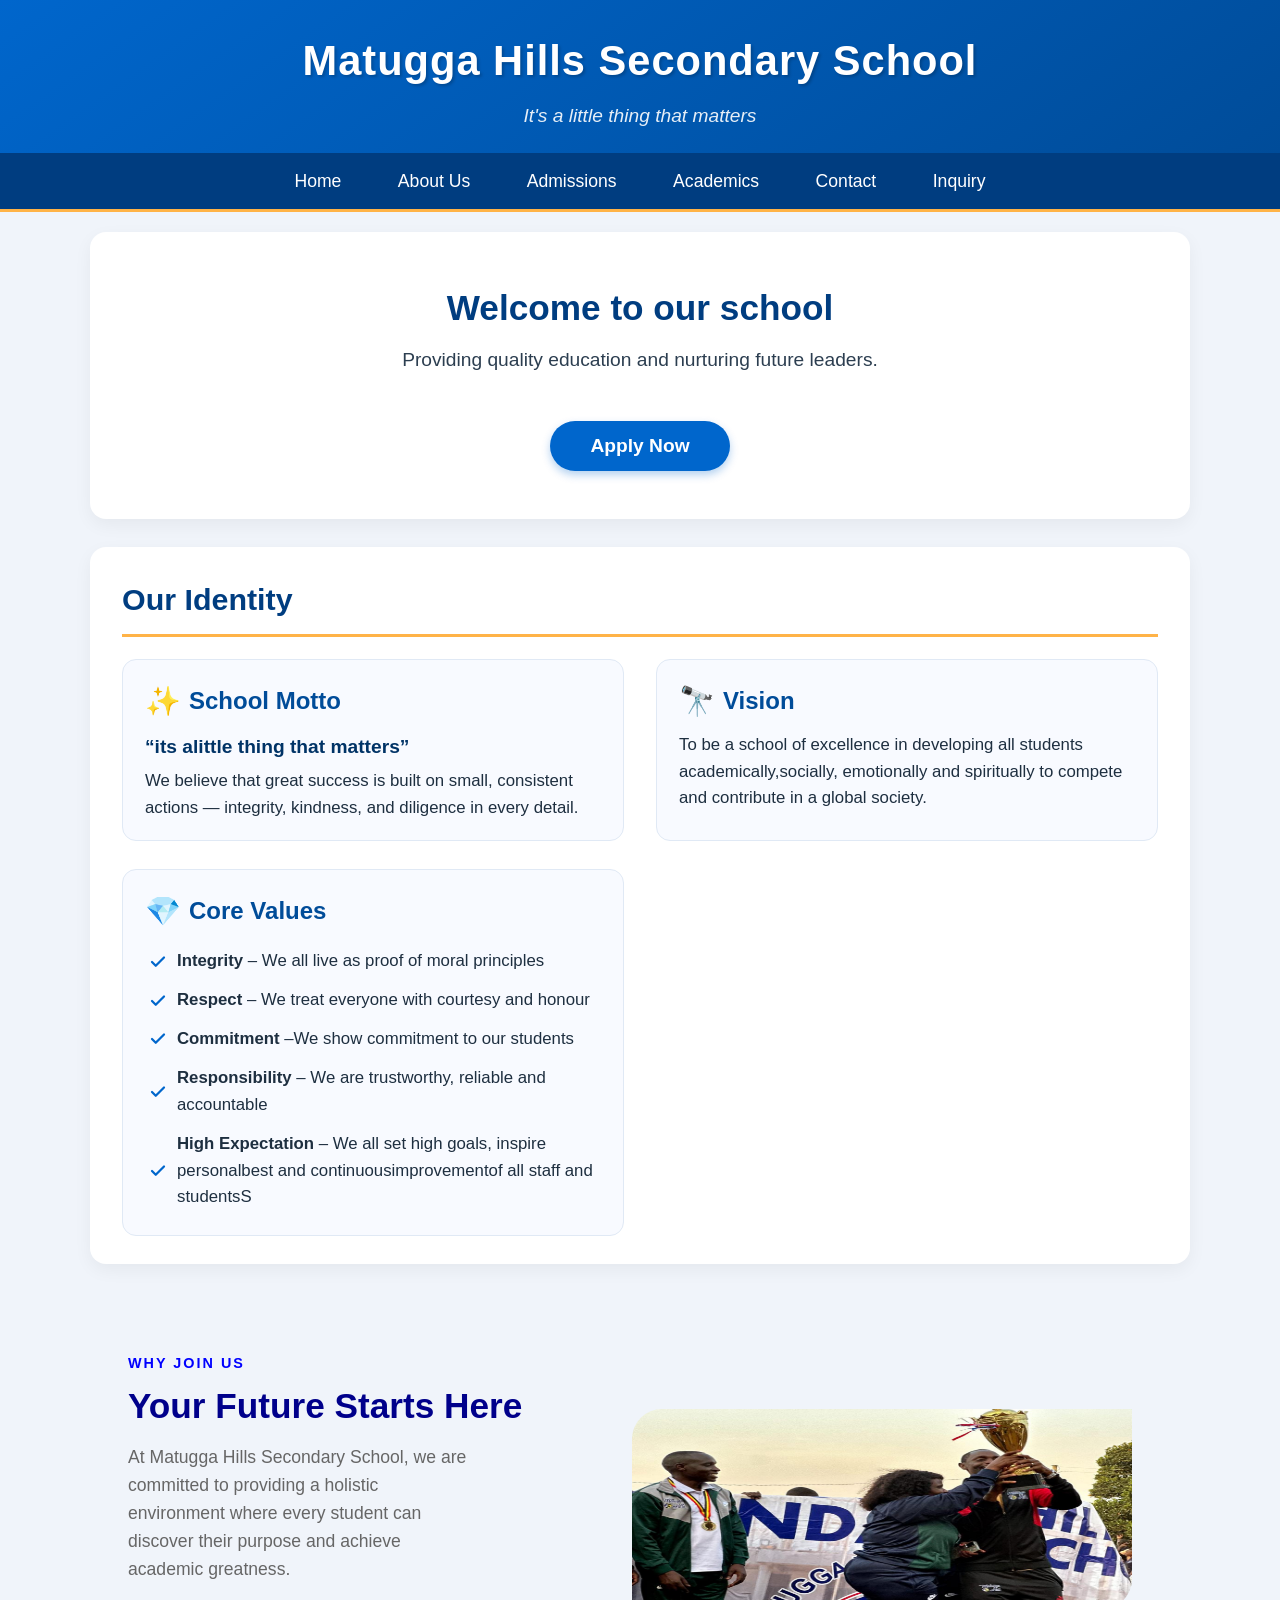
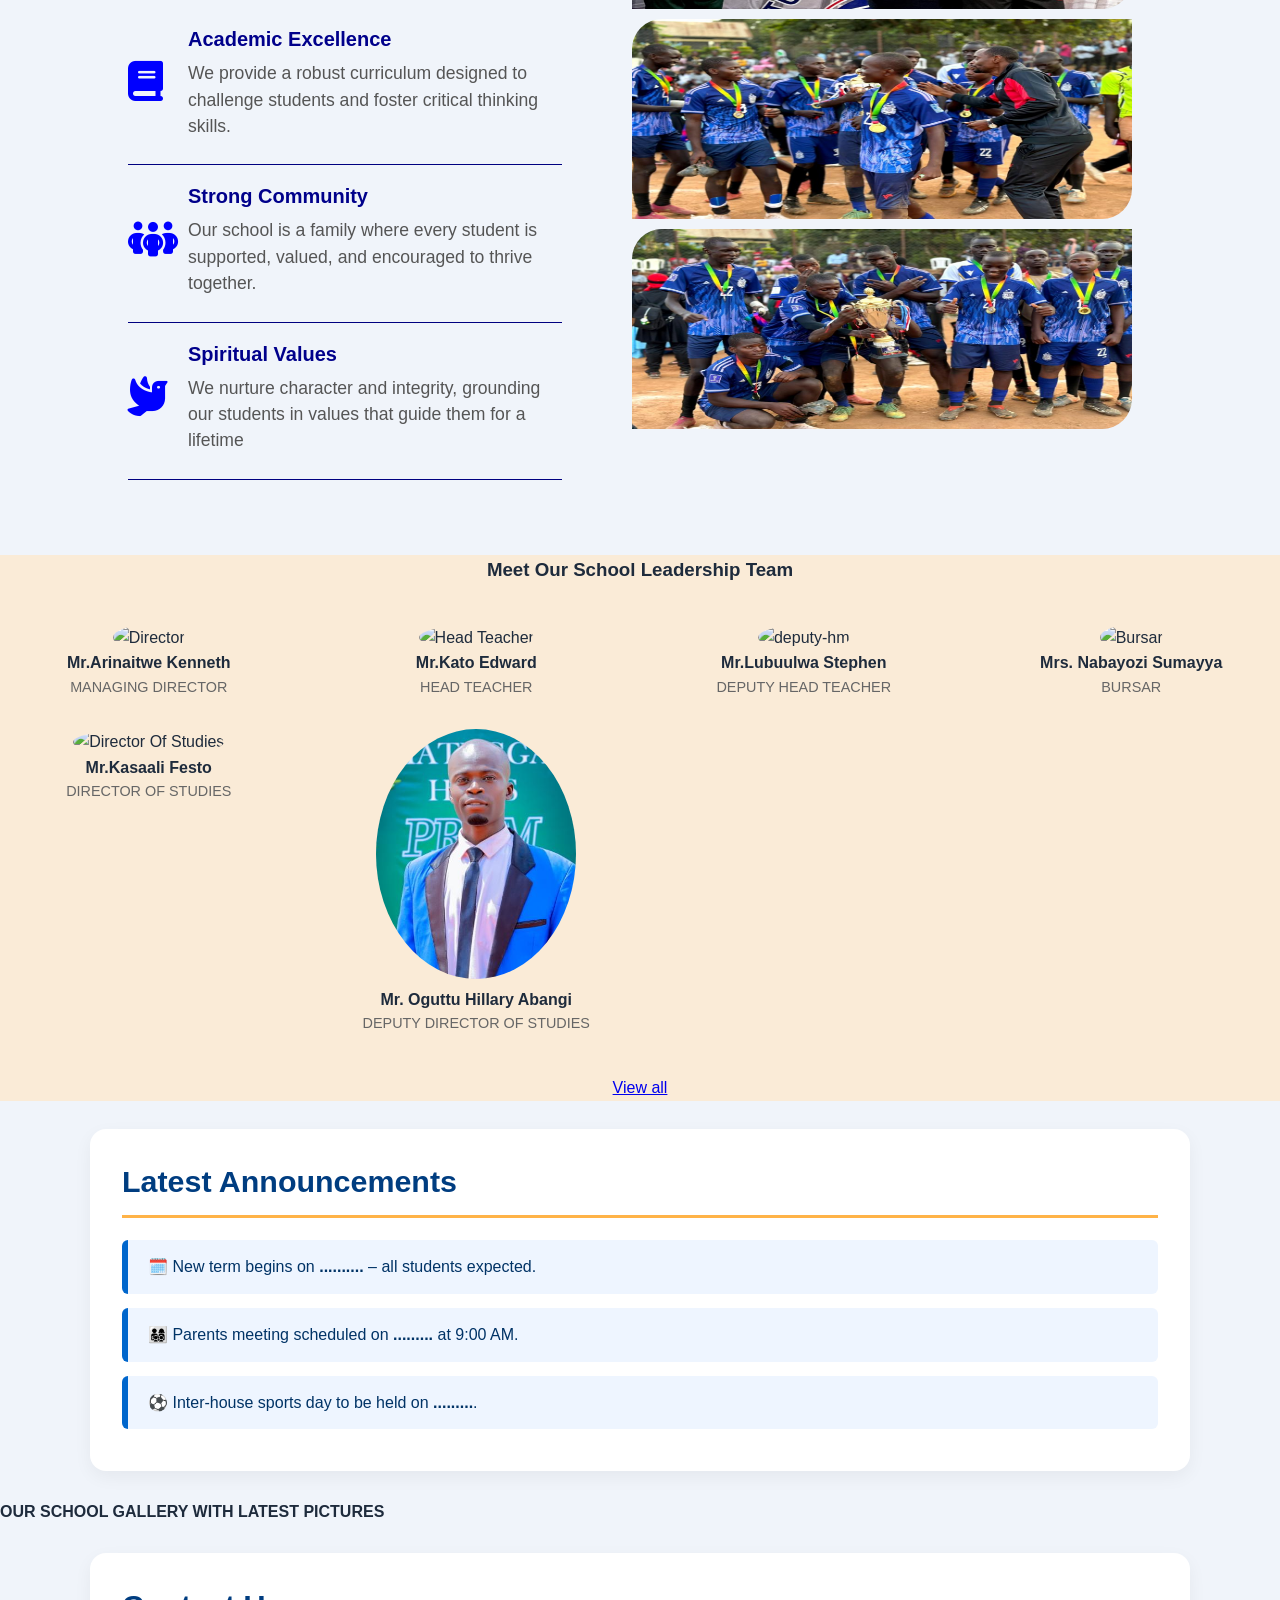
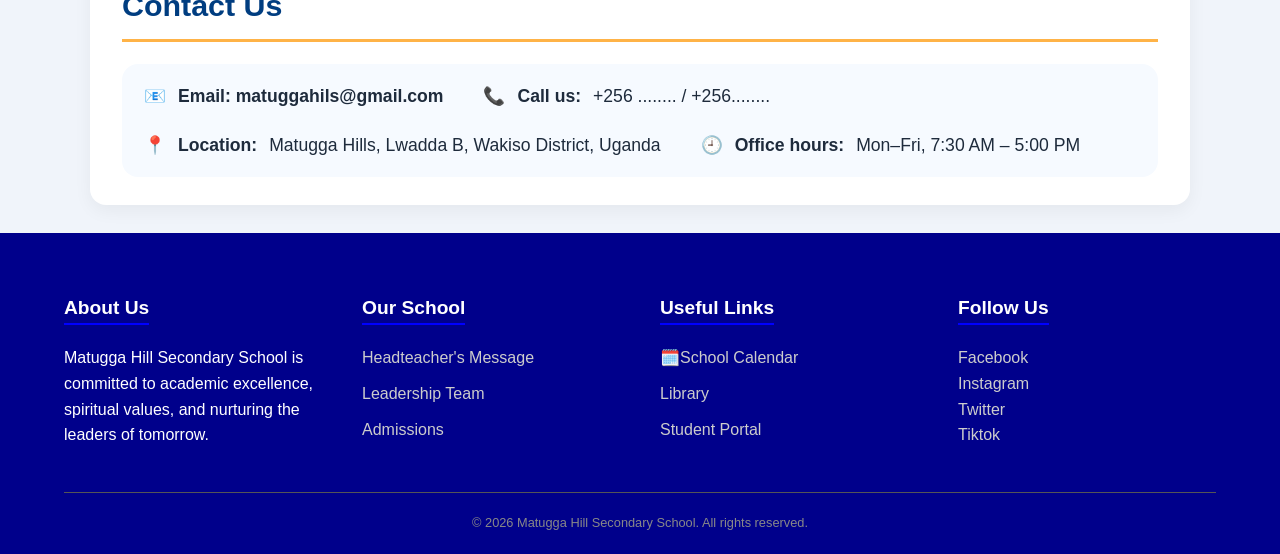
==== index.html @ 51998e9c "Merge branch 'main' of https://github.com/Ibrah17/MATUGGA-HILLS" ====
<!DOCTYPE html>
<html lang="en">
<head>
    <meta charset="UTF-8">
    <link rel="stylesheet" href="https://cdnjs.cloudflare.com/ajax/libs/font-awesome/6.4.2/css/all.min.css">
    <meta name="viewport" content="width=device-width, initial-scale=1.0">
    <title>MATUGGA HILLS SECONDARY SCHOOL</title>
    <style>
        /* reset & base */
        * {
            margin: 0;
            padding: 0;
            box-sizing: border-box;
            font-family: 'Segoe UI', Roboto, Arial, sans-serif;
        }

        :root{
            --secondary: #00008b;
            --primary: #0000ff;
            --tertiary: #f4f7f6;
        }

        body {
            background-color: #f0f4fa;
            line-height: 1.6;
            color: #1e2b3c;
        }

        header {
            background: linear-gradient(145deg, #0066cc, #004c99);
            color: white;
            padding: 28px 20px 22px;
            text-align: center;
            box-shadow: 0 4px 12px rgba(0,0,0,0.15);
        }
        header h1 {
            font-size: 2.6rem;
            letter-spacing: 1px;
            font-weight: 600;
            text-shadow: 2px 2px 3px rgba(0,0,0,0.2);
        }
        header p {
            font-size: 1.2rem;
            font-style: italic;
            opacity: 0.9;
            margin-top: 6px;
        }

        /* navigation */
        nav {
            background: #003d80;
            padding: 14px 10px;
            text-align: center;
            border-bottom: 3px solid #ffb347;
        }
        nav a {
            color: white;
            text-decoration: none;
            margin: 0 22px;
            font-weight: 500;
            font-size: 1.1rem;
            padding: 6px 4px;
            transition: 0.2s;
            border-bottom: 2px solid transparent;
        }
        nav a:hover {
            border-bottom-color: #ffb347;
            color: #ffe28a;
        }

        .hero {
            background: white;
            padding: 48px 30px;
            text-align: center;
            margin: 20px auto 10px;
            max-width: 1100px;
            border-radius: 16px;
            box-shadow: 0 6px 18px rgba(0, 0, 0, 0.05);
        }
        .hero h2 {
            font-size: 2.2rem;
            color: #003d80;
        }
        .hero p {
            font-size: 1.2rem;
            color: #2c3e50;
            margin-top: 8px;
        }
        .hero button {
            background: #0066cc;
            color: white;
            border: none;
            padding: 14px 40px;
            font-size: 1.2rem;
            font-weight: 600;
            border-radius: 50px;
            margin-top: 20px;
            cursor: pointer;
            transition: 0.25s;
            box-shadow: 0 4px 8px rgba(0, 102, 204, 0.3);
        }
        .hero button:hover {
            background: #004c99;
            transform: scale(1.02);
            box-shadow: 0 8px 14px rgba(0, 70, 140, 0.35);
        }

        /* sections */
        .section {
            max-width: 1100px;
            margin: 28px auto;
            background: white;
            padding: 28px 32px;
            border-radius: 16px;
            box-shadow: 0 6px 18px rgba(0, 0, 0, 0.05);
            transition: 0.15s;
        }
        .section h2 {
            color: #003d80;
            border-bottom: 3px solid #ffb347;
            padding-bottom: 10px;
            margin-bottom: 22px;
            font-size: 1.9rem;
            font-weight: 600;
        }

        /* announcement cards */
        .announcement {
            background: #eef5ff;
            padding: 14px 20px;
            margin: 14px 0;
            border-left: 6px solid #0066cc;
            border-radius: 6px;
            font-weight: 500;
            color: #003366;
        }

        /* new blocks: motto, vision, values, history */
        .grid-2col {
            display: grid;
            grid-template-columns: 1fr 1fr;
            gap: 28px 32px;
        }
        .info-card {
            background: #f8faff;
            padding: 18px 22px;
            border-radius: 14px;
            border: 1px solid #e0e9f5;
            transition: 0.1s;
        }
        .info-card h3 {
            color: #004c99;
            font-size: 1.5rem;
            margin-bottom: 8px;
            display: flex;
            align-items: center;
            gap: 8px;
        }
        .info-card h3 i {
            font-style: normal;
            font-size: 1.8rem;
        }
        .info-card p, .info-card li {
            font-size: 1.05rem;
            color: #1e2f40;
        }
        .info-card ul {
            list-style: none;
            padding-left: 4px;
        }
        .info-card ul li {
            padding: 6px 0 6px 28px;
            background: url('data:image/svg+xml;utf8,<svg xmlns="http://www.w3.org/2000/svg" width="18" height="18" viewBox="0 0 24 24" fill="none" stroke="%230066cc" stroke-width="3" stroke-linecap="round" stroke-linejoin="round"><polyline points="20 6 9 17 4 12"></polyline></svg>') left center no-repeat;
            background-size: 18px;
        }

        .history-block {
            background: #f2f8ff;
            padding: 18px 24px;
            border-radius: 14px;
            border-left: 6px solid #ffb347;
            margin-top: 6px;
        }
        .history-block p {
            font-size: 1.05rem;
            line-height: 1.7;
        }

        /* contact */
        .contact-details {
            display: flex;
            flex-wrap: wrap;
            gap: 20px 40px;
            font-size: 1.1rem;
            background: #f6faff;
            padding: 18px 22px;
            border-radius: 16px;
        }
        .contact-details p {
            display: flex;
            align-items: center;
            gap: 12px;
        }
        .contact-details i {
            font-style: normal;
            font-weight: 600;
            color: #004c99;
        }

        
        /*footer {
            background: #1a2633;
            color: #d4dce6;
            text-align: center;
            padding: 22px 12px;
            margin-top: 20px;
            font-size: 1rem;
            border-top: 4px solid #ffb347;
        }
        footer p {
            opacity: 0.9;
        }*/

        .site-footer {
            background-color: var(--secondary);
            color: #ffffff;
            padding: 60px 5% 20px;
        }

.footer-grid {
    display: grid;
    grid-template-columns: repeat(auto-fit, minmax(200px, 1fr));
    gap: 40px;
    margin-bottom: 40px;
}

.footer-col h5 {
    margin-bottom: 20px;
    font-size: 1.2rem;
    color: #fff;
    border-bottom: 2px solid var(--primary);
    display: inline-block;
}

.footer-col ul {
    list-style: none;
    padding: 0;
}

.footer-col ul li {
    margin-bottom: 10px;
}

.footer-col a {
    color: #cccccc;
    text-decoration: none;
    transition: 0.3s;
}

.footer-col a:hover {
    color: #ffffff;
}

.footer-bottom {
    text-align: center;
    border-top: 1px solid #555;
    padding-top: 20px;
    font-size: 0.8rem;
    color: #888;
}


       
        /*@media (max-width: 700px) {
            .grid-2col {
                grid-template-columns: 1fr;
                gap: 20px;
            }
            header h1 {
                font-size: 2rem;
            }
            nav a {
                margin: 0 12px;
                font-size: 1rem;
            }
            .section {
                padding: 20px 16px;
            }
        }*/
        
        .announcements {
            background: #eef5ff;
            padding: 14px 20px;
            margin: 14px 0;
            border-left: 6px solid #0066cc;
            border-radius: 6px;
            font-weight: 500;
            color: #003366;
        }
        .announcement {
            background: #eef5ff;
            padding: 14px 20px;
            margin: 14px 0;
            border-left: 6px solid #0066cc;
            border-radius: 6px;
            font-weight: 500;
            color: #003366;
        }
        
        button:hover {
            background: black;
        }
        #inquiryForm{
           display:none;
        }
        #inquiryForm input,
        #inquiryForm textarea{
            width:100%;
            padding:12px;
            margin:8px 0 18px;
            border:1px solid #ccc;
            border-radius:6px;
            font-size:16px;
        }
        #inquiryForm textarea{
            resize:vertical;
        }

        #inquiryForm button{
            background:#0066cc;
            color:white;
            border:none;
            padding:12px 24px;
            border-radius:6px;
            cursor:pointer;
            margin-right:10px;
        }

        #inquiryForm button:hover{
            background:#004c99;
        }
        #aboutSection{
            display:none;
        }

        .leadership {
            display: grid;
            grid-template-columns: repeat(auto-fit, minmax(250px, 1fr)); /* Auto-fits cards based on screen size */
            gap: 30px; /* Space between cards */
            padding: 40px 0;
        }

/*.leader-card {
    background: #fff;
    padding: 20px;
    border-radius: 15px;
    text-align: center;
    box-shadow: 0 4px 10px rgba(0, 0, 0, 0.1);
    transition: transform 0.3s ease; / Smooth hover effect /
}*/

.leader-card:hover {
    transform: translateY(-10px); /* Lifts the card slightly when hovered */
}
leader-card p {
    color: #6B7280;
    font-size: 1rem;
    text-transform: uppercase;
    letter-spacing: 1px;
}

.leader-card img {
    width: 200px;
    height: 250px;
    border-radius: 50%; /* Makes the image a perfect circle */
    object-fit: cover;
    /*margin-bottom: 15px;
    border: 4px solid var(--secondary);*/
}
.leadership-section{
    background-color:#FAEBD7;
}
.leader-card h5 {
    margin: 10px 0 5px;
    font-size: 1.2rem;
    color: var(--primary);
}

.leader-card h6 {
    margin: 0;
    color: #666;
    font-weight: normal;
    text-transform: uppercase;
    font-size: 0.9rem;
}
.leadership-section{
    align-items: center;
    justify-content: center;
    text-align: center;
}

/* Why Us */
.why-us{
    display: flex;
    align-items: center;
    justify-content: space-between;
    gap: 50px;
    padding: 60px 10%;
}

.intro-block{
    margin-bottom: 40px;
}

.intro-block h4{
    color: var(--primary);
    font-size: 0.9rem;
    letter-spacing: 2px;
    text-transform: uppercase;
    margin-bottom: 10px;
}

.intro-block h5{
    font-size: 2.2rem;
    color: var(--secondary);
    margin: 0 0 15px 0;
    line-height: 1.2;
}

.intro-block p{
    font-size: 1.1rem;
    color: #666;
    max-width: 80%;
    line-height: 1.6;
}

.content-container{
    flex: 1;
}

.image-gallery{
    display: flex;
    flex-direction: column;
    gap: 20px;
    justify-content: center;
    padding: 20px;
}

.rounded-corner-img{
    margin-top: -10px;
    width: 500px;
    height: 200px;
    border-radius: 30px 0 30px 0;
}

.why-list {
    padding: 0;
    list-style: none;
}

.why-list li {
    margin-bottom: 15px;
    font-size: 1.1rem;
    display: flex;
    align-items: center;
    gap: 20px;
    padding-bottom: 25px;
    border-bottom: 1px solid navy;
}

.why-list li i {
    color: var(--primary);
    margin-right: 15px;
    width: 25px;
    font-size: 2.5rem;
}

.list-text h4{
    margin: 0 0 5px 0;
    font-size: 1.25rem;
    color: var(--secondary);
}

.list-text p{
    margin: 0;
    color: #555;
    line-height: 1.5;
}

/* Mobile Responsive Layout for "Why Us" Section */
@media (max-width: 768px) {
    .why-us {
        flex-direction: column; /* Switches from side-by-side to stacked */
        padding: 40px 5%;      /* Adjust padding for smaller screens */
        gap: 30px;
    }

    .image-gallery {
        order: 2; /* Ensures images appear AFTER the text/list */
        width: 100%;
        align-items: center;
    }

    .rounded-corner-img {
        width: 100%;       /* Make images fill the phone screen width */
        height: auto;      /* Maintain aspect ratio */
        max-width: 400px;  /* Keep them from getting too huge */
    }

    .content-container {
        order: 1; /* Ensures text/list appears BEFORE the images */
    }
}

    </style>
</head>
<body>
    <header>
        <h1>Matugga Hills Secondary School</h1>
        <p>It's a little thing that matters</p>
    </header>
    <nav>
        <a href="#">Home</a>
        <a href="About us.html" onclick="showAbout(); return false;">About Us</a>
        <a href="#">Admissions</a>
        <a href="#">Academics</a>
        <a href="#">Contact</a>
       <a href="#" onclick="showInquiry(); return false;">Inquiry</a>
    </nav>

    <section class="hero">
        <h2>Welcome to our school</h2>
        <p>Providing quality education and nurturing future leaders.</p>
        <br>
        <button onclick="showMessage()">Apply Now</button>
    </section>

    <section class="section">
        <h2>Our Identity</h2>
        <div class="grid-2col">
            
            <div class="info-card">
                <h3><i>✨</i> School Motto</h3>
                <p style="font-size: 1.2rem; font-weight: 600; color: #003366;">“its alittle thing that matters”</p>
                <p style="margin-top: 6px;">We believe that great success is built on small, consistent actions — integrity, kindness, and diligence in every detail.</p>
            </div>
            
            <div class="info-card">
                <h3><i>🔭</i> Vision</h3>
                <p>To be a school of excellence in developing all students academically,socially, emotionally and spiritually to compete and contribute in a global society.</p>
            </div>
           
            <div class="info-card" style="grid-column: span 1;">
                <h3><i>💎</i> Core Values</h3>
                <ul>
                    <li><strong>Integrity</strong> – We all live as proof of moral principles</li>
                    <li><strong>Respect</strong> – We treat everyone with courtesy and honour</li>
                    <li><strong>Commitment</strong> –We show commitment to our students</li>
                    <li><strong>Responsibility</strong> – We are trustworthy, reliable and accountable</li>
                    <li><strong>High Expectation</strong> – We all set high goals, inspire personalbest and continuousimprovementof all staff and studentsS</li>
                </ul>
            </div>
       
    </section>
    
    <section class="why-us scroll-reveal">
            <!---Left column: For texts and list-->
        <div class="content-container">
            <div class="intro-block">
                <h4>WHY JOIN US</h4>
                <h5>Your Future Starts Here</h5>
                <p>At Matugga Hills Secondary School, we are committed to providing a holistic environment where every student can discover their purpose and achieve academic greatness.</p>
           </div>
            <ul class="why-list">
                <li>
                    <i class="fa-solid fa-book"></i>
                    <div class="list-text">
                        <h4>Academic Excellence</h4>
                        <p>We provide a robust curriculum designed to challenge students and foster critical thinking skills.</p>
                   </div>
                </li>
                <li>
                    <i class="fa-solid fa-people-group"></i> 
                    <div class="list-text">
                        <h4>Strong Community</h4>
                        <p>Our school is a family where every student is supported, valued, and encouraged to thrive together.</p>
                    </div>
                </li>
                <li>
                    <i class="fa-solid fa-dove"></i> 
                    <div class="list-text">
                        <h4>Spiritual Values</h4>
                        <p>We nurture character and integrity, grounding our students in values that guide them for a lifetime</p>
                    </div>
                </li>
            </ul>
        </div>

            <!-- Right column: Image area-->
        <div class="image-gallery">
            <img src="/assets/images/join-us1.jpg" alt="why join us image" class="rounded-corner-img">
            <img src="/assets/images/join-us2.jpg" alt="why join us image" class="rounded-corner-img">
            <img src="/assets/images/join-us3.jpg" alt="why join us image" class="rounded-corner-img">
        </div>
    </section>


    <section class="leadership-section">
        <h3>Meet Our School Leadership Team</h3>
        <div class="leadership">
            <div class="leader-card">
                <img src="/assets/images/director.jpg" alt="Director">
                <h4>Mr.Arinaitwe Kenneth </h4>
                <h6>Managing Director</h6>
            </div>

            <div class="leader-card">
                <img src="/assets/images/headteacher.jpg" alt="Head Teacher">
                <h4>Mr.Kato Edward </h4>
                <h6>Head Teacher</h6>
            </div>

            <div class="leader-card">
                <img src="/assets/images/lstephen.JPG" alt="deputy-hm">
                <h4>Mr.Lubuulwa Stephen </h4>
                <h6>Deputy Head Teacher</h6>
            </div>

            <div class="leader-card">
                <img src="/assets/images/bursar2.jpg" alt="Bursar">
                <h4>Mrs. Nabayozi Sumayya </h4>
                <h6>Bursar</h6>
            </div>

            <div class="leader-card">
                <img src="/assets/images/festo.JPG" alt="Director Of Studies">
                <h4>Mr.Kasaali Festo </h4>
                <h6>Director Of Studies</h6>
            </div>

            <div class="leader-card">
                <img src="/assets/images/me.jpg" alt="Director">
                <h4>Mr. Oguttu Hillary Abangi</h4>
                <h6>Deputy Director Of Studies</h6>
            </div>
        </div>
        <a href="staff.html" class="view-more">View all</a>
    </section>

    
    <section class="section">
        <h2>Latest Announcements</h2>
        <div class="announcement">
            🗓️ New term begins on <strong>..........</strong> – all students expected.
        </div>
        <div class="announcement">
            👨‍👩‍👧‍👦 Parents meeting scheduled on <strong>.........</strong> at 9:00 AM.
        </div>
        <div class="announcement">
            ⚽ Inter-house sports day to be held on <strong>.........</strong>.
        </div>
    </section>

    <section class="gallery scroll-reveal">
        <h4>OUR SCHOOL GALLERY WITH LATEST PICTURES</h4>
    
        <div class="gallery-grid">
            
        </div>
    </section>
    
    <section class="section">
        <h2>Contact Us</h2>
        <div class="contact-details">
            <p><i>📧</i> <strong>Email: matuggahils@gmail.com</strong></p>
            <p><i>📞</i> <strong>Call us:</strong> +256 ........ / +256........</p>
            <p><i>📍</i> <strong>Location:</strong> Matugga Hills, Lwadda B, Wakiso District, Uganda</p>
            <p><i>🕘</i> <strong>Office hours:</strong> Mon–Fri, 7:30 AM – 5:00 PM</p>
        </div>
    </section>

    <!-- Inquiry Form -->
    <section class="section" id="inquiryForm">

        <h2>Inquiry Form</h2>

        <form>
            <div class="grid-2col">
                <div>
                    <label>Parent's Name</label>
                    <input type="text" required>
                </div>

                <div>
                    <label>Child's Name</label>
                    <input type="text" required>
                </div>

                <div>
                    <label>Email Address</label>
                    <input type="email" required>
                </div>

                <div>
                    <label>Telephone Number</label>
                    <input type="tel" required>
                </div>

                <div>
                    <label>Student's Class</label>
                    <input type="text" required>
                </div>

                <div>
                    <label>Date of Birth</label>
                    <input type="date" required>
                </div>

            </div>

            <label>Your Message</label>

            <textarea rows="5" required></textarea>

            <br><br>

            <button type="submit">Submit</button>

            <button type="button" onclick="hideInquiry()">&times;</button>

        </form>

    </section>


     <footer class="site-footer">
            <div class="footer-grid">
                <div class="footer-col">
                    <h5>About Us</h5>
                    <p>Matugga Hill Secondary School is committed to academic excellence, spiritual values, and nurturing the leaders of tomorrow.</p>
                </div>

                <div class="footer-col">
                    <h5>Our School</h5>
                    <ul>
                        <li><a href="#">Headteacher's Message</a></li>
                        <li><a href="staff.html">Leadership Team</a></li>
                        <li><a href="#">Admissions</a></li>
                    </ul>
                </div>

                <div class="footer-col">
                    <h5>Useful Links</h5>
                    <ul>
                        <li><a href="#"> 🗓️School Calendar</a></li>
                        <li><a href="#">Library</a></li>
                        <li><a href="#">Student Portal</a></li>
                    </ul>
                </div>

                <div class="footer-col">
                    <h5>Follow Us</h5>
                    <div class="social-links">
                        <a href="#">Facebook</a> <br>
                        <a href="#">Instagram</a> <br>
                        <a href="#">Twitter</a> <br>
                         <a href="#">Tiktok</a> <br>
                    </div>
                </div>
            </div>

            <div class="footer-bottom">
                <p>&copy; 2026 Matugga Hill Secondary School. All rights reserved.</p>
            </div>
        </footer>
        <script src="main.js"></script>

   <script>
        function showMessage() {
            alert("Admissions portal coming soon! Stay tuned for the 2026 intake.");
        }

        function showInquiry() {
            document.getElementById("inquiryForm").style.display = "block";
            document.getElementById("inquiryForm").scrollIntoView({
                behavior: "smooth"
            });
        }

        function hideInquiry() {
            document.getElementById("inquiryForm").style.display = "none";
        }
        function showAbout() {
            document.getElementById("aboutSection").style.display = "block";

            document.getElementById("aboutSection").scrollIntoView({
                behavior: "smooth"
           });
        }

        function hideAbout() {
            document.getElementById("aboutSection").style.display = "none";
        }
        
    </script>
</body>
</html>
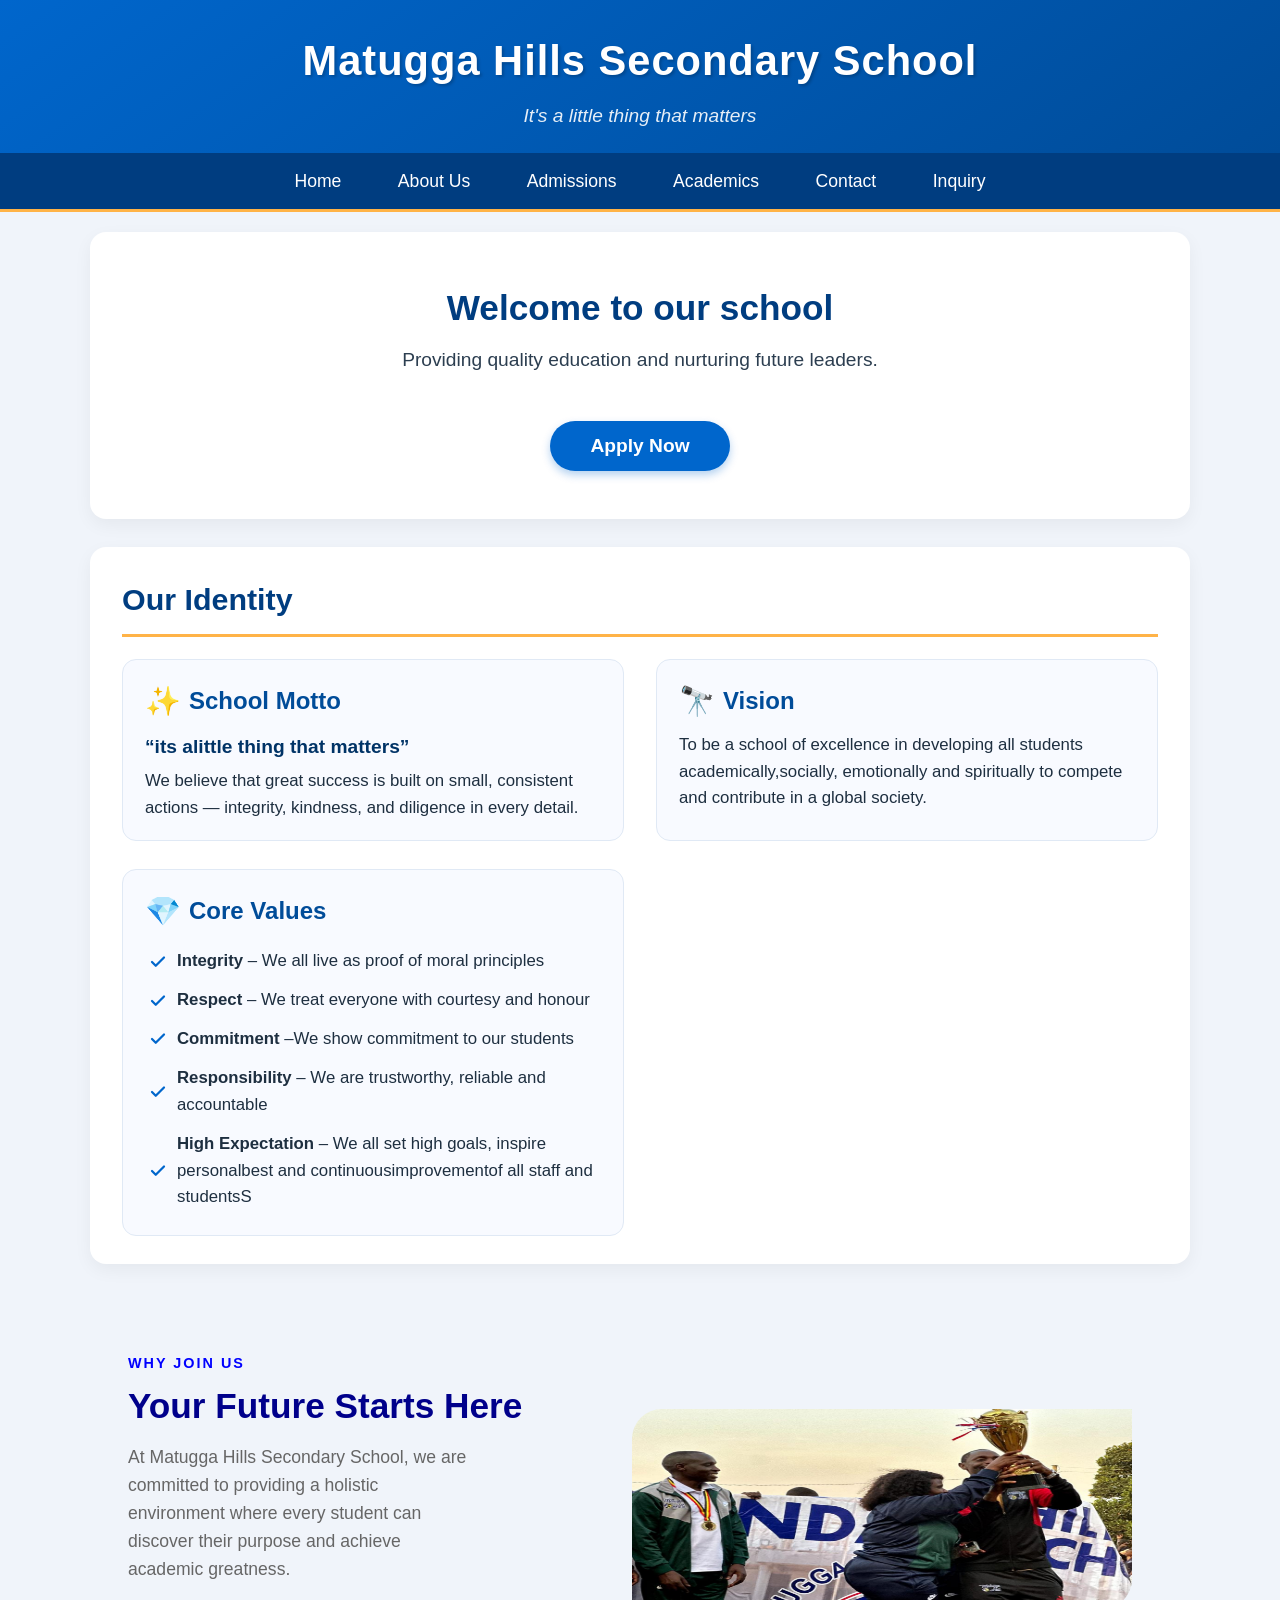
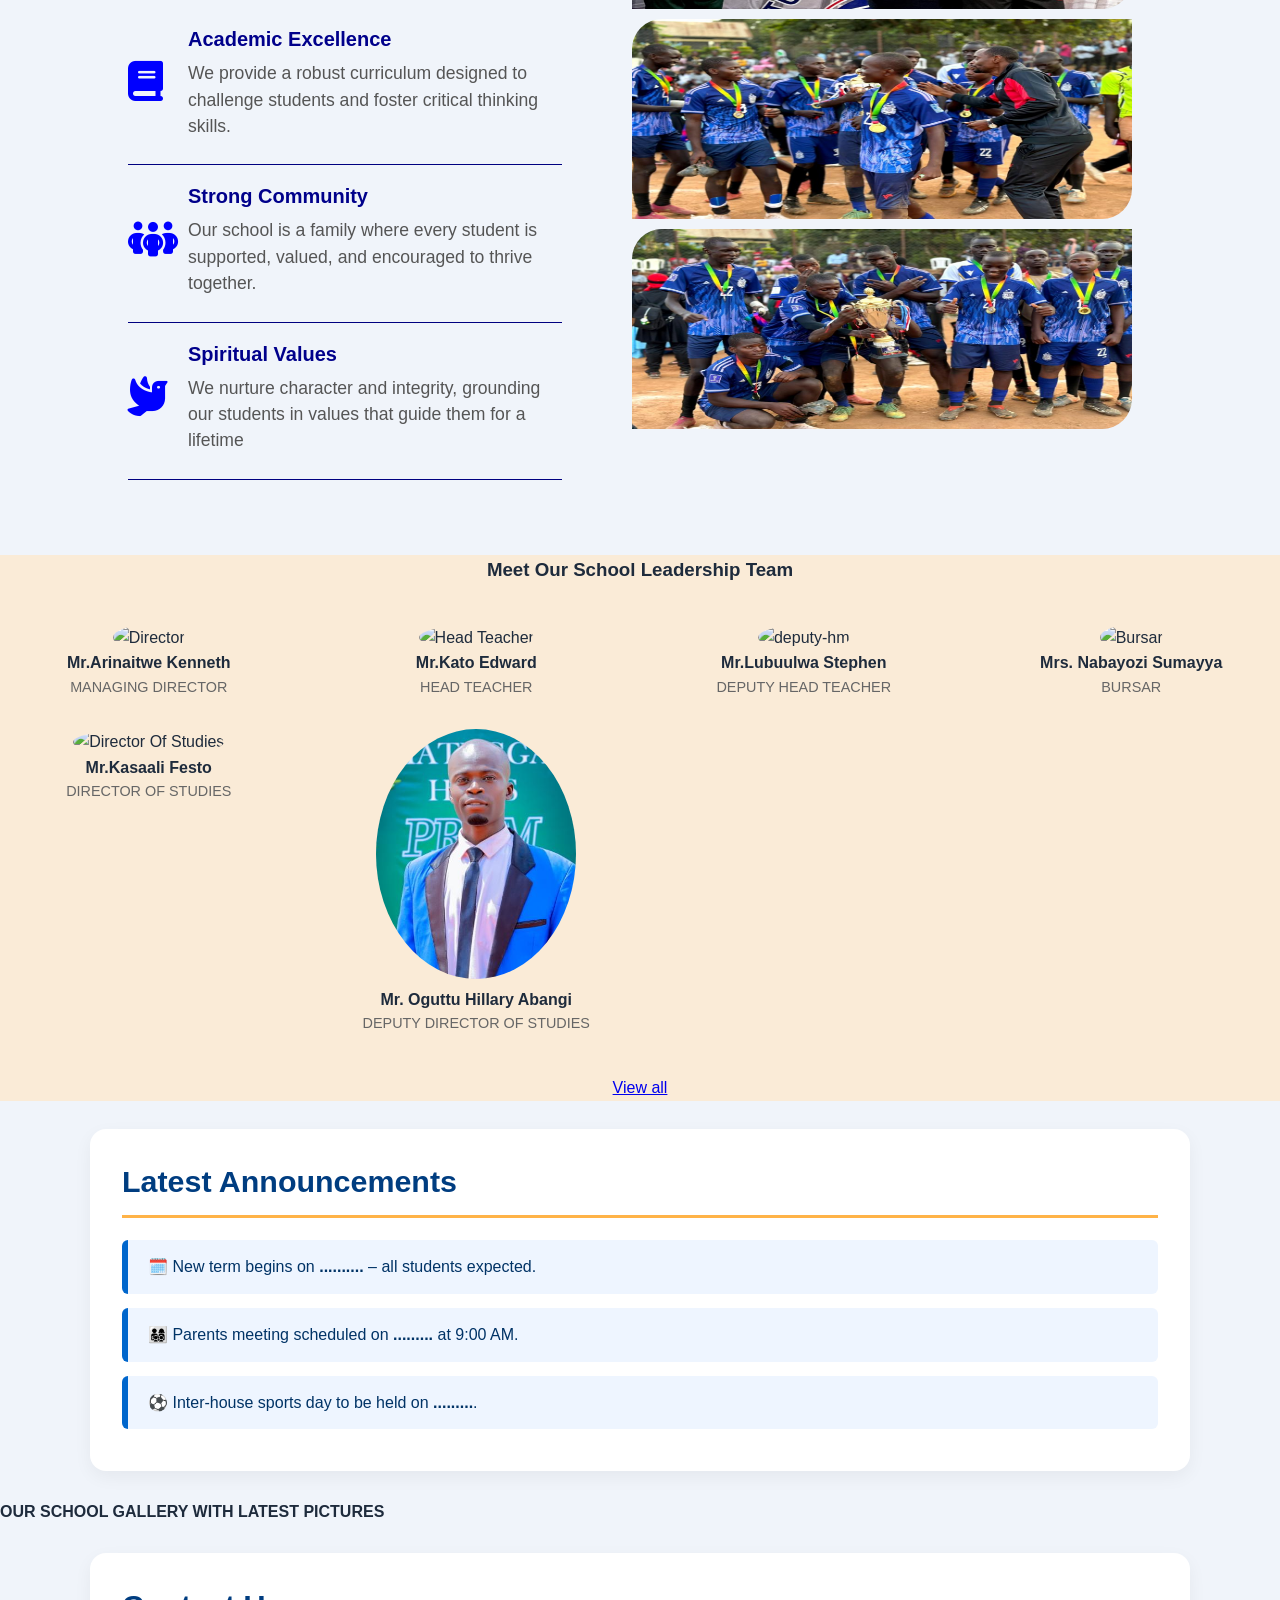
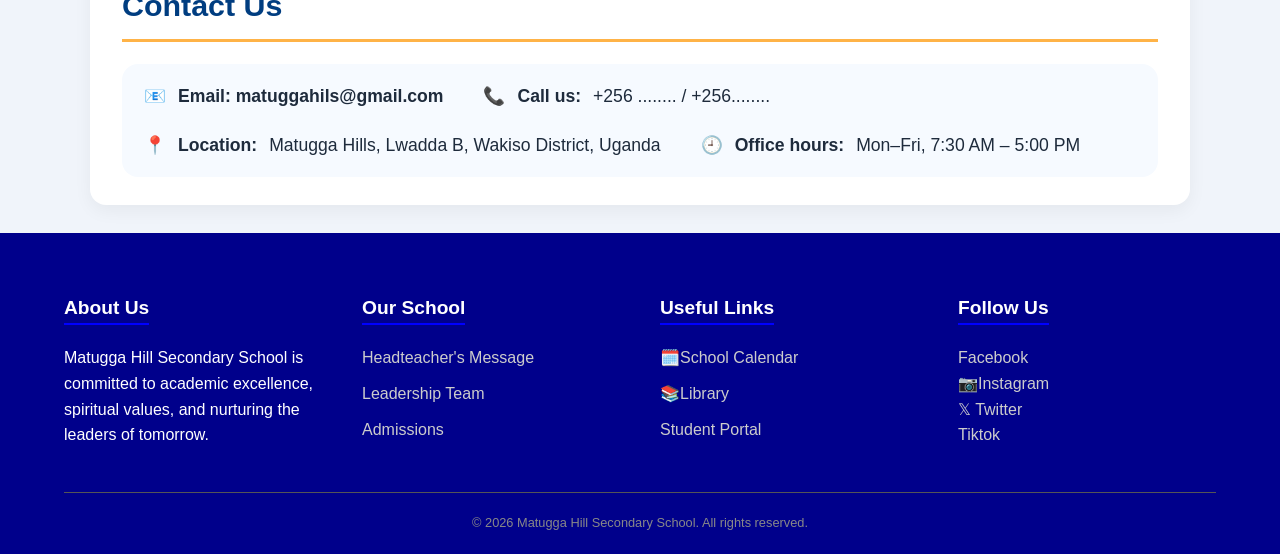
==== commit 46ed6f75: "me" ====
--- a/index.html
+++ b/index.html
@@ -523,7 +523,7 @@
         <a href="#">Home</a>
         <a href="About us.html" onclick="showAbout(); return false;">About Us</a>
         <a href="#">Admissions</a>
-        <a href="#">Academics</a>
+        <a href="academics.html">Academics</a>
         <a href="#">Contact</a>
        <a href="#" onclick="showInquiry(); return false;">Inquiry</a>
     </nav>
@@ -753,7 +753,7 @@
                     <h5>Useful Links</h5>
                     <ul>
                         <li><a href="#"> 🗓️School Calendar</a></li>
-                        <li><a href="#">Library</a></li>
+                        <li><a href="#">📚Library</a></li>
                         <li><a href="#">Student Portal</a></li>
                     </ul>
                 </div>
@@ -762,9 +762,9 @@
                     <h5>Follow Us</h5>
                     <div class="social-links">
                         <a href="#">Facebook</a> <br>
-                        <a href="#">Instagram</a> <br>
-                        <a href="#">Twitter</a> <br>
-                         <a href="#">Tiktok</a> <br>
+                        <a href="#">📷Instagram</a> <br>
+                        <a href="#">𝕏 Twitter</a> <br>
+                         <a href="https://www.tiktok.com/@matuggahills?is_from_webapp=1&sender_device=pc">Tiktok</a> <br>
                     </div>
                 </div>
             </div>
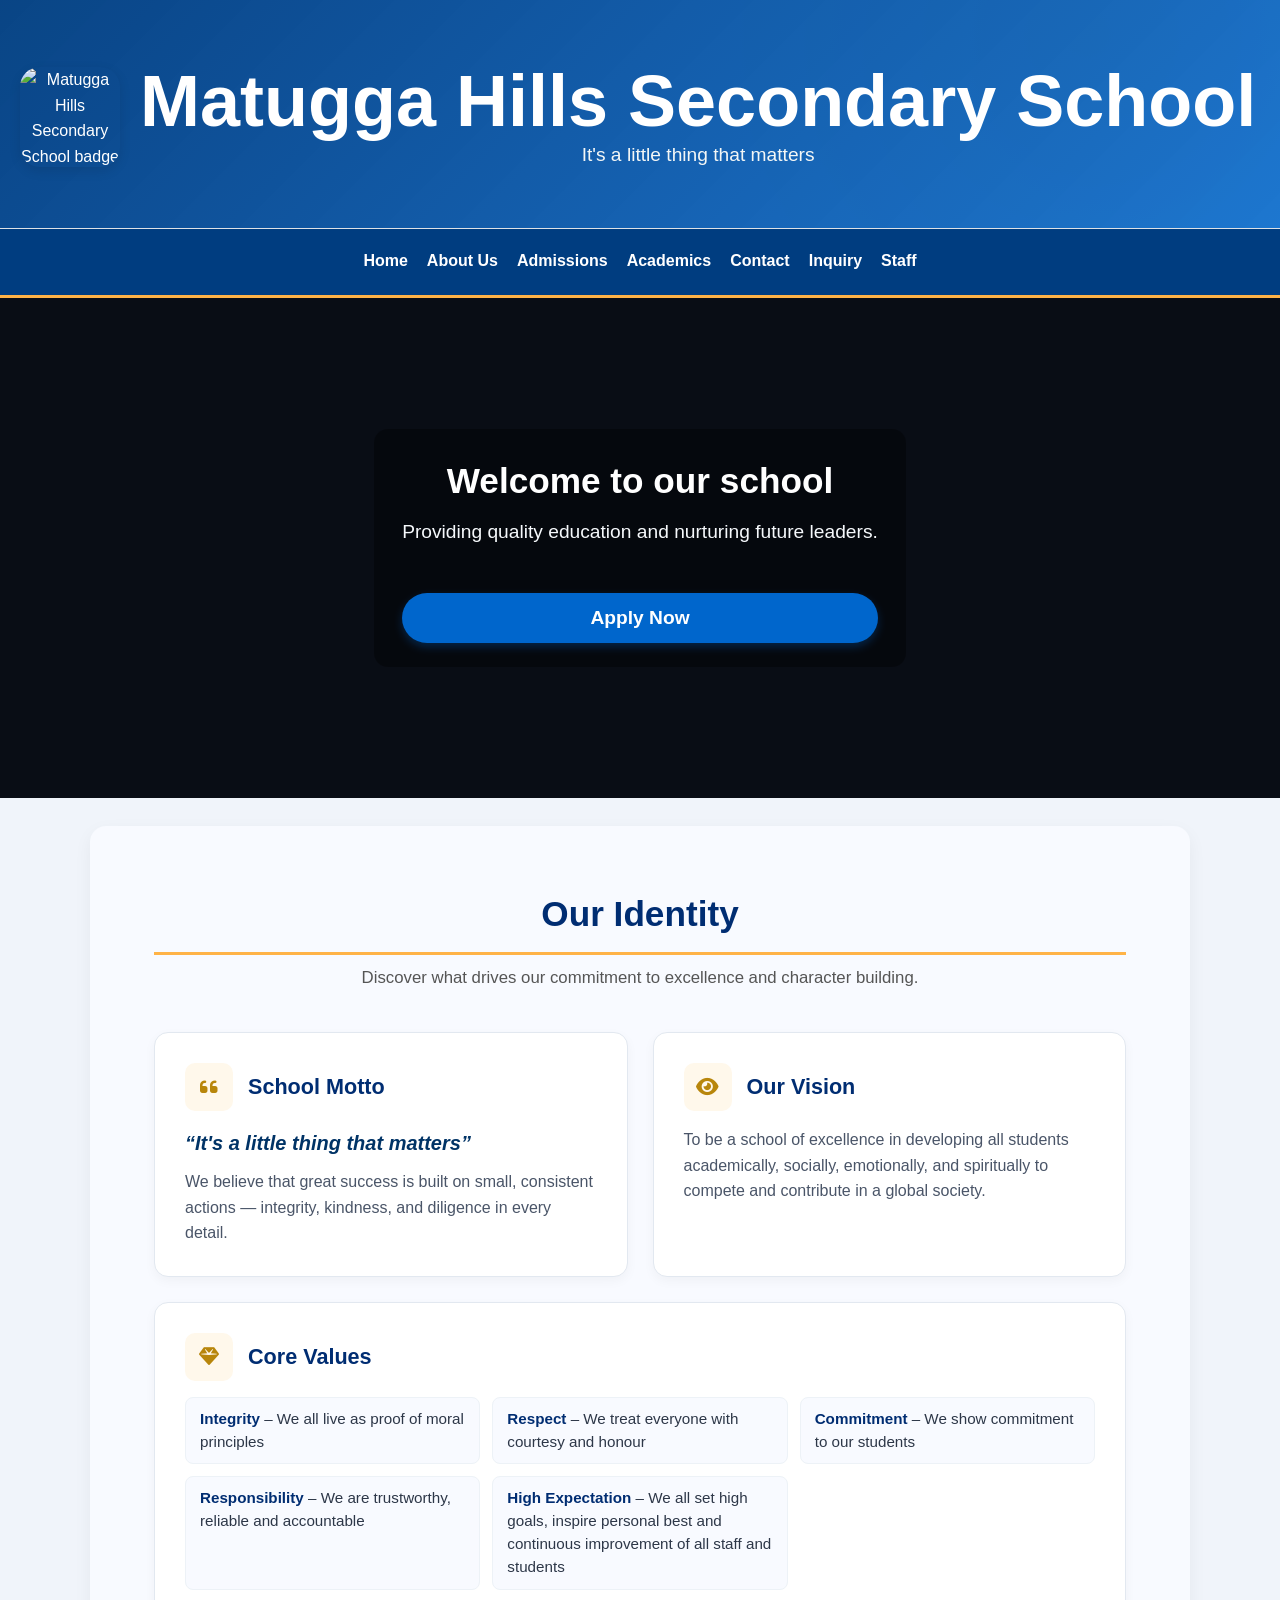
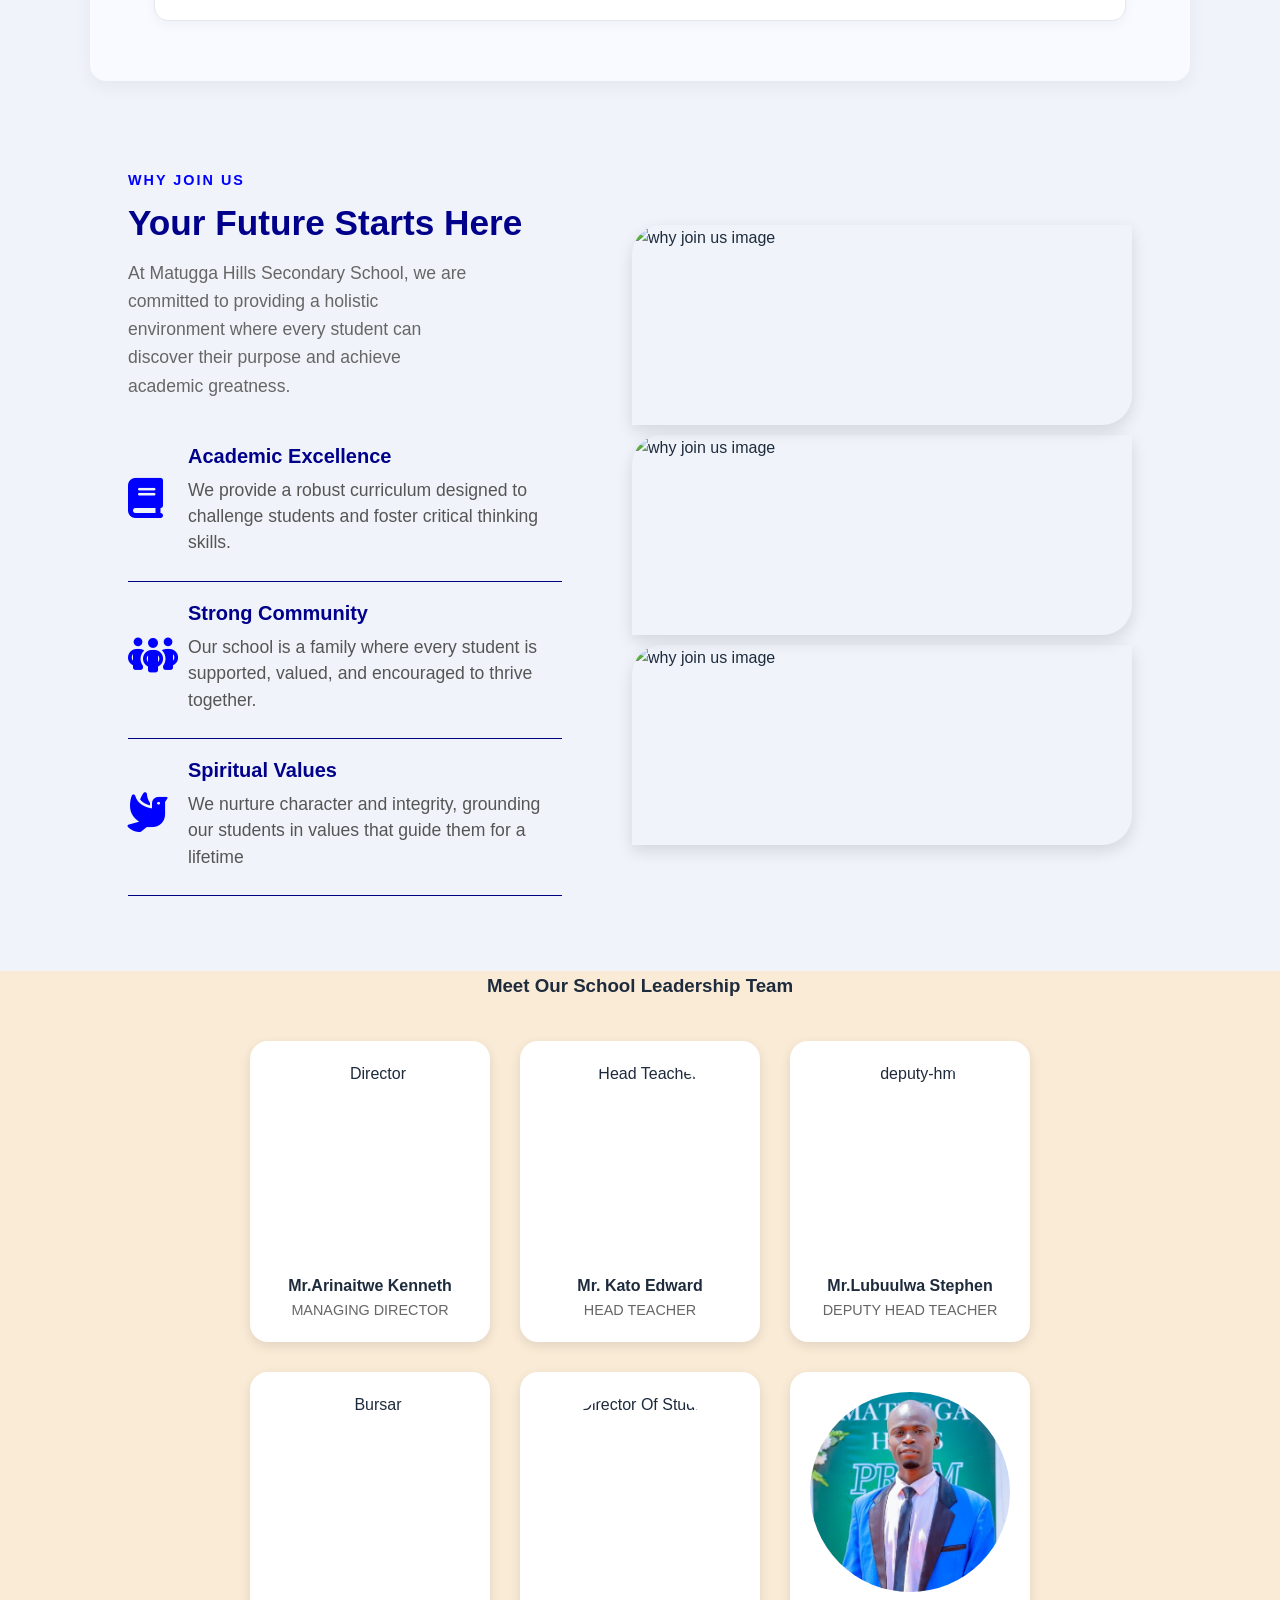
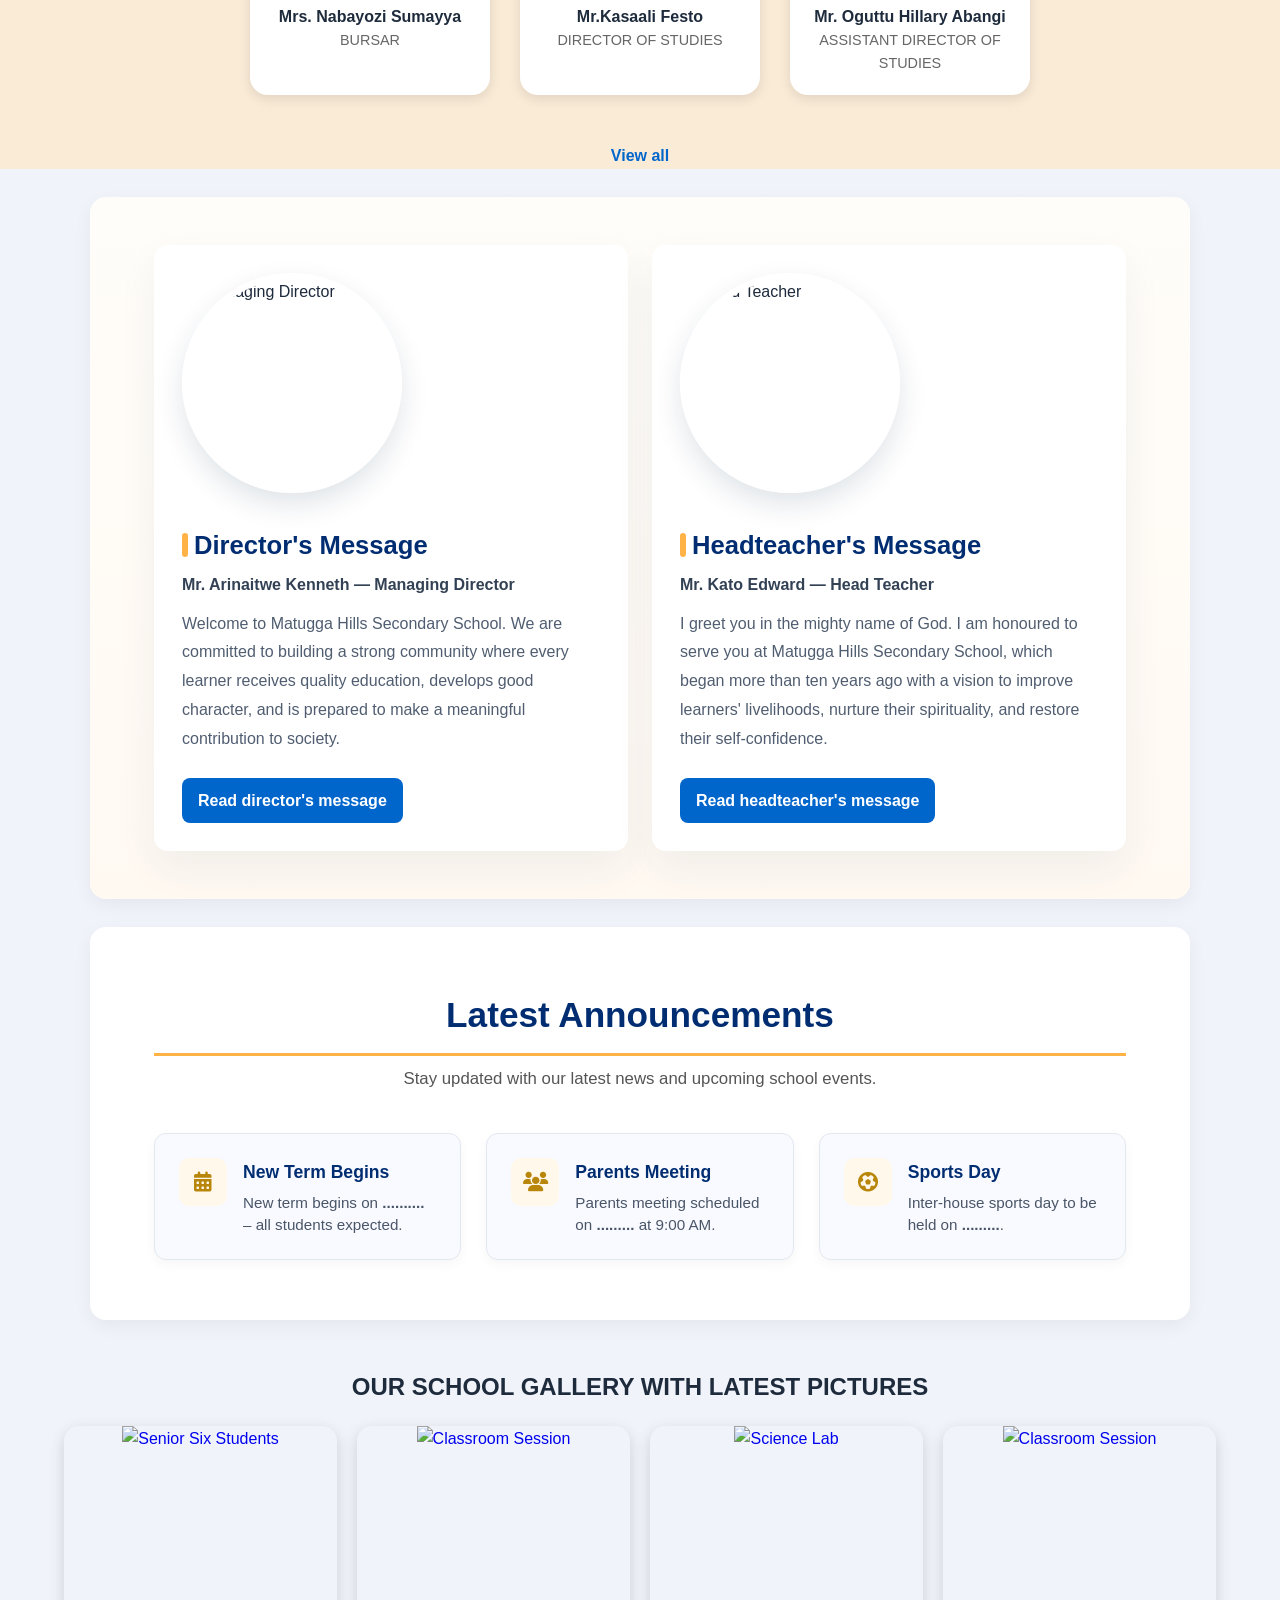
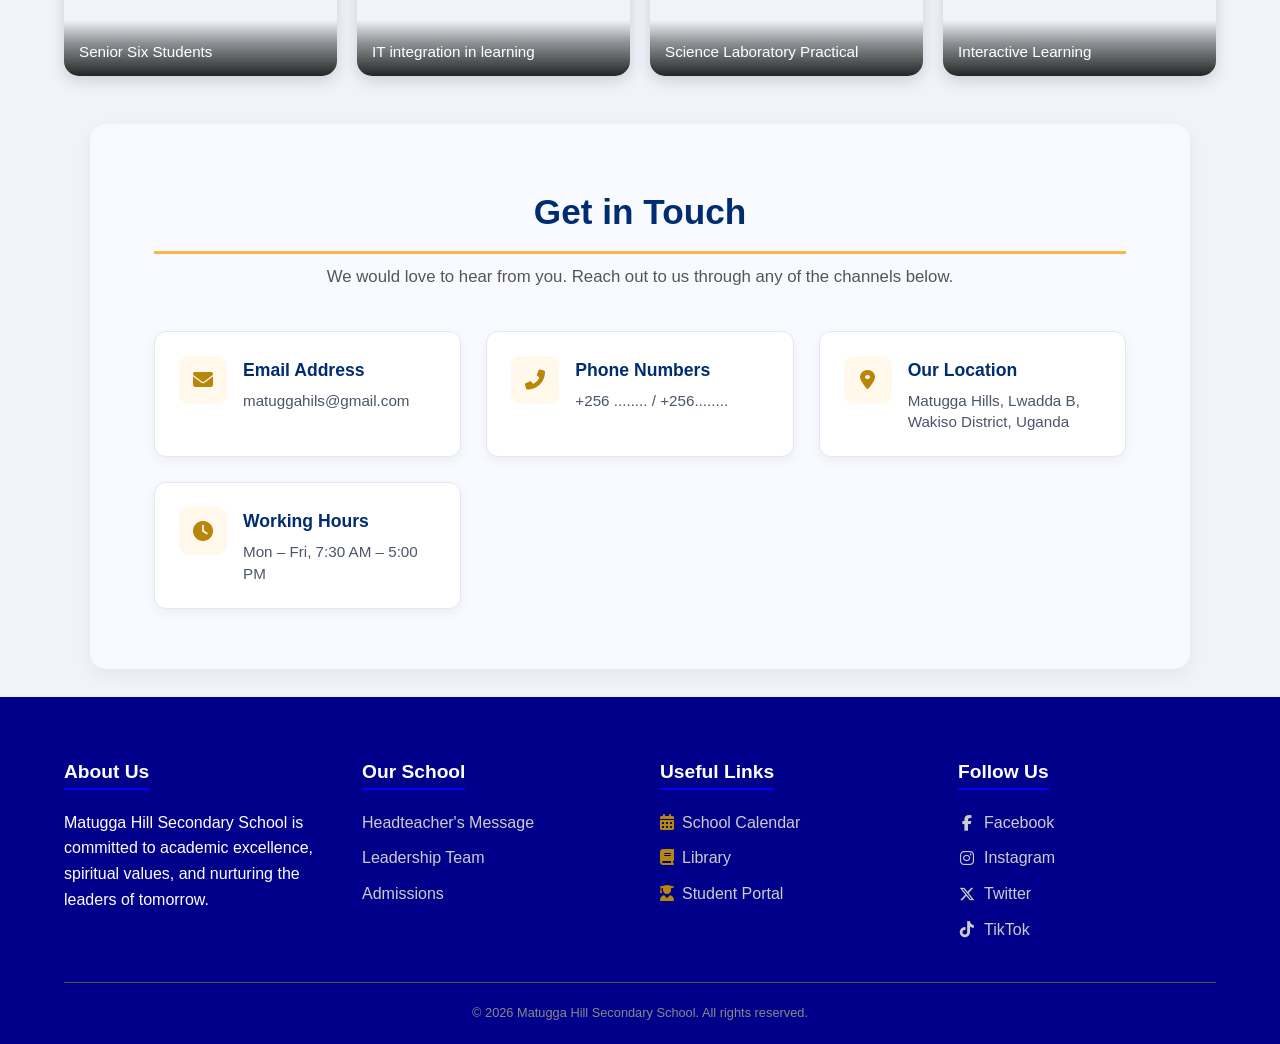
==== commit a823d110: "Merge branch 'main' of https://github.com/Ibrah17/MATUGGA-HILLS" ====
--- a/index.html
+++ b/index.html
@@ -4,565 +4,101 @@
     <meta charset="UTF-8">
     <link rel="stylesheet" href="https://cdnjs.cloudflare.com/ajax/libs/font-awesome/6.4.2/css/all.min.css">
     <meta name="viewport" content="width=device-width, initial-scale=1.0">
+    <link rel="icon" href="assets/images/budge.jpg" type="image/jpeg">
     <title>MATUGGA HILLS SECONDARY SCHOOL</title>
-    <style>
-        /* reset & base */
-        * {
-            margin: 0;
-            padding: 0;
-            box-sizing: border-box;
-            font-family: 'Segoe UI', Roboto, Arial, sans-serif;
-        }
-
-        :root{
-            --secondary: #00008b;
-            --primary: #0000ff;
-            --tertiary: #f4f7f6;
-        }
-
-        body {
-            background-color: #f0f4fa;
-            line-height: 1.6;
-            color: #1e2b3c;
-        }
-
-        header {
-            background: linear-gradient(145deg, #0066cc, #004c99);
-            color: white;
-            padding: 28px 20px 22px;
-            text-align: center;
-            box-shadow: 0 4px 12px rgba(0,0,0,0.15);
-        }
-        header h1 {
-            font-size: 2.6rem;
-            letter-spacing: 1px;
-            font-weight: 600;
-            text-shadow: 2px 2px 3px rgba(0,0,0,0.2);
-        }
-        header p {
-            font-size: 1.2rem;
-            font-style: italic;
-            opacity: 0.9;
-            margin-top: 6px;
-        }
-
-        /* navigation */
-        nav {
-            background: #003d80;
-            padding: 14px 10px;
-            text-align: center;
-            border-bottom: 3px solid #ffb347;
-        }
-        nav a {
-            color: white;
-            text-decoration: none;
-            margin: 0 22px;
-            font-weight: 500;
-            font-size: 1.1rem;
-            padding: 6px 4px;
-            transition: 0.2s;
-            border-bottom: 2px solid transparent;
-        }
-        nav a:hover {
-            border-bottom-color: #ffb347;
-            color: #ffe28a;
-        }
-
-        .hero {
-            background: white;
-            padding: 48px 30px;
-            text-align: center;
-            margin: 20px auto 10px;
-            max-width: 1100px;
-            border-radius: 16px;
-            box-shadow: 0 6px 18px rgba(0, 0, 0, 0.05);
-        }
-        .hero h2 {
-            font-size: 2.2rem;
-            color: #003d80;
-        }
-        .hero p {
-            font-size: 1.2rem;
-            color: #2c3e50;
-            margin-top: 8px;
-        }
-        .hero button {
-            background: #0066cc;
-            color: white;
-            border: none;
-            padding: 14px 40px;
-            font-size: 1.2rem;
-            font-weight: 600;
-            border-radius: 50px;
-            margin-top: 20px;
-            cursor: pointer;
-            transition: 0.25s;
-            box-shadow: 0 4px 8px rgba(0, 102, 204, 0.3);
-        }
-        .hero button:hover {
-            background: #004c99;
-            transform: scale(1.02);
-            box-shadow: 0 8px 14px rgba(0, 70, 140, 0.35);
-        }
-
-        /* sections */
-        .section {
-            max-width: 1100px;
-            margin: 28px auto;
-            background: white;
-            padding: 28px 32px;
-            border-radius: 16px;
-            box-shadow: 0 6px 18px rgba(0, 0, 0, 0.05);
-            transition: 0.15s;
-        }
-        .section h2 {
-            color: #003d80;
-            border-bottom: 3px solid #ffb347;
-            padding-bottom: 10px;
-            margin-bottom: 22px;
-            font-size: 1.9rem;
-            font-weight: 600;
-        }
-
-        /* announcement cards */
-        .announcement {
-            background: #eef5ff;
-            padding: 14px 20px;
-            margin: 14px 0;
-            border-left: 6px solid #0066cc;
-            border-radius: 6px;
-            font-weight: 500;
-            color: #003366;
-        }
-
-        /* new blocks: motto, vision, values, history */
-        .grid-2col {
-            display: grid;
-            grid-template-columns: 1fr 1fr;
-            gap: 28px 32px;
-        }
-        .info-card {
-            background: #f8faff;
-            padding: 18px 22px;
-            border-radius: 14px;
-            border: 1px solid #e0e9f5;
-            transition: 0.1s;
-        }
-        .info-card h3 {
-            color: #004c99;
-            font-size: 1.5rem;
-            margin-bottom: 8px;
-            display: flex;
-            align-items: center;
-            gap: 8px;
-        }
-        .info-card h3 i {
-            font-style: normal;
-            font-size: 1.8rem;
-        }
-        .info-card p, .info-card li {
-            font-size: 1.05rem;
-            color: #1e2f40;
-        }
-        .info-card ul {
-            list-style: none;
-            padding-left: 4px;
-        }
-        .info-card ul li {
-            padding: 6px 0 6px 28px;
-            background: url('data:image/svg+xml;utf8,<svg xmlns="http://www.w3.org/2000/svg" width="18" height="18" viewBox="0 0 24 24" fill="none" stroke="%230066cc" stroke-width="3" stroke-linecap="round" stroke-linejoin="round"><polyline points="20 6 9 17 4 12"></polyline></svg>') left center no-repeat;
-            background-size: 18px;
-        }
-
-        .history-block {
-            background: #f2f8ff;
-            padding: 18px 24px;
-            border-radius: 14px;
-            border-left: 6px solid #ffb347;
-            margin-top: 6px;
-        }
-        .history-block p {
-            font-size: 1.05rem;
-            line-height: 1.7;
-        }
-
-        /* contact */
-        .contact-details {
-            display: flex;
-            flex-wrap: wrap;
-            gap: 20px 40px;
-            font-size: 1.1rem;
-            background: #f6faff;
-            padding: 18px 22px;
-            border-radius: 16px;
-        }
-        .contact-details p {
-            display: flex;
-            align-items: center;
-            gap: 12px;
-        }
-        .contact-details i {
-            font-style: normal;
-            font-weight: 600;
-            color: #004c99;
-        }
-
+   <link rel="stylesheet" href="style.css">
+   <link rel="stylesheet" href="https://cdnjs.cloudflare.com/ajax/libs/lightbox2/2.11.3/css/lightbox.min.css">
+</head>
+
+<body>
+    <!-- Site header: displays the school badge, name, and motto. -->
+    <header class="site-header">
+        <div class="title-wrap">
+            <img src="assets/images/budge.jpg" alt="Matugga Hills Secondary School badge" class="school-badge">
+            <div>
+                <h1>Matugga Hills Secondary School</h1>
+                <p>It's a little thing that matters</p>
+            </div>
+        </div>
+    </header>
+    
+    <!-- Main navigation: links visitors to the website's key pages and actions. -->
+    <nav class="site-nav">
+        <div class="menu-toggle" onclick="toggleMenu()">
+            <i class="fas fa-bars"></i>
+        </div>
+        <div class="nav-links" id="navLinks">
+            <a href="index.html">Home</a>
+            <a href="About us.html" onclick="showAbout(); return false;">About Us</a>
+            <a href="admissions.php">Admissions</a>
+            <a href="academics.html">Academics</a>
+            <a href="#contact">Contact</a>
+            <a href="#" onclick="showInquiry(); return false;">Inquiry</a>
+            <a href="staff.html">Staff</a>
+        </div>
+    </nav>
+
+    <!-- Welcome hero: introduces the school and hosts the rotating background slideshow. -->
+    <section class="hero">
+        <div class="hero-content">
+            <h2>Welcome to our school</h2>
+            <p>Providing quality education and nurturing future leaders.</p>
+            <br>
+            <button onclick="showMessage()">Apply Now</button>
+        </div>
+    </section>
+
+    <!-- Identity section: presents the school's motto, vision, and core values. -->
+    <section class="section identity-section">
+    <div class="identity-container">
+        <h2>Our Identity</h2>
+        <p class="section-subtitle">Discover what drives our commitment to excellence and character building.</p>
         
-        /*footer {
-            background: #1a2633;
-            color: #d4dce6;
-            text-align: center;
-            padding: 22px 12px;
-            margin-top: 20px;
-            font-size: 1rem;
-            border-top: 4px solid #ffb347;
-        }
-        footer p {
-            opacity: 0.9;
-        }*/
-
-        .site-footer {
-            background-color: var(--secondary);
-            color: #ffffff;
-            padding: 60px 5% 20px;
-        }
-
-.footer-grid {
-    display: grid;
-    grid-template-columns: repeat(auto-fit, minmax(200px, 1fr));
-    gap: 40px;
-    margin-bottom: 40px;
-}
-
-.footer-col h5 {
-    margin-bottom: 20px;
-    font-size: 1.2rem;
-    color: #fff;
-    border-bottom: 2px solid var(--primary);
-    display: inline-block;
-}
-
-.footer-col ul {
-    list-style: none;
-    padding: 0;
-}
-
-.footer-col ul li {
-    margin-bottom: 10px;
-}
-
-.footer-col a {
-    color: #cccccc;
-    text-decoration: none;
-    transition: 0.3s;
-}
-
-.footer-col a:hover {
-    color: #ffffff;
-}
-
-.footer-bottom {
-    text-align: center;
-    border-top: 1px solid #555;
-    padding-top: 20px;
-    font-size: 0.8rem;
-    color: #888;
-}
-
-
-       
-        /*@media (max-width: 700px) {
-            .grid-2col {
-                grid-template-columns: 1fr;
-                gap: 20px;
-            }
-            header h1 {
-                font-size: 2rem;
-            }
-            nav a {
-                margin: 0 12px;
-                font-size: 1rem;
-            }
-            .section {
-                padding: 20px 16px;
-            }
-        }*/
-        
-        .announcements {
-            background: #eef5ff;
-            padding: 14px 20px;
-            margin: 14px 0;
-            border-left: 6px solid #0066cc;
-            border-radius: 6px;
-            font-weight: 500;
-            color: #003366;
-        }
-        .announcement {
-            background: #eef5ff;
-            padding: 14px 20px;
-            margin: 14px 0;
-            border-left: 6px solid #0066cc;
-            border-radius: 6px;
-            font-weight: 500;
-            color: #003366;
-        }
-        
-        button:hover {
-            background: black;
-        }
-        #inquiryForm{
-           display:none;
-        }
-        #inquiryForm input,
-        #inquiryForm textarea{
-            width:100%;
-            padding:12px;
-            margin:8px 0 18px;
-            border:1px solid #ccc;
-            border-radius:6px;
-            font-size:16px;
-        }
-        #inquiryForm textarea{
-            resize:vertical;
-        }
-
-        #inquiryForm button{
-            background:#0066cc;
-            color:white;
-            border:none;
-            padding:12px 24px;
-            border-radius:6px;
-            cursor:pointer;
-            margin-right:10px;
-        }
-
-        #inquiryForm button:hover{
-            background:#004c99;
-        }
-        #aboutSection{
-            display:none;
-        }
-
-        .leadership {
-            display: grid;
-            grid-template-columns: repeat(auto-fit, minmax(250px, 1fr)); /* Auto-fits cards based on screen size */
-            gap: 30px; /* Space between cards */
-            padding: 40px 0;
-        }
-
-/*.leader-card {
-    background: #fff;
-    padding: 20px;
-    border-radius: 15px;
-    text-align: center;
-    box-shadow: 0 4px 10px rgba(0, 0, 0, 0.1);
-    transition: transform 0.3s ease; / Smooth hover effect /
-}*/
-
-.leader-card:hover {
-    transform: translateY(-10px); /* Lifts the card slightly when hovered */
-}
-leader-card p {
-    color: #6B7280;
-    font-size: 1rem;
-    text-transform: uppercase;
-    letter-spacing: 1px;
-}
-
-.leader-card img {
-    width: 200px;
-    height: 250px;
-    border-radius: 50%; /* Makes the image a perfect circle */
-    object-fit: cover;
-    /*margin-bottom: 15px;
-    border: 4px solid var(--secondary);*/
-}
-.leadership-section{
-    background-color:#FAEBD7;
-}
-.leader-card h5 {
-    margin: 10px 0 5px;
-    font-size: 1.2rem;
-    color: var(--primary);
-}
-
-.leader-card h6 {
-    margin: 0;
-    color: #666;
-    font-weight: normal;
-    text-transform: uppercase;
-    font-size: 0.9rem;
-}
-.leadership-section{
-    align-items: center;
-    justify-content: center;
-    text-align: center;
-}
-
-/* Why Us */
-.why-us{
-    display: flex;
-    align-items: center;
-    justify-content: space-between;
-    gap: 50px;
-    padding: 60px 10%;
-}
-
-.intro-block{
-    margin-bottom: 40px;
-}
-
-.intro-block h4{
-    color: var(--primary);
-    font-size: 0.9rem;
-    letter-spacing: 2px;
-    text-transform: uppercase;
-    margin-bottom: 10px;
-}
-
-.intro-block h5{
-    font-size: 2.2rem;
-    color: var(--secondary);
-    margin: 0 0 15px 0;
-    line-height: 1.2;
-}
-
-.intro-block p{
-    font-size: 1.1rem;
-    color: #666;
-    max-width: 80%;
-    line-height: 1.6;
-}
-
-.content-container{
-    flex: 1;
-}
-
-.image-gallery{
-    display: flex;
-    flex-direction: column;
-    gap: 20px;
-    justify-content: center;
-    padding: 20px;
-}
-
-.rounded-corner-img{
-    margin-top: -10px;
-    width: 500px;
-    height: 200px;
-    border-radius: 30px 0 30px 0;
-}
-
-.why-list {
-    padding: 0;
-    list-style: none;
-}
-
-.why-list li {
-    margin-bottom: 15px;
-    font-size: 1.1rem;
-    display: flex;
-    align-items: center;
-    gap: 20px;
-    padding-bottom: 25px;
-    border-bottom: 1px solid navy;
-}
-
-.why-list li i {
-    color: var(--primary);
-    margin-right: 15px;
-    width: 25px;
-    font-size: 2.5rem;
-}
-
-.list-text h4{
-    margin: 0 0 5px 0;
-    font-size: 1.25rem;
-    color: var(--secondary);
-}
-
-.list-text p{
-    margin: 0;
-    color: #555;
-    line-height: 1.5;
-}
-
-/* Mobile Responsive Layout for "Why Us" Section */
-@media (max-width: 768px) {
-    .why-us {
-        flex-direction: column; /* Switches from side-by-side to stacked */
-        padding: 40px 5%;      /* Adjust padding for smaller screens */
-        gap: 30px;
-    }
-
-    .image-gallery {
-        order: 2; /* Ensures images appear AFTER the text/list */
-        width: 100%;
-        align-items: center;
-    }
-
-    .rounded-corner-img {
-        width: 100%;       /* Make images fill the phone screen width */
-        height: auto;      /* Maintain aspect ratio */
-        max-width: 400px;  /* Keep them from getting too huge */
-    }
-
-    .content-container {
-        order: 1; /* Ensures text/list appears BEFORE the images */
-    }
-}
-
-    </style>
-</head>
-<body>
-    <header>
-        <h1>Matugga Hills Secondary School</h1>
-        <p>It's a little thing that matters</p>
-    </header>
-    <nav>
-        <a href="#">Home</a>
-        <a href="About us.html" onclick="showAbout(); return false;">About Us</a>
-        <a href="#">Admissions</a>
-        <a href="academics.html">Academics</a>
-        <a href="#">Contact</a>
-       <a href="#" onclick="showInquiry(); return false;">Inquiry</a>
-    </nav>
-
-    <section class="hero">
-        <h2>Welcome to our school</h2>
-        <p>Providing quality education and nurturing future leaders.</p>
-        <br>
-        <button onclick="showMessage()">Apply Now</button>
-    </section>
-
-    <section class="section">
-        <h2>Our Identity</h2>
         <div class="grid-2col">
+            <!-- School Motto Card -->
+            <div class="info-card">
+                <div class="card-header-flex">
+                    <div class="icon-box">
+                        <i class="fas fa-quote-left"></i>
+                    </div>
+                    <h3>School Motto</h3>
+                </div>
+                <p class="motto-text">“It's a little thing that matters”</p>
+                <p class="card-desc">We believe that great success is built on small, consistent actions — integrity, kindness, and diligence in every detail.</p>
+            </div>
             
+            <!-- Vision Card -->
             <div class="info-card">
-                <h3><i>✨</i> School Motto</h3>
-                <p style="font-size: 1.2rem; font-weight: 600; color: #003366;">“its alittle thing that matters”</p>
-                <p style="margin-top: 6px;">We believe that great success is built on small, consistent actions — integrity, kindness, and diligence in every detail.</p>
-            </div>
-            
-            <div class="info-card">
-                <h3><i>🔭</i> Vision</h3>
-                <p>To be a school of excellence in developing all students academically,socially, emotionally and spiritually to compete and contribute in a global society.</p>
+                <div class="card-header-flex">
+                    <div class="icon-box">
+                        <i class="fas fa-eye"></i>
+                    </div>
+                    <h3>Our Vision</h3>
+                </div>
+                <p class="card-desc vision-desc">To be a school of excellence in developing all students academically, socially, emotionally, and spiritually to compete and contribute in a global society.</p>
             </div>
            
-            <div class="info-card" style="grid-column: span 1;">
-                <h3><i>💎</i> Core Values</h3>
-                <ul>
+            <!-- Core Values Card (Spans across or fits cleanly)-->
+            <div class="info-card values-card">
+                <div class="card-header-flex">
+                    <div class="icon-box">
+                        <i class="fas fa-gem"></i>
+                    </div>
+                    <h3>Core Values</h3>
+                </div>
+                <ul class="values-list">
                     <li><strong>Integrity</strong> – We all live as proof of moral principles</li>
                     <li><strong>Respect</strong> – We treat everyone with courtesy and honour</li>
-                    <li><strong>Commitment</strong> –We show commitment to our students</li>
+                    <li><strong>Commitment</strong> – We show commitment to our students</li>
                     <li><strong>Responsibility</strong> – We are trustworthy, reliable and accountable</li>
-                    <li><strong>High Expectation</strong> – We all set high goals, inspire personalbest and continuousimprovementof all staff and studentsS</li>
+                    <li><strong>High Expectation</strong> – We all set high goals, inspire personal best and continuous improvement of all staff and students</li>
                 </ul>
             </div>
-       
+        </div>
+    </div>
     </section>
     
+    <!-- Why-us section: explains the academic, community, and spiritual benefits of joining. -->
     <section class="why-us scroll-reveal">
             <!---Left column: For texts and list-->
         <div class="content-container">
@@ -579,6 +115,7 @@
                         <p>We provide a robust curriculum designed to challenge students and foster critical thinking skills.</p>
                    </div>
                 </li>
+
                 <li>
                     <i class="fa-solid fa-people-group"></i> 
                     <div class="list-text">
@@ -586,6 +123,7 @@
                         <p>Our school is a family where every student is supported, valued, and encouraged to thrive together.</p>
                     </div>
                 </li>
+
                 <li>
                     <i class="fa-solid fa-dove"></i> 
                     <div class="list-text">
@@ -598,90 +136,229 @@
 
             <!-- Right column: Image area-->
         <div class="image-gallery">
-            <img src="/assets/images/join-us1.jpg" alt="why join us image" class="rounded-corner-img">
-            <img src="/assets/images/join-us2.jpg" alt="why join us image" class="rounded-corner-img">
-            <img src="/assets/images/join-us3.jpg" alt="why join us image" class="rounded-corner-img">
-        </div>
-    </section>
-
-
+            <img src="assets/images/it lab.jpg" alt="why join us image" class="rounded-corner-img">
+            <img src="assets/images/students in lab.JPG" alt="why join us image" class="rounded-corner-img">
+            <img src="assets/images/opoka teaching.jpg" alt="why join us image" class="rounded-corner-img">
+        </div>
+    </section>
+
+
+    <!-- Leadership preview: introduces selected members of the school leadership team. -->
     <section class="leadership-section">
         <h3>Meet Our School Leadership Team</h3>
         <div class="leadership">
             <div class="leader-card">
-                <img src="/assets/images/director.jpg" alt="Director">
+                <img src="assets/images/Director.jpg" alt="Director">
                 <h4>Mr.Arinaitwe Kenneth </h4>
                 <h6>Managing Director</h6>
             </div>
 
             <div class="leader-card">
-                <img src="/assets/images/headteacher.jpg" alt="Head Teacher">
-                <h4>Mr.Kato Edward </h4>
+                <img src="assets/images/hm.jpg" alt="Head Teacher">
+                <h4>Mr. Kato Edward</h4>
                 <h6>Head Teacher</h6>
             </div>
 
             <div class="leader-card">
-                <img src="/assets/images/lstephen.JPG" alt="deputy-hm">
+                <img src="assets/images/lstephen.JPG" alt="deputy-hm">
                 <h4>Mr.Lubuulwa Stephen </h4>
                 <h6>Deputy Head Teacher</h6>
             </div>
 
             <div class="leader-card">
-                <img src="/assets/images/bursar2.jpg" alt="Bursar">
+                <img src="assets/images/bursar2.jpg" alt="Bursar">
                 <h4>Mrs. Nabayozi Sumayya </h4>
                 <h6>Bursar</h6>
             </div>
 
             <div class="leader-card">
-                <img src="/assets/images/festo.JPG" alt="Director Of Studies">
+                <img src="assets/images/festo.JPG" alt="Director Of Studies">
                 <h4>Mr.Kasaali Festo </h4>
                 <h6>Director Of Studies</h6>
             </div>
 
             <div class="leader-card">
-                <img src="/assets/images/me.jpg" alt="Director">
+                <img src="assets/images/me.jpg" alt="Director">
                 <h4>Mr. Oguttu Hillary Abangi</h4>
-                <h6>Deputy Director Of Studies</h6>
+                <h6>Assistant Director Of Studies</h6>
             </div>
         </div>
         <a href="staff.html" class="view-more">View all</a>
     </section>
 
+    <!-- Leadership messages: places the Director's message on the left and the Headteacher's message on the right. -->
+    <section class="headteacher-section section">
+        <div class="message-grid">
+            <!-- Director's message preview and link to the complete message page. -->
+            <article class="headteacher-container message-card">
+                <img src="assets/images/Director.JPG" alt="Managing Director" class="headteacher-img">
+                <div class="headteacher-text">
+                    <h3>Director's Message</h3>
+                    <h4>Mr. Arinaitwe Kenneth — Managing Director</h4>
+                    <p class="excerpt">Welcome to Matugga Hills Secondary School. We are committed to building a strong community where every learner receives quality education, develops good character, and is prepared to make a meaningful contribution to society.</p>
+                    <a href="director.html" class="read-more-btn">Read director's message</a>
+                </div>
+            </article>
+
+            <!-- Headteacher's message preview and link to the complete message page. -->
+            <article class="headteacher-container message-card">
+                <img src="assets/images/hm.jpg" alt="Head Teacher" class="headteacher-img">
+                <div class="headteacher-text">
+                    <h3>Headteacher's Message</h3>
+                    <h4>Mr. Kato Edward — Head Teacher</h4>
+                    <p class="excerpt">I greet you in the mighty name of God. I am honoured to serve you at Matugga Hills Secondary School, which began more than ten years ago with a vision to improve learners' livelihoods, nurture their spirituality, and restore their self-confidence.</p>
+                    <a href="headteacher.html" class="read-more-btn">Read headteacher's message</a>
+                </div>
+            </article>
+        </div>
+    </section>
+
+    <!-- Announcements: highlights upcoming school dates and activities. -->
+    <section class="section announcements-section">
+    <div class="announcements-container">
+        <h2>Latest Announcements</h2>
+        <p class="section-subtitle">Stay updated with our latest news and upcoming school events.</p>
+        
+        <div class="announcements-grid">
+            <div class="announcement-card">
+                <div class="icon-box">
+                    <i class="fas fa-calendar-alt"></i>
+                </div>
+                <div class="announcement-content">
+                    <h4>New Term Begins</h4>
+                    <p>New term begins on <strong>..........</strong> – all students expected.</p>
+                </div>
+            </div>
+
+            <div class="announcement-card">
+                <div class="icon-box">
+                    <i class="fas fa-users"></i>
+                </div>
+                <div class="announcement-content">
+                    <h4>Parents Meeting</h4>
+                    <p>Parents meeting scheduled on <strong>.........</strong> at 9:00 AM.</p>
+                </div>
+            </div>
+
+            <div class="announcement-card">
+                <div class="icon-box">
+                    <i class="fas fa-futbol"></i>
+                </div>
+                <div class="announcement-content">
+                    <h4>Sports Day</h4>
+                    <p>Inter-house sports day to be held on <strong>.........</strong>.</p>
+                </div>
+            </div>
+        </div>
+    </div>
+    </section>
+
+    <!-- Gallery: displays selected school photographs in a lightbox-enabled layout. -->
+    <section class="gallery scroll-reveal">
+    <h4>OUR SCHOOL GALLERY WITH LATEST PICTURES</h4>
     
-    <section class="section">
-        <h2>Latest Announcements</h2>
-        <div class="announcement">
-            🗓️ New term begins on <strong>..........</strong> – all students expected.
-        </div>
-        <div class="announcement">
-            👨‍👩‍👧‍👦 Parents meeting scheduled on <strong>.........</strong> at 9:00 AM.
-        </div>
-        <div class="announcement">
-            ⚽ Inter-house sports day to be held on <strong>.........</strong>.
-        </div>
-    </section>
-
-    <section class="gallery scroll-reveal">
-        <h4>OUR SCHOOL GALLERY WITH LATEST PICTURES</h4>
+    <div class="gallery-grid">
+        
+        <!-- Gallery Item 1 -->
+        <div class="gallery-item">
+            <a href="assets/images/s6 pic.jpg" data-lightbox="school-gallery" data-title="Senior Six Students">
+                <img src="assets/images/s6 pic.jpg" alt="Senior Six Students">
+                <div class="img-caption">
+                    <span>Senior Six Students</span>
+                </div>
+            </a>
+        </div>
+
+        <!-- Gallery Item 2 -->
+        <div class="gallery-item">
+            <a href="assets/images/s6 pic.jpg" data-lightbox="school-gallery" data-title="Senior Six Students">
+                <img src="assets/images/computer lab.JPG" alt="Classroom Session">
+                <div class="img-caption">
+                    <span>IT integration in learning</span>
+                </div>
+            </a>
+        </div>
+
+        <!-- Gallery Item 3 -->
+        <div class="gallery-item">
+            <a href="assets/images/opoka teaching.jpg" data-lightbox="school-gallery" data-title="Science Laboratory Practical">
+                <img src="assets/images/opoka teaching.jpg" alt="Science Lab">
+                <div class="img-caption">
+                    <span>Science Laboratory Practical</span>
+                </div>
+            </a>
+        </div>
+
+        <!-- Gallery Item 4 -->
+        <div class="gallery-item">
+            <a href="assets/images/s6 pic.jpg" data-lightbox="school-gallery" data-title="Senior Six Students">
+                <img src="matugga pics/classroom.jpg" alt="Classroom Session">
+                <div class="img-caption">
+                    <span>Interactive Learning</span>
+                </div>
+            </a>
+        </div>
+
+        <!-- Add more items as needed following the same pattern -->
+
+    </div>
+    </section>
     
-        <div class="gallery-grid">
-            
-        </div>
-    </section>
-    
-    <section class="section">
-        <h2>Contact Us</h2>
-        <div class="contact-details">
-            <p><i>📧</i> <strong>Email: matuggahils@gmail.com</strong></p>
-            <p><i>📞</i> <strong>Call us:</strong> +256 ........ / +256........</p>
-            <p><i>📍</i> <strong>Location:</strong> Matugga Hills, Lwadda B, Wakiso District, Uganda</p>
-            <p><i>🕘</i> <strong>Office hours:</strong> Mon–Fri, 7:30 AM – 5:00 PM</p>
-        </div>
-    </section>
-
+    <!-- Contact section: provides the school's communication channels and location. -->
+    <section class="section contact-section" id="contact">
+    <div class="contact-container">
+        <h2>Get in Touch</h2>
+        <p class="section-subtitle">We would love to hear from you. Reach out to us through any of the channels below.</p>
+        
+        <div class="contact-grid">
+            <div class="contact-card">
+                <div class="icon-box">
+                    <i class="fas fa-envelope"></i>
+                </div>
+                <div class="contact-info">
+                    <h4>Email Address</h4>
+                    <p><a href="mailto:matuggahils@gmail.com">matuggahils@gmail.com</a></p>
+                </div>
+            </div>
+
+            <div class="contact-card">
+                <div class="icon-box">
+                    <i class="fas fa-phone-alt"></i>
+                </div>
+                <div class="contact-info">
+                    <h4>Phone Numbers</h4>
+                    <p>+256 ........ / +256........</p>
+                </div>
+            </div>
+
+            <div class="contact-card">
+                <div class="icon-box">
+                    <i class="fas fa-map-marker-alt"></i>
+                </div>
+                <div class="contact-info">
+                    <h4>Our Location</h4>
+                    <p>Matugga Hills, Lwadda B, Wakiso District, Uganda</p>
+                </div>
+            </div>
+
+            <div class="contact-card">
+                <div class="icon-box">
+                    <i class="fas fa-clock"></i>
+                </div>
+                <div class="contact-info">
+                    <h4>Working Hours</h4>
+                    <p>Mon – Fri, 7:30 AM – 5:00 PM</p>
+                </div>
+            </div>
+        </div>
+    </div>
+</section>
+
+    <!-- Inquiry form: hidden modal-style section used for visitor questions. -->
     <!-- Inquiry Form -->
-    <section class="section" id="inquiryForm">
-
+    <section class="modal" id="inquiryForm">
+      <div class="modal-content">
+        <span class="close-btn" onclick="hideInquiry()">&times;</span>
         <h2>Inquiry Form</h2>
 
         <form>
@@ -702,7 +379,7 @@
                 </div>
 
                 <div>
-                    <label>Telephone Number</label>
+                    <label>Phone Number</label>
                     <input type="tel" required>
                 </div>
 
@@ -711,29 +388,21 @@
                     <input type="text" required>
                 </div>
 
-                <div>
-                    <label>Date of Birth</label>
-                    <input type="date" required>
-                </div>
-
             </div>
 
             <label>Your Message</label>
 
-            <textarea rows="5" required></textarea>
-
-            <br><br>
+            <textarea placeholder="Enter your message here..." rows="5" required></textarea>
 
             <button type="submit">Submit</button>
-
-            <button type="button" onclick="hideInquiry()">&times;</button>
-
+            
         </form>
-
-    </section>
-
-
-     <footer class="site-footer">
+      </div>
+    </section>
+
+
+    <!-- Footer: contains secondary links, social links, and copyright information. -->
+    <footer class="site-footer">
             <div class="footer-grid">
                 <div class="footer-col">
                     <h5>About Us</h5>
@@ -752,19 +421,19 @@
                 <div class="footer-col">
                     <h5>Useful Links</h5>
                     <ul>
-                        <li><a href="#"> 🗓️School Calendar</a></li>
-                        <li><a href="#">📚Library</a></li>
-                        <li><a href="#">Student Portal</a></li>
+                        <li><a href="#"><i class="fas fa-calendar-alt mr-2 footer-icon"></i>School Calendar</a></li>
+                        <li><a href="#"><i class="fas fa-book mr-2 footer-icon"></i>Library</a></li>
+                        <li><a href="#"><i class="fas fa-user-graduate mr-2 footer-icon"></i>Student Portal</a></li>
                     </ul>
                 </div>
 
                 <div class="footer-col">
                     <h5>Follow Us</h5>
                     <div class="social-links">
-                        <a href="#">Facebook</a> <br>
-                        <a href="#">📷Instagram</a> <br>
-                        <a href="#">𝕏 Twitter</a> <br>
-                         <a href="https://www.tiktok.com/@matuggahills?is_from_webapp=1&sender_device=pc">Tiktok</a> <br>
+                        <a href="#"><i class="fa-brands fa-facebook-f"></i> Facebook</a>
+                        <a href="#"><i class="fa-brands fa-instagram"></i> Instagram</a>
+                        <a href="#"><i class="fa-brands fa-x-twitter"></i> Twitter</a>
+                        <a href="https://www.tiktok.com/@matuggahills?is_from_webapp=1&sender_device=pc"><i class="fa-brands fa-tiktok"></i> TikTok</a>
                     </div>
                 </div>
             </div>
@@ -773,8 +442,10 @@
                 <p>&copy; 2026 Matugga Hill Secondary School. All rights reserved.</p>
             </div>
         </footer>
-        <script src="main.js"></script>
-
+           <!-- Shared JavaScript: controls the gallery button and hero slideshow. -->
+           <script src="main.js"></script>
+
+       <!-- Page actions: handles alerts, inquiry visibility, navigation, and the mobile menu. -->
    <script>
         function showMessage() {
             alert("Admissions portal coming soon! Stay tuned for the 2026 intake.");
@@ -802,6 +473,13 @@
             document.getElementById("aboutSection").style.display = "none";
         }
         
+        function toggleMenu() {
+            const navLinks = document.getElementById("navLinks");
+            if (navLinks) {
+                navLinks.classList.toggle("active");
+            }
+        }
     </script>
+    <script src="https://cdnjs.cloudflare.com/ajax/libs/lightbox2/2.11.3/js/lightbox-plus-jquery.min.js"></script>
 </body>
 </html>
--- a/style.css
+++ b/style.css
@@ -0,0 +1,1697 @@
+/* Reset shared spacing and establish the default font for every page element. */
+* {
+    margin: 0;
+    padding: 0;
+    box-sizing: border-box;
+    font-family: 'Segoe UI', Roboto, Arial, sans-serif;
+}
+
+:root{
+    /* Shared color tokens used by the school website's visual theme. */
+    --secondary: #00008b;
+    --primary: #0000ff;
+    --tertiary: #f4f7f6;
+}
+
+body {
+    /* Give pages a readable background and consistent text rhythm. */
+    background-color: #f0f4fa;
+    line-height: 1.6;
+    color: #1e2b3c;
+}
+
+header {
+    background: linear-gradient(145deg, #0066cc, #004c99);
+    color: white;
+    padding: 28px 20px 22px;
+    text-align: center;
+    box-shadow: 0 4px 12px rgba(0,0,0,0.15);
+}
+.site-header{
+    background-color: #f8f9fa;
+    padding: 15px 5%;
+    border-bottom: 1px solid #dee2e6;
+}
+
+.title-wrap{
+    display: flex;
+    align-items: center;
+    gap: 20px;
+    flex-wrap: wrap;
+}
+.school-badge {
+    width: 100px;
+    height: 100px;
+    object-fit: cover;
+    border-radius: 20%;
+    transition: transform 0.4s cubic-bezier(0.25, 0.46, 0.45, 0.94), filter 0.4s ease, box-shadow 0.4s ease;
+    box-shadow: 0 4px 12px rgba(0, 0, 0, 0.1);
+    /*background: white;
+    padding: 8px;
+    box-shadow: 0 4px 12px rgba(0,0,0,0.2);*/
+}
+
+.school-badge:hover {
+    transform: scale(1.08) rotate(2deg);
+    filter: brightness(1.1);
+    box-shadow: 0 8px 20px rgba(0, 0, 0, 0.2);
+}
+header h1 {
+    font-size: 1.8rem;
+    color: #002d72;
+    /*letter-spacing: 1px;
+    font-weight: 600;
+    text-shadow: 2px 2px 3px rgba(0,0,0,0.2);*/
+}
+header p {
+    font-size: 1.2rem;
+    color: var(--tertiary);
+    /*font-style: italic;
+    opacity: 0.9;
+    margin-top: 6px;*/
+}
+
+/*@media (max-width: 600px) {
+    .school-badge {
+        width: 100px;
+        height: 100px;
+    }
+
+    header h1 {
+        font-size: 2rem;
+    }
+}
+
+        
+/* Navigation Container */
+.site-nav {
+    background-color: #002d72;
+    position: relative;
+    display: flex;
+    justify-content: center;
+    padding: 10px;
+}
+
+/* Links Wrapper */
+.nav-links {
+    display: flex;
+    gap: 15px;
+}
+
+.nav-links a {
+    color: white;
+    text-decoration: none;
+    padding: 8px 12px;
+    font-weight: 500;
+    border-radius: 4px;
+    transition: background 0.3s;
+}
+
+.nav-links a:hover {
+    background-color: rgba(255, 255, 255, 0.2);
+}
+
+/* Hide Hamburger by default on desktop */
+.menu-toggle {
+    display: none;
+    color: white;
+    font-size: 1.5rem;
+    cursor: pointer;
+    padding: 5px 15px;
+}
+
+/* Mobile Responsive Breakpoint */
+@media (max-width: 768px) {
+    .site-nav {
+        justify-content: space-between;
+        align-items: center;
+        padding: 12px 20px;
+    }
+
+    /* Show the hamburger button on mobile */
+    .menu-toggle {
+        display: block;
+    }
+
+    /* Stack and hide links by default on mobile */
+    .nav-links {
+        display: none; /* Hidden until toggled */
+        flex-direction: column;
+        position: absolute;
+        top: 100%;
+        left: 0;
+        width: 100%;
+        background-color: #002d72;
+        box-shadow: 0 10px 15px rgba(0, 0, 0, 0.2);
+        padding: 15px 0;
+        z-index: 1000;
+    }
+
+    /* When toggled via JavaScript, add this class to show it */
+    .nav-links.active {
+        display: flex;
+    }
+
+    .nav-links a {
+        text-align: center;
+        padding: 12px;
+        width: 100%;
+        border-radius: 0;
+    }
+}      
+
+.hero {
+    /* The solid color prevents a flash while the image layers are moving. */
+    background: #111827;
+        /* Hold the hero area in place while the two image layers slide across it. */
+    padding: 0;
+    text-align: center;
+    align-items: center;
+    justify-content: center;
+    display: flex;
+    min-height: 500px;
+    position: relative;
+    overflow: hidden;
+    /*max-width: 1100px;
+    border-radius: 16px;
+    box-shadow: 0 6px 18px rgba(0, 0, 0, 0.05);
+    
+    margin: 20px auto 10px;
+    
+    
+    
+    color: white;*/
+}
+.hero::before {
+    /* Current slide: this layer moves left when the next photo enters. */
+    content: "";
+    position: absolute;
+        /* Display the current photograph and move it out to the left during a change. */
+    inset: 0;
+    background: linear-gradient(rgba(0, 0, 0, 0.45), rgba(0, 0, 0, 0.45)), var(--hero-image, url('assets/images/s6 pic.JPG')) center/cover no-repeat;
+    opacity: 1;
+    transform: translateX(0);
+    transition: transform 900ms cubic-bezier(0.65, 0, 0.35, 1);
+    will-change: transform;
+}
+.hero::after {
+    /* Incoming slide: this layer starts off-screen to the right. */
+    content: "";
+    position: absolute;
+        /* Display the next photograph just outside the right edge before it enters. */
+    inset: 0;
+    background: linear-gradient(rgba(0, 0, 0, 0.45), rgba(0, 0, 0, 0.45)), var(--hero-next-image, url('assets/images/s6 pic.JPG')) center/cover no-repeat;
+    opacity: 1;
+    transform: translateX(100%);
+    transition: transform 900ms cubic-bezier(0.65, 0, 0.35, 1);
+    will-change: transform;
+}
+.hero.is-changing::before {
+    /* Move the outgoing image outside the hero viewport. */
+    transform: translateX(-100%);
+        /* Send the current photograph off-screen to make room for the next one. */
+}
+.hero.is-changing::after {
+    /* Move the next image into the hero viewport. */
+    transform: translateX(0);
+        /* Bring the next photograph fully into view. */
+}
+.hero-content {
+    /* Keep welcome text above both moving image layers. */
+    position: relative;
+    z-index: 1;
+    background: rgba(0, 0, 0, 0.35);
+    padding: 24px 28px;
+    border-radius: 14px;
+    max-width: 700px;
+}
+.hero h2 {
+    font-size: 2.2rem;
+    color: white;
+}
+.hero p {
+    font-size: 1.2rem;
+    color: #f6f9fc;
+    margin-top: 8px;
+}
+.hero button {
+    background: #0066cc;
+    color: white;
+    border: none;
+    padding: 14px 40px;
+    font-size: 1.2rem;
+    font-weight: 600;
+    border-radius: 50px;
+    margin-top: 20px;
+    cursor: pointer;
+    transition: 0.25s;
+    box-shadow: 0 4px 8px rgba(0, 102, 204, 0.3);
+}
+.hero button:hover {
+    background: #004c99;
+    transform: scale(1.02);
+    box-shadow: 0 8px 14px rgba(0, 70, 140, 0.35);
+}        
+
+/* Mobile Screen Breakpoints */
+@media (max-width: 768px) {
+    .title-wrap {
+        flex-direction: column;
+        text-align: center;
+    }
+
+    .site-header h1 {
+        font-size: 1.4rem;
+    }
+
+    nav {
+        flex-direction: column;
+        align-items: center;
+        gap: 5px;
+    }
+
+    nav a {
+        width: 100%;
+        text-align: center;
+    }
+
+    .hero-content h2 {
+        font-size: 1.8rem;
+    }
+
+    .hero-content p {
+        font-size: 0.95rem;
+    }
+}
+
+/* sections */
+.section {
+    max-width: 1100px;
+    margin: 28px auto;
+    background: white;
+    padding: 28px 32px;
+    border-radius: 16px;
+    box-shadow: 0 6px 18px rgba(0, 0, 0, 0.05);
+    transition: 0.15s;
+}
+.section h2 {
+    color: #003d80;
+    border-bottom: 3px solid #ffb347;
+    padding-bottom: 10px;
+    margin-bottom: 22px;
+    font-size: 1.9rem;
+    font-weight: 600;
+    text-align: center;
+}
+
+/* Announcements Section Layout */
+.announcements-section {
+    padding: 60px 5%;
+    background-color: #ffffff;
+}
+
+.announcements-container {
+    max-width: 1100px;
+    margin: 0 auto;
+    text-align: center;
+}
+
+.announcements-section h2 {
+    font-size: 2.2rem;
+    color: #002d72;
+    margin-bottom: 10px;
+}
+
+.announcements-container .section-subtitle {
+    color: #555;
+    font-size: 1.05rem;
+    margin-bottom: 40px;
+}
+
+/* Grid Layout for Announcements */
+.announcements-grid {
+    display: grid;
+    grid-template-columns: repeat(auto-fit, minmax(300px, 1fr));
+    gap: 25px;
+    text-align: left;
+}
+
+/* Professional Announcement Cards */
+.announcement-card {
+    background: #f8faff;
+    padding: 24px;
+    border-radius: 12px;
+    box-shadow: 0 4px 12px rgba(0, 0, 0, 0.04);
+    border: 1px solid #e2e8f0;
+    display: flex;
+    align-items: flex-start;
+    gap: 16px;
+    transition: transform 0.3s ease, box-shadow 0.3s ease;
+}
+
+.announcement-card:hover {
+    transform: translateY(-5px);
+    box-shadow: 0 8px 20px rgba(0, 0, 0, 0.08);
+}
+
+/* Icon Box Styling with Dark Goldenrod */
+.announcement-card .icon-box {
+    background: #fff8eb;
+    color: darkgoldenrod;
+    width: 48px;
+    height: 48px;
+    border-radius: 10px;
+    display: flex;
+    align-items: center;
+    justify-content: center;
+    font-size: 1.25rem;
+    flex-shrink: 0;
+}
+
+/* Typography Inside Cards */
+.announcement-content h4 {
+    font-size: 1.1rem;
+    color: #002d72;
+    margin-bottom: 6px;
+    font-weight: 600;
+}
+
+.announcement-content p {
+    font-size: 0.95rem;
+    color: #4a5568;
+    margin: 0;
+    line-height: 1.4;
+}
+
+/* new blocks: motto, vision, values, history */
+.grid-2col {
+    display: grid;
+    grid-template-columns: repeat(2, 1fr);
+    gap: 20px;
+}
+/* Identity Section Layout */
+.identity-section {
+    padding: 60px 5%;
+    background-color: #f8faff;
+}
+
+.identity-container {
+    max-width: 1100px;
+    margin: 0 auto;
+    text-align: center;
+}
+
+.identity-section h2 {
+    font-size: 2.2rem;
+    color: #002d72;
+    margin-bottom: 10px;
+}
+
+.identity-container .section-subtitle {
+    color: #555;
+    font-size: 1.05rem;
+    margin-bottom: 40px;
+}
+
+/* Grid Layout */
+.grid-2col {
+    display: grid;
+    grid-template-columns: repeat(2, 1fr);
+    gap: 25px;
+    text-align: left;
+}
+
+/* Make the values card span full width if desired, or keep 2-column flow */
+.values-card {
+    grid-column: span 2;
+}
+
+/* Info Card Styling */
+.info-card {
+    background: #ffffff;
+    padding: 30px;
+    border-radius: 14px;
+    border: 1px solid #e2e8f0;
+    box-shadow: 0 4px 12px rgba(0, 0, 0, 0.04);
+    transition: transform 0.3s ease, box-shadow 0.3s ease;
+}
+
+.info-card:hover {
+    transform: translateY(-5px);
+    box-shadow: 0 8px 20px rgba(0, 0, 0, 0.08);
+}
+
+/* Header Flex for Icon + Title */
+.card-header-flex {
+    display: flex;
+    align-items: center;
+    gap: 15px;
+    margin-bottom: 16px;
+}
+
+/* Icon Box Styling with Dark Goldenrod */
+.info-card .icon-box {
+    background: #fff8eb;
+    color: darkgoldenrod;
+    width: 48px;
+    height: 48px;
+    border-radius: 10px;
+    display: flex;
+    align-items: center;
+    justify-content: center;
+    font-size: 1.25rem;
+    flex-shrink: 0;
+}
+
+.info-card h3 {
+    color: #002d72;
+    font-size: 1.35rem;
+    margin: 0;
+    font-weight: 600;
+}
+
+/* Typography elements */
+.motto-text {
+    font-size: 1.25rem;
+    font-weight: 600;
+    color: #003366;
+    margin-bottom: 10px;
+    font-style: italic;
+}
+
+.card-desc {
+    font-size: 1rem;
+    color: #4a5568;
+    line-height: 1.6;
+    margin: 0;
+}
+
+.vision-desc {
+    margin-top: 8px;
+}
+
+/* Values List Styling */
+.values-list {
+    list-style: none;
+    padding-left: 0;
+    margin: 0;
+    display: grid;
+    grid-template-columns: repeat(auto-fit, minmax(280px, 1fr));
+    gap: 12px;
+}
+
+.values-list li {
+    padding: 10px 14px;
+    background: #f8faff;
+    border-radius: 8px;
+    border: 1px solid #edf2f7;
+    font-size: 0.95rem;
+    color: #2d3748;
+    line-height: 1.5;
+}
+
+.values-list li strong {
+    color: #002d72;
+}
+
+/* Mobile Breakpoint */
+@media (max-width: 768px) {
+    .grid-2col {
+        grid-template-columns: 1fr;
+    }
+    
+    .values-card {
+        grid-column: span 1;
+    }
+
+    .values-list {
+        grid-template-columns: 1fr;
+    }
+}
+
+@media (max-width: 768px) {
+    .grid-2col {
+        grid-template-columns: 1fr; /* Forces cards to stack into a single column on mobile */
+    }
+    
+    .info-card {
+        padding: 18px; /* Slightly tighter padding on mobile screens */
+    }
+
+    .section h2 {
+        font-size: 1.6rem;
+    }
+}
+
+.history-block {
+    background: #f2f8ff;
+    padding: 18px 24px;
+    border-radius: 14px;
+    border-left: 6px solid #ffb347;
+    margin-top: 6px;
+}
+.history-block p {
+    font-size: 1.05rem;
+    line-height: 1.7;
+}
+
+/* Contact Section Layout */
+.contact-section {
+    padding: 60px 5%;
+    background-color: #f8faff;
+}
+
+.contact-container {
+    max-width: 1100px;
+    margin: 0 auto;
+    text-align: center;
+}
+
+.contact-section h2 {
+    font-size: 2.2rem;
+    color: #002d72;
+    margin-bottom: 10px;
+}
+
+.section-subtitle {
+    color: #555;
+    font-size: 1.05rem;
+    margin-bottom: 40px;
+}
+
+/* Contact Grid */
+.contact-grid {
+    display: grid;
+    grid-template-columns: repeat(auto-fit, minmax(240px, 1fr));
+    gap: 25px;
+    text-align: left;
+}
+
+/* Professional Contact Cards */
+.contact-card {
+    background: #ffffff;
+    padding: 24px;
+    border-radius: 12px;
+    box-shadow: 0 4px 12px rgba(0, 0, 0, 0.05);
+    border: 1px solid #e2e8f0;
+    display: flex;
+    align-items: flex-start;
+    gap: 16px;
+    transition: transform 0.3s ease, box-shadow 0.3s ease;
+}
+
+.contact-card:hover {
+    transform: translateY(-5px);
+    box-shadow: 0 8px 20px rgba(0, 0, 0, 0.08);
+}
+
+/* Icon Box Styling with Dark Goldenrod */
+.contact-card .icon-box {
+    background: #fff8eb;
+    color: darkgoldenrod;
+    width: 48px;
+    height: 48px;
+    border-radius: 10px;
+    display: flex;
+    align-items: center;
+    justify-content: center;
+    font-size: 1.25rem;
+    flex-shrink: 0;
+}
+
+/* Typography Inside Cards */
+.contact-info h4 {
+    font-size: 1.1rem;
+    color: #002d72;
+    margin-bottom: 6px;
+    font-weight: 600;
+}
+
+.contact-info p {
+    font-size: 0.95rem;
+    color: #4a5568;
+    margin: 0;
+    line-height: 1.4;
+}
+
+.contact-info a {
+    color: #4a5568;
+    text-decoration: none;
+    transition: color 0.2s;
+}
+
+.contact-info a:hover {
+    color: darkgoldenrod;
+    text-decoration: underline;
+}
+
+        
+        /*footer {
+            background: #1a2633;
+            color: #d4dce6;
+            text-align: center;
+            padding: 22px 12px;
+            margin-top: 20px;
+            font-size: 1rem;
+            border-top: 4px solid #ffb347;
+        }
+        footer p {
+            opacity: 0.9;
+        }*/
+
+.site-footer {
+    background-color: var(--secondary);
+    color: #ffffff;
+    padding: 60px 5% 20px;
+}
+
+.footer-grid {
+    display: grid;
+    grid-template-columns: repeat(auto-fit, minmax(200px, 1fr));
+    gap: 40px;
+    margin-bottom: 40px;
+}
+
+.footer-col h5 {
+    margin-bottom: 20px;
+    font-size: 1.2rem;
+    color: #fff;
+    border-bottom: 2px solid var(--primary);
+    display: inline-block;
+}
+
+.footer-col ul {
+    list-style: none;
+    padding: 0;
+}
+
+.footer-col ul li {
+    margin-bottom: 10px;
+}
+
+.footer-col a {
+    color: #cccccc;
+    text-decoration: none;
+    transition: 0.3s;
+}
+
+.footer-col a:hover {
+    color: #ffffff;
+}
+
+.social-links {
+    display: flex;
+    flex-direction: column;
+    gap: 10px;
+}
+
+.social-links a {
+    display: inline-flex;
+    align-items: center;
+    gap: 8px;
+}
+
+.social-links i {
+    width: 18px;
+    text-align: center;
+}
+
+.footer-bottom {
+    text-align: center;
+    border-top: 1px solid #555;
+    padding-top: 20px;
+    font-size: 0.8rem;
+    color: #888;
+}
+
+/* Academics page */
+.site-header {
+    background:
+        linear-gradient(135deg, rgba(0, 61, 128, 0.96), rgba(0, 102, 204, 0.88)),
+        radial-gradient(circle at 85% 15%, rgba(255, 179, 71, 0.35), transparent 32%);
+    color: #ffffff;
+    padding: 64px 20px 58px;
+    text-align: center;
+}
+
+.site-header__inner {
+    max-width: 900px;
+    margin: 0 auto;
+}
+
+.school-kicker,
+.eyebrow,
+.section-label {
+    color: #b76500;
+    font-size: 0.78rem;
+    font-weight: 800;
+    letter-spacing: 0.16em;
+    text-transform: uppercase;
+}
+
+.site-header .school-kicker {
+    color: #ffcf83;
+    margin-bottom: 12px;
+}
+
+.site-header h1 {
+    color: #ffffff;
+    font-size: clamp(2.5rem, 6vw, 4.5rem);
+    line-height: 1.05;
+    margin: 0;
+}
+
+.school-motto {
+    color: rgba(255, 255, 255, 0.82);
+    font-size: 1.08rem;
+    font-style: italic;
+    margin-top: 16px;
+}
+
+.site-nav {
+    align-items: center;
+    background: #003d80;
+    border-bottom: 3px solid #ffb347;
+    display: flex;
+    flex-wrap: wrap;
+    gap: 8px 28px;
+    justify-content: center;
+    padding: 14px 20px;
+}
+
+.site-nav a {
+    border-bottom: 2px solid transparent;
+    color: #ffffff;
+    font-size: 1rem;
+    font-weight: 600;
+    padding: 5px 2px;
+    text-decoration: none;
+    transition: border-color 0.2s ease, color 0.2s ease;
+}
+
+.site-nav a:hover,
+.site-nav a[aria-current="page"] {
+    border-bottom-color: #ffb347;
+    color: #ffdf9f;
+}
+
+.academics-hero {
+    background: #ffffff;
+    border-bottom: 1px solid #dce5f0;
+    padding: clamp(56px, 9vw, 104px) 24px;
+    text-align: center;
+}
+
+.academics-hero .eyebrow {
+    margin-bottom: 16px;
+}
+
+.academics-hero h2 {
+    color: #003d80;
+    font-size: clamp(2rem, 4vw, 3.5rem);
+    line-height: 1.12;
+    margin: 0 auto;
+    max-width: 760px;
+}
+
+.academics-lede {
+    color: #526275;
+    font-size: clamp(1.05rem, 2vw, 1.25rem);
+    margin: 20px auto 0;
+    max-width: 650px;
+}
+
+.academics-content {
+    align-items: start;
+    display: grid;
+    gap: clamp(36px, 7vw, 96px);
+    grid-template-columns: minmax(0, 1.35fr) minmax(280px, 0.65fr);
+    margin: 0 auto;
+    max-width: 1180px;
+    padding: clamp(56px, 8vw, 96px) 24px 32px;
+}
+
+.academics-copy h2 {
+    color: #003d80;
+    font-size: clamp(1.8rem, 3vw, 2.6rem);
+    line-height: 1.2;
+    margin: 10px 0 24px;
+}
+
+.academics-copy p:not(.section-label) {
+    color: #38495d;
+    font-size: 1.08rem;
+    line-height: 1.85;
+    margin: 0 0 22px;
+}
+
+.academics-highlight {
+    background: #ffffff;
+    border-left: 5px solid #ffb347;
+    box-shadow: 0 18px 42px rgba(0, 61, 128, 0.12);
+    padding: 30px 28px;
+}
+
+.academics-highlight .section-label {
+    margin-bottom: 18px;
+}
+
+.academics-highlight ul {
+    list-style: none;
+    margin: 0;
+    padding: 0;
+}
+
+.academics-highlight li {
+    border-top: 1px solid #e4ebf3;
+    display: grid;
+    gap: 3px;
+    padding: 16px 0;
+}
+
+.academics-highlight li:first-child {
+    border-top: 0;
+    padding-top: 0;
+}
+
+.academics-highlight strong {
+    color: #003d80;
+    font-size: 1.08rem;
+}
+
+.academics-highlight span {
+    color: #657386;
+    font-size: 0.95rem;
+}
+
+.curriculum-programme {
+    align-items: center;
+    background: #f6f9ff;
+    display: grid;
+    gap: clamp(26px, 4vw, 52px);
+    grid-template-columns: minmax(0, 1.05fr) minmax(0, 1fr);
+    margin: 0 auto;
+    max-width: 1180px;
+    padding: 28px 24px 54px;
+}
+
+.curriculum-programme--reverse {
+    background: #ffffff;
+    grid-template-columns: minmax(0, 1fr) minmax(0, 1.05fr);
+}
+
+.curriculum-visual {
+    align-items: center;
+    background: linear-gradient(135deg, #edf4ff 0%, #dfeeff 100%);
+    border: 2px dashed #9cb8da;
+    border-radius: 18px;
+    box-shadow: 0 18px 46px rgba(0, 61, 128, 0.12);
+    display: flex;
+    justify-content: center;
+    min-height: 300px;
+    overflow: hidden;
+}
+
+.curriculum-visual--placeholder {
+    color: #496686;
+    font-size: 1.05rem;
+    font-weight: 700;
+    letter-spacing: 0.04em;
+    text-transform: uppercase;
+}
+
+.curriculum-visual--gallery {
+    display: grid;
+    gap: 12px;
+    grid-template-columns: 1fr;
+    min-height: 620px;
+    padding: 12px;
+}
+
+.curriculum-visual--gallery img {
+    border-radius: 10px;
+    min-height: 296px;
+}
+
+.curriculum-visual__caption {
+    color: #003d80;
+    font-size: 1rem;
+    font-weight: 700;
+    line-height: 1.5;
+    margin: 0;
+    padding: 2px 12px;
+    text-align: center;
+}
+
+.curriculum-visual img {
+    display: block;
+    height: 100%;
+    min-height: 320px;
+    object-fit: cover;
+    width: 100%;
+}
+
+.curriculum-visual--gallery img {
+    height: 100%;
+}
+
+.curriculum-copy {
+    color: #38495d;
+}
+
+.curriculum-copy h2 {
+    color: #003d80;
+    font-size: clamp(1.8rem, 3vw, 2.7rem);
+    line-height: 1.2;
+    margin: 10px 0 18px;
+}
+
+.curriculum-copy h3 {
+    color: #003d80;
+    font-size: 1.2rem;
+    margin: 26px 0 12px;
+}
+
+.curriculum-copy p {
+    font-size: 1.04rem;
+    line-height: 1.8;
+    margin: 0 0 18px;
+}
+
+.subject-list {
+    columns: 2;
+    list-style: none;
+    margin: 0;
+    padding: 0;
+}
+
+.subject-list li {
+    background: #ffffff;
+    border: 1px solid #dfe9f5;
+    border-radius: 10px;
+    color: #243a53;
+    font-weight: 600;
+    margin: 0 0 12px;
+    padding: 12px 14px;
+    break-inside: avoid;
+}
+
+.subject-list--compact {
+    columns: 2;
+}
+
+.academics-values {
+    background: linear-gradient(180deg, #efeff6 0%, #ffffff 100%);
+    margin: 0 auto;
+    max-width: 1180px;
+    padding: 28px 24px 72px;
+    text-align: center;
+}
+
+.academics-values h2 {
+    color: #003d80;
+    font-size: clamp(2rem, 3vw, 3rem);
+    margin: 10px auto 32px;
+    max-width: 760px;
+}
+
+.value-grid {
+    display: grid;
+    gap: 22px;
+    grid-template-columns: repeat(4, minmax(0, 1fr));
+}
+
+.value-grid article {
+    background: #ffffff;
+    border-radius: 16px;
+    box-shadow: 0 12px 28px rgba(0, 61, 128, 0.08);
+    padding: 24px 18px;
+    text-align: left;
+}
+
+.value-grid h3 {
+    color: #003d80;
+    font-size: 1.08rem;
+    margin-bottom: 10px;
+}
+
+.value-grid p {
+    color: #586d82;
+    line-height: 1.7;
+    margin: 0;
+}
+
+.academics-content + .site-footer {
+    margin-top: 0;
+}
+
+@media (max-width: 900px) {
+    .curriculum-programme,
+    .curriculum-programme--reverse,
+    .value-grid {
+        grid-template-columns: 1fr;
+    }
+
+    .subject-list,
+    .subject-list--compact {
+        columns: 1;
+    }
+}
+
+@media (max-width: 700px) {
+    .site-header {
+        padding: 48px 18px 44px;
+    }
+
+    .site-nav {
+        gap: 5px 18px;
+        padding: 12px 14px;
+    }
+
+    .site-nav a {
+        font-size: 0.92rem;
+    }
+
+    .academics-content,
+    .curriculum-programme,
+    .curriculum-programme--reverse,
+    .academics-values {
+        padding-left: 20px;
+        padding-right: 20px;
+    }
+
+    .academics-content {
+        grid-template-columns: 1fr;
+    }
+
+    .academics-copy p:not(.section-label) {
+        font-size: 1rem;
+        line-height: 1.75;
+    }
+
+    .value-grid article {
+        padding: 20px 16px;
+    }
+
+    .curriculum-visual--gallery {
+        min-height: 420px;
+    }
+
+    .curriculum-visual--gallery img {
+        min-height: 196px;
+    }
+}
+
+
+       
+        /*@media (max-width: 700px) {
+            .grid-2col {
+                grid-template-columns: 1fr;
+                gap: 20px;
+            }
+            header h1 {
+                font-size: 2rem;
+            }
+            nav a {
+                margin: 0 12px;
+                font-size: 1rem;
+            }
+            .section {
+                padding: 20px 16px;
+            }
+        }*/
+        
+.announcements {
+    background: #eef5ff;
+    padding: 14px 20px;
+    margin: 14px 0;
+    border-left: 6px solid #0066cc;
+    border-radius: 6px;
+    font-weight: 500;
+    color: #003366;
+}
+.announcement {
+    background: #eef5ff;
+    padding: 14px 20px;
+    margin: 14px 0;
+    border-left: 6px solid #0066cc;
+    border-radius: 6px;
+    font-weight: 500;
+    color: #003366;
+}
+        
+button:hover {
+    background: black;
+}
+#inquiryForm{
+    display:none;
+}
+#inquiryForm input,
+#inquiryForm textarea{
+    width:100%;
+    padding:12px;
+    margin:8px 0 18px;
+    border:1px solid #ccc;
+    border-radius:6px;
+    font-size:16px;
+}
+#inquiryForm textarea{
+    resize:vertical;
+}
+
+#inquiryForm button{
+    background:#0066cc;
+    color:white;
+    border:none;
+    padding:12px 24px;
+    border-radius:6px;
+    cursor:pointer;
+    margin-right:10px;
+}
+
+#inquiryForm button:hover{
+    background:#004c99;
+}
+#aboutSection{
+    display:none;
+}
+
+.leadership {
+    display: flex;
+    flex-wrap: wrap;
+    justify-content: center;
+    align-items: stretch;
+    gap: 30px;
+    padding: 40px 5%;
+    max-width: 1100px;
+    margin: 0 auto;
+}
+
+.leader-card {
+    background: #fff;
+    padding: 20px;
+    border-radius: 18px;
+    text-align: center;
+    box-shadow: 0 4px 12px rgba(0, 0, 0, 0.1);
+    transition: transform 0.3s ease;
+    display: flex;
+    flex-direction: column;
+    align-items: center;
+    justify-content: flex-start;
+    flex: 0 1 240px;
+}
+
+.leader-card:hover {
+    transform: translateY(-10px);
+}
+
+.leader-card p {
+    color: #6B7280;
+    font-size: 1rem;
+    text-transform: uppercase;
+    letter-spacing: 1px;
+}
+
+.leader-card img {
+    width: 200px;
+    height: 200px;
+    border-radius: 50%;
+    object-fit: cover;
+    object-position: center;
+    margin-bottom: 12px;
+}
+
+.leadership-section {
+    background-color:#FAEBD7;
+}
+.leader-card h5 {
+    margin: 10px 0 5px;
+    font-size: 1.2rem;
+    color: var(--primary);
+}
+
+.leader-card h6 {
+    margin: 0;
+    color: #666;
+    font-weight: normal;
+    text-transform: uppercase;
+    font-size: 0.9rem;
+}
+.leader-card .headteacher-img {
+    width: 200px;
+    height: 200px;
+    border-radius: 50%;
+    object-fit: cover;
+    object-position: center;
+}
+.leader-card .head-message {
+    margin-top: 12px;
+    color: #333;
+    font-size: 0.95rem;
+    line-height: 1.6;
+    text-align: left;
+}
+.leadership-section{
+    align-items: center;
+    justify-content: center;
+    text-align: center;
+}
+
+/* Headteacher Message Section - enhanced visuals */
+.headteacher-section {
+    background: linear-gradient(180deg, #fffdf9 0%, #fff9f2 100%);
+    padding: 48px 5%;
+}
+.message-grid {
+    max-width: 1200px;
+    margin: 0 auto;
+    display: grid;
+        /* Place the two leadership message cards side by side on larger screens. */
+    grid-template-columns: repeat(2, minmax(0, 1fr));
+    gap: 24px;
+}
+.headteacher-container {
+    max-width: 1100px;
+    margin: 0 auto;
+    display: flex;
+    gap: 32px;
+    align-items: center;
+    background: #ffffff;
+    padding: 28px;
+    border-radius: 14px;
+    box-shadow: 0 18px 40px rgba(18, 52, 86, 0.06);
+}
+.message-card {
+    max-width: none;
+    margin: 0;
+    align-items: flex-start;
+        /* Stack each portrait above its message while keeping both cards equal in the grid. */
+    flex-direction: column;
+}
+.headteacher-img {
+    width: 220px;
+    height: 220px;
+    border-radius: 50%;
+    object-fit: cover;
+    flex-shrink: 0;
+    border: 6px solid #fff;
+    box-shadow: 0 12px 28px rgba(3, 45, 77, 0.12);
+}
+.headteacher-text h3 {
+    color: #002d72;
+    margin: 0 0 6px;
+    font-size: 1.6rem;
+    position: relative;
+    padding-left: 12px;
+}
+.headteacher-text h3::before {
+    content: "";
+    position: absolute;
+    left: 0;
+    top: 8px;
+    width: 6px;
+    height: 24px;
+    background: #ffb347;
+    border-radius: 4px;
+}
+.headteacher-text h4 {
+    margin: 0 0 12px;
+    color: #334155;
+    font-size: 1rem;
+    font-weight: 600;
+}
+.headteacher-text p {
+    color: #3d4b59;
+    line-height: 1.8;
+    margin: 0 0 12px;
+    font-size: 1rem;
+}
+.headteacher-text .excerpt {
+    max-width: 680px;
+    color: #475569;
+    opacity: 0.95;
+}
+.view-more {
+    display: inline-block;
+    margin-top: 8px;
+    color: #0066cc;
+    text-decoration: none;
+    font-weight: 700;
+}
+.view-more:hover { text-decoration: underline; }
+
+@media (max-width: 900px) {
+    .message-grid { grid-template-columns: 1fr; }
+    .headteacher-container { flex-direction: column; text-align: center; }
+    .headteacher-text { padding: 0 8px; }
+    .headteacher-text p { text-align: left; }
+}
+
+/* Headteacher page hero */
+.headteacher-hero {
+    background: linear-gradient(135deg, #eaf6ff 0%, #fff 100%);
+    padding: 36px 5%;
+    border-bottom: 1px solid rgba(0,0,0,0.04);
+}
+.hero-inner {
+    max-width: 1100px;
+    margin: 0 auto;
+    display: flex;
+    gap: 20px;
+    align-items: center;
+}
+.hero-img { width: 120px; height: 120px; border-radius: 12px; object-fit: cover; box-shadow: 0 8px 20px rgba(3,45,77,0.08); }
+.hero-text h1 { margin: 0; color: #002d72; font-size: 1.8rem; }
+.hero-lead { margin: 6px 0 0; color: #334155; }
+
+.quote-box {
+    background: linear-gradient(90deg, #fff7ed, #fffefc);
+    border-left: 4px solid #ffb347;
+    padding: 12px 16px;
+    margin: 12px 0;
+    border-radius: 8px;
+    font-style: italic;
+    color: #5b6a77;
+}
+
+.signature {
+    margin-top: 18px;
+    font-family: 'Segoe Script', Georgia, serif;
+    color: #1f3b57;
+    font-size: 1rem;
+}
+
+/* Slightly larger container spacing on the headteacher page */
+main .section { max-width: 1100px; margin: 28px auto; }
+
+@media (max-width: 900px) {
+    .hero-inner { flex-direction: column; text-align: center; }
+    .hero-img { width: 100px; height: 100px; }
+}
+
+/* Make the whole headteacher container clickable without default link styles */
+.headteacher-link {
+    display: block;
+    color: inherit;
+    text-decoration: none;
+}
+.headteacher-link:hover .headteacher-container {
+    transform: translateY(-6px);
+    box-shadow: 0 12px 30px rgba(0,0,0,0.12);
+}
+
+/* Read full message button */
+.read-more-btn {
+    display: inline-block;
+    margin-top: 12px;
+    background: #0066cc;
+    color: #fff;
+    padding: 10px 16px;
+    border-radius: 8px;
+    text-decoration: none;
+    font-weight: 600;
+    transition: background 0.2s, transform 0.12s;
+}
+.read-more-btn:hover,
+.read-more-btn:focus {
+    background: #004c99;
+    transform: translateY(-3px);
+}
+
+/* Why Us */
+.why-us{
+    display: flex;
+    align-items: center;
+    justify-content: space-between;
+    gap: 50px;
+    padding: 60px 10%;
+}
+
+.intro-block{
+    margin-bottom: 40px;
+}
+
+.intro-block h4{
+    color: var(--primary);
+    font-size: 0.9rem;
+    letter-spacing: 2px;
+    text-transform: uppercase;
+    margin-bottom: 10px;
+}
+
+.intro-block h5{
+    font-size: 2.2rem;
+    color: var(--secondary);
+    margin: 0 0 15px 0;
+    line-height: 1.2;
+}
+
+.intro-block p{
+    font-size: 1.1rem;
+    color: #666;
+    max-width: 80%;
+    line-height: 1.6;
+}
+
+.content-container{
+    flex: 1;
+}
+
+.image-gallery{
+    display: flex;
+    flex-direction: column;
+    gap: 20px;
+    justify-content: center;
+    padding: 20px;
+}
+
+.rounded-corner-img{
+    margin-top: -10px;
+    width: 500px;
+    height: 200px;
+    border-radius: 30px 0 30px 0;
+    transition: transform 0.5s cubic-bezier(0.25, 0.46, 0.45, 0.94), filter 0.5s ease, box-shadow 0.5s ease;
+    box-shadow: 0 6px 16px rgba(0, 0, 0, 0.12);
+}
+
+.rounded-corner-img:hover {
+    transform: translateY(-8px) scale(1.02);
+    filter: brightness(1.1) drop-shadow(0 10px 25px rgba(0, 0, 0, 0.2));
+}
+
+.why-list {
+    padding: 0;
+    list-style: none;
+}
+
+.why-list li {
+    margin-bottom: 15px;
+    font-size: 1.1rem;
+    display: flex;
+    align-items: center;
+    gap: 20px;
+    padding-bottom: 25px;
+    border-bottom: 1px solid navy;
+}
+
+.why-list li i {
+    color: var(--primary);
+    margin-right: 15px;
+    width: 25px;
+    font-size: 2.5rem;
+}
+
+.list-text h4{
+    margin: 0 0 5px 0;
+    font-size: 1.25rem;
+    color: var(--secondary);
+}
+
+.list-text p{
+    margin: 0;
+    color: #555;
+    line-height: 1.5;
+}
+
+/* Mobile Responsive Layout for "Why Us" Section */
+@media (max-width: 768px) {
+    .why-us {
+        flex-direction: column; /* Switches from side-by-side to stacked */
+        padding: 40px 5%;      /* Adjust padding for smaller screens */
+        gap: 30px;
+    }
+
+    .image-gallery {
+        order: 2; /* Ensures images appear AFTER the text/list */
+        width: 100%;
+        align-items: center;
+    }
+
+    .rounded-corner-img {
+        width: 100%;       /* Make images fill the phone screen width */
+        height: auto;      /* Maintain aspect ratio */
+        max-width: 400px;  /* Keep them from getting too huge */
+    }
+
+    .content-container {
+        order: 1; /* Ensures text/list appears BEFORE the images */
+    }
+}
+
+
+.modal {
+    display: none; position: fixed; top: 0; left: 0; width: 100%; height: 100%;
+    background: rgba(0,0,0,0.8); z-index: 2000;
+}
+.modal-content {
+    background: darkgoldenrod; margin: 2% auto; padding: 10px;
+    width: 80%; max-width: 800px; border-radius: 12px; position: relative; color:#010107;
+}
+.close-btn { position: absolute; top: 10px; right: 20px; font-size: 28px; cursor: pointer; color: #f10808; }
+.close-btn:hover { color: #f6763b; }
+
+input, textarea { width: 100%; margin-bottom: 10px; padding: 12px; background: #b8becc; border: 1px solid #094eaf; color: rgb(24, 22, 22); border-radius: 5px; }
+button { background: #3b82f6; color: white; border: none; padding: 10px 20px; border-radius: 5px; cursor: pointer; width: 100%; }
+
+
+/* Gallery Container */
+.gallery {
+    padding: 20px 5%; /* Adds breathing room on mobile sides */
+    text-align: center;
+}
+
+.gallery h4 {
+    font-size: 1.5rem;
+    margin-bottom: 20px;
+}
+
+/* Responsive Grid Layout */
+.gallery-grid {
+    display: grid;
+    /* Automatically creates columns based on screen size: min 260px wide, fills space evenly */
+    grid-template-columns: repeat(auto-fit, minmax(260px, 1fr));
+    gap: 20px;
+    max-width: 1200px;
+    margin: 0 auto;
+}
+
+/* Individual Gallery Card */
+.gallery-item {
+    position: relative;
+    border-radius: 15px;
+    overflow: hidden;
+    height: 250px; /* Comfortable height for mobile and desktop */
+    box-shadow: 0 5px 15px rgba(0, 0, 0, 0.15);
+    transition: box-shadow 0.4s cubic-bezier(0.25, 0.46, 0.45, 0.94), transform 0.4s ease;
+}
+
+.gallery-item a {
+    display: block;
+    position: relative;
+    width: 100%;
+    height: 100%;
+    text-decoration: none;
+}
+
+.gallery-item img {
+    width: 100%;
+    height: 100%;
+    object-fit: cover; /* Ensures images don't stretch or distort */
+    transition: transform 0.6s cubic-bezier(0.25, 0.46, 0.45, 0.94), filter 0.6s ease, brightness 0.6s ease;
+    filter: brightness(1);
+}
+
+/* Inside-Bottom Caption Styling */
+.img-caption {
+    position: absolute;
+    bottom: 0;
+    left: 0;
+    width: 100%;
+    background: linear-gradient(to top, rgba(0, 0, 0, 0.85) 0%, rgba(0, 0, 0, 0.4) 60%, transparent 100%);
+    color: white;
+    padding: 20px 15px 12px 15px;
+    box-sizing: border-box;
+    font-size: 0.95rem;
+    font-weight: 500;
+    text-align: left;
+    transition: transform 0.4s ease;
+}
+
+/* Hover Effect (Desktop) */
+.gallery-item:hover img {
+    transform: scale(1.1);
+    filter: brightness(1.15);
+}
+
+.gallery-item:hover {
+    box-shadow: 0 12px 28px rgba(0, 0, 0, 0.3);
+}
+
+/* Mobile Adjustments */
+@media (max-width: 600px) {
+    .gallery-grid {
+        grid-template-columns: 1fr; /* Forces a single column layout on small phones */
+    }
+    
+    .gallery-item {
+        height: 280px; /* Slightly taller cards on mobile for better visibility */
+    }
+}
+
+.footer-col ul li a .footer-icon {
+    color: darkgoldenrod; /* or use hex code #b8860b */
+    margin-right: 8px; /* ensures good spacing between the icon and text */
+}
+
+/* Optional: if you want the icon to brighten slightly when hovering over the link */
+.footer-col ul li a:hover .footer-icon {
+    color: #daa520; /* lighter goldenrod on hover */
+}
+
+/* ===== IMAGE ANIMATIONS ===== */
+
+/* Fade-in animation for images on page load */
+@keyframes fadeInImage {
+    from {
+        opacity: 0;
+        transform: translateY(10px);
+    }
+    to {
+        opacity: 1;
+        transform: translateY(0);
+    }
+}
+
+/* Subtle zoom effect on image hover */
+@keyframes subtleZoom {
+    from {
+        transform: scale(1);
+    }
+    to {
+        transform: scale(1.1);
+    }
+}
+
+/* Apply fade-in to all images */
+img {
+    animation: fadeInImage 0.7s ease-out forwards;
+    opacity: 0;
+}
+
+/* Smooth transitions for all image hover states */
+.hero-img,
+.curriculum-visual img,
+.leader-card img,
+.headteacher-img {
+    transition: transform 0.5s cubic-bezier(0.25, 0.46, 0.45, 0.94), 
+                filter 0.5s ease, 
+                box-shadow 0.5s ease;
+}
+
+.hero-img:hover,
+.curriculum-visual img:hover,
+.leader-card img:hover,
+.headteacher-img:hover {
+    transform: scale(1.05);
+    filter: brightness(1.08);
+}
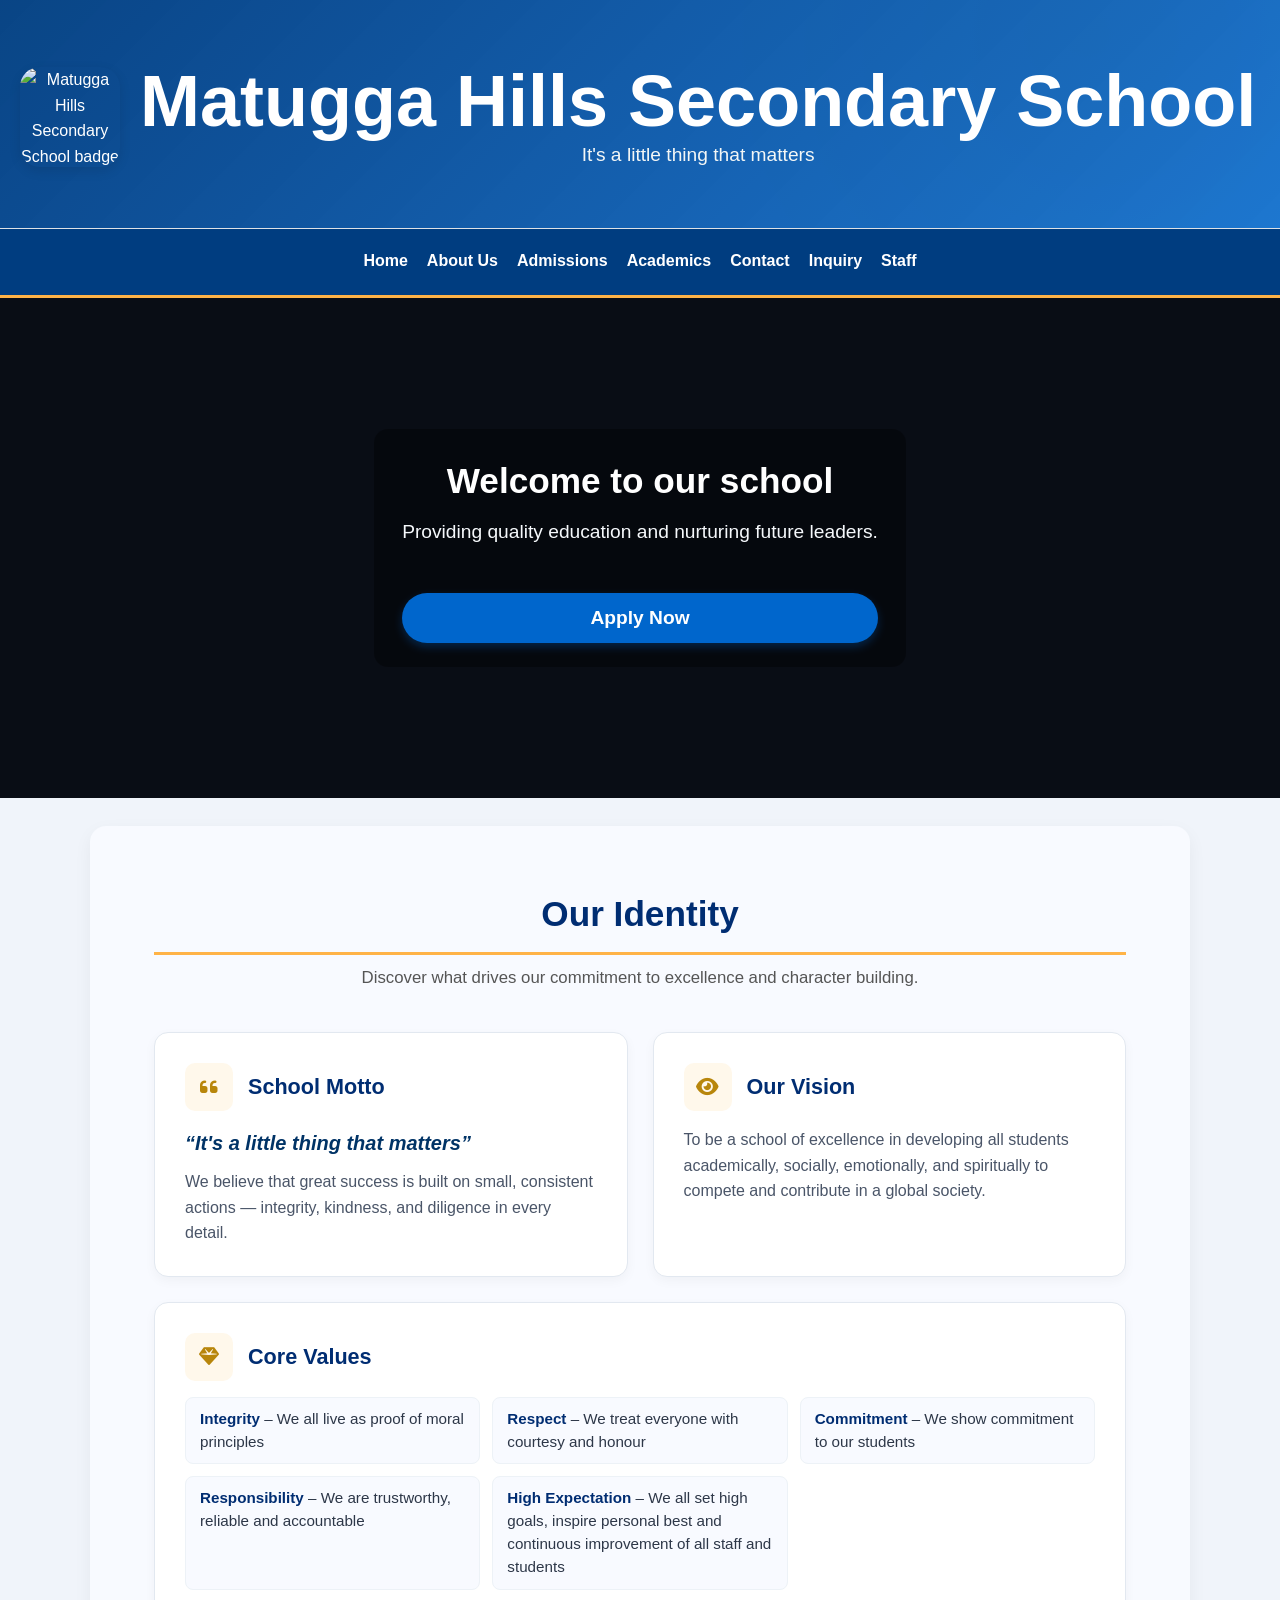
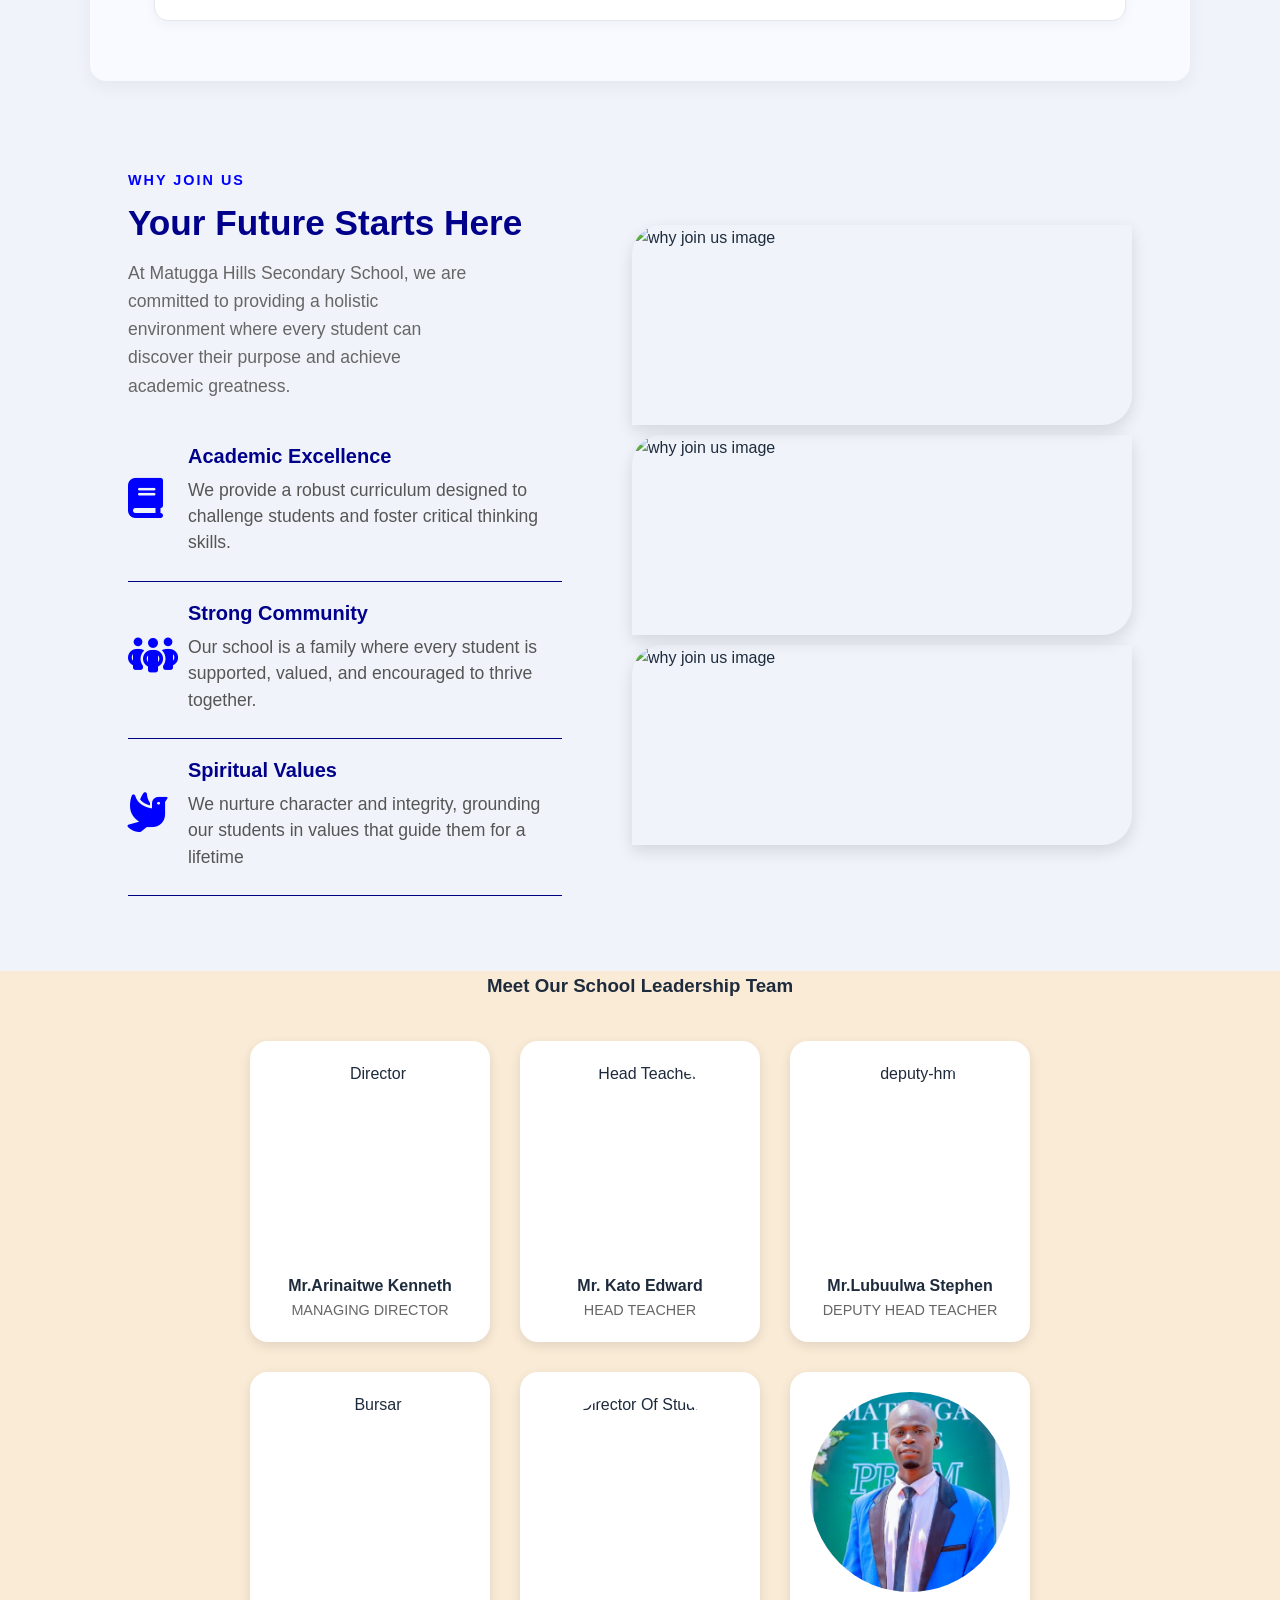
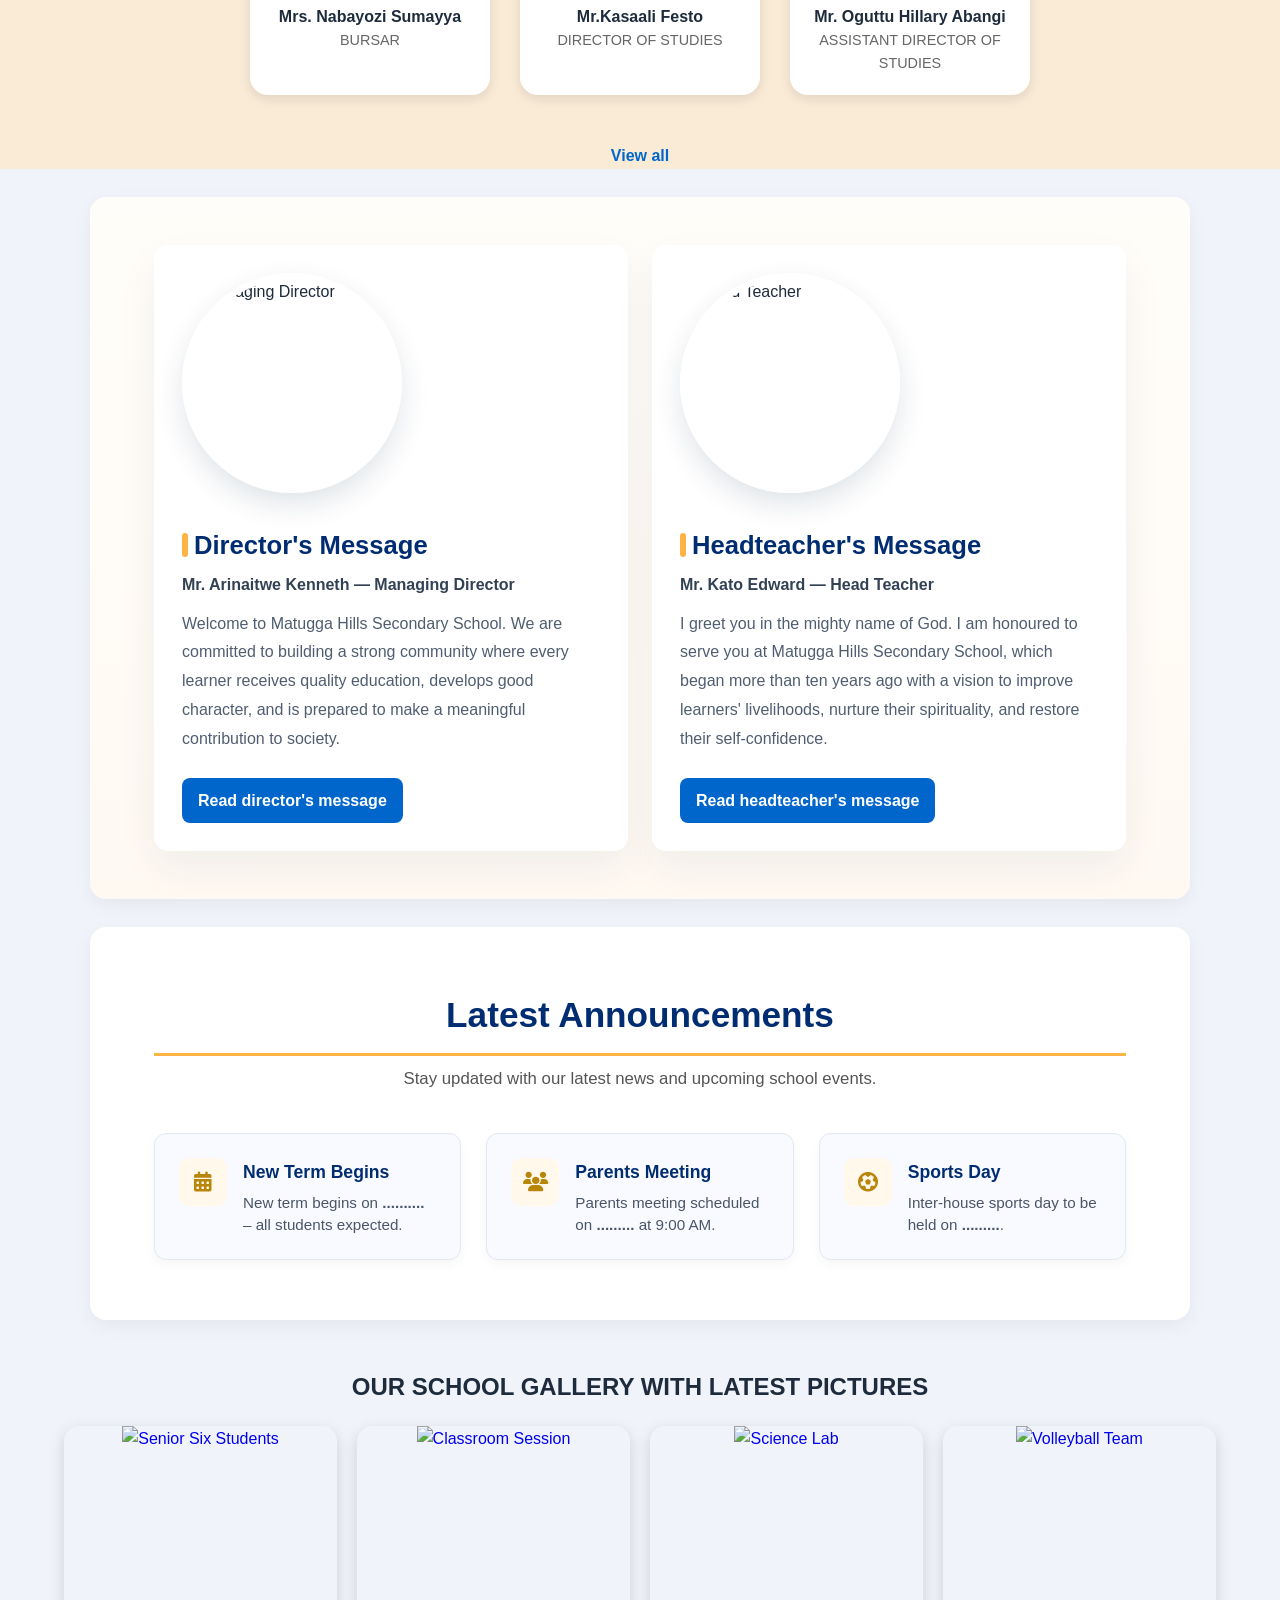
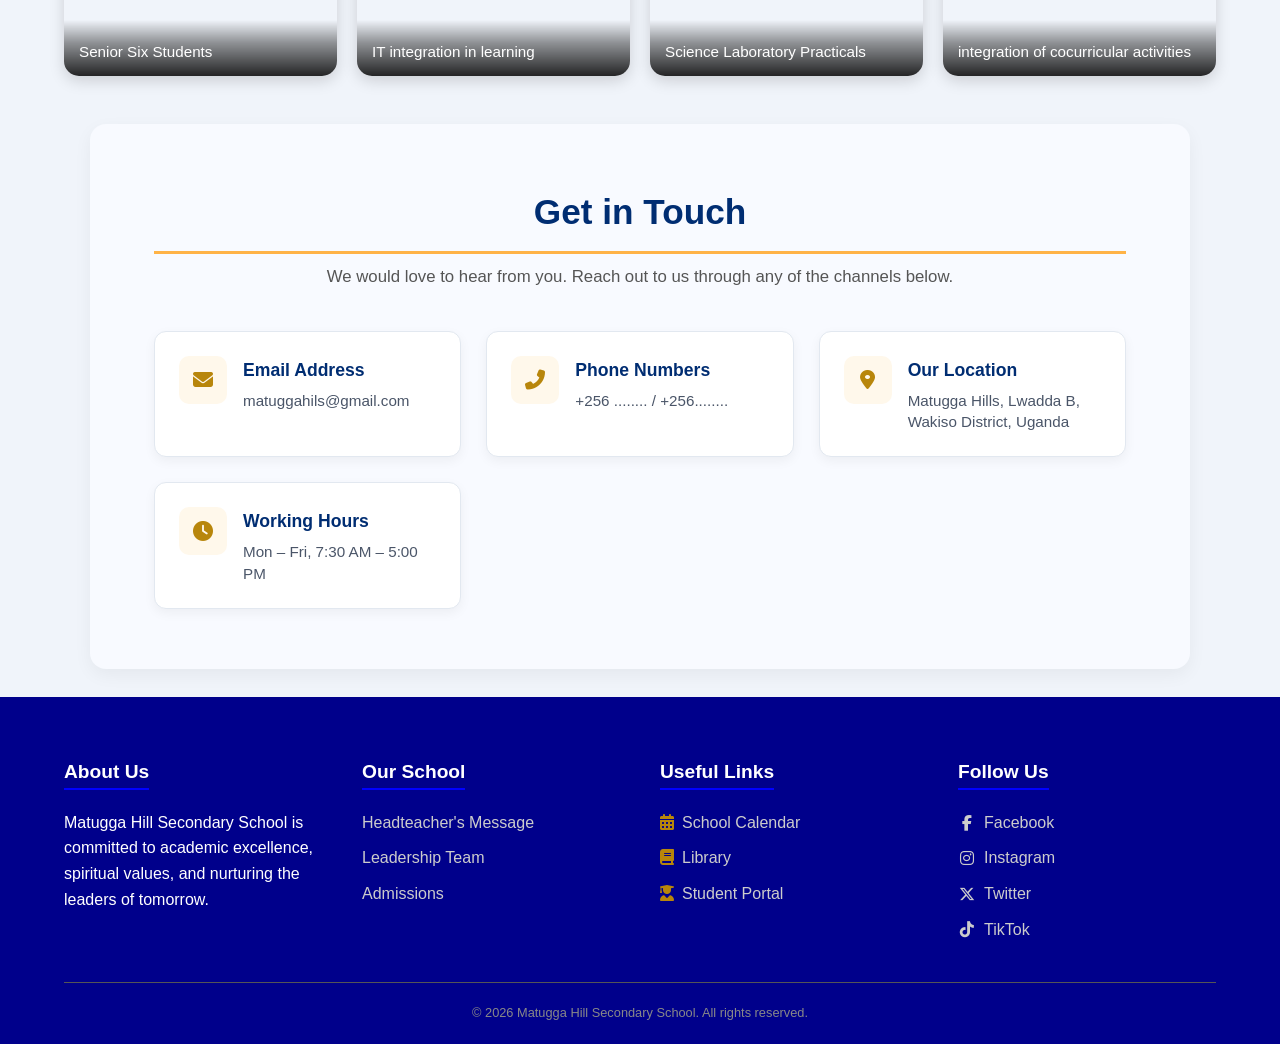
==== commit bad494c7: "gallery" ====
--- a/index.html
+++ b/index.html
@@ -284,17 +284,17 @@
             <a href="assets/images/opoka teaching.jpg" data-lightbox="school-gallery" data-title="Science Laboratory Practical">
                 <img src="assets/images/opoka teaching.jpg" alt="Science Lab">
                 <div class="img-caption">
-                    <span>Science Laboratory Practical</span>
+                    <span>Science Laboratory Practicals</span>
                 </div>
             </a>
         </div>
 
         <!-- Gallery Item 4 -->
         <div class="gallery-item">
-            <a href="assets/images/s6 pic.jpg" data-lightbox="school-gallery" data-title="Senior Six Students">
-                <img src="matugga pics/classroom.jpg" alt="Classroom Session">
+            <a href="assets/images/volleyball team.jpg" data-lightbox="school-gallery" data-title="Senior Six Students">
+                <img src="assets/images/volley ball team.jpg" alt="Volleyball Team">
                 <div class="img-caption">
-                    <span>Interactive Learning</span>
+                    <span>integration of cocurricular activities</span>
                 </div>
             </a>
         </div>
--- a/style.css
+++ b/style.css
@@ -18,6 +18,17 @@
     background-color: #f0f4fa;
     line-height: 1.6;
     color: #1e2b3c;
+    position: relative;
+}
+
+body::before {
+    content: "";
+    position: fixed;
+    inset: 0;
+    background: url("assets/images/budge.jpg") center / min(65vw, 560px) no-repeat;
+    opacity: 0.045;
+    pointer-events: none;
+    z-index: 0;
 }
 
 header {
@@ -37,12 +48,13 @@
     display: flex;
     align-items: center;
     gap: 20px;
-    flex-wrap: wrap;
+    flex-wrap: nowrap;
 }
 .school-badge {
     width: 100px;
     height: 100px;
-    object-fit: cover;
+    flex: 0 0 auto;
+    object-fit: contain;
     border-radius: 20%;
     transition: transform 0.4s cubic-bezier(0.25, 0.46, 0.45, 0.94), filter 0.4s ease, box-shadow 0.4s ease;
     box-shadow: 0 4px 12px rgba(0, 0, 0, 0.1);
@@ -256,12 +268,16 @@
 /* Mobile Screen Breakpoints */
 @media (max-width: 768px) {
     .title-wrap {
-        flex-direction: column;
-        text-align: center;
+        gap: 12px;
+    }
+
+    .school-badge {
+        width: 76px;
+        height: 76px;
     }
 
     .site-header h1 {
-        font-size: 1.4rem;
+        font-size: 1.25rem;
     }
 
     nav {
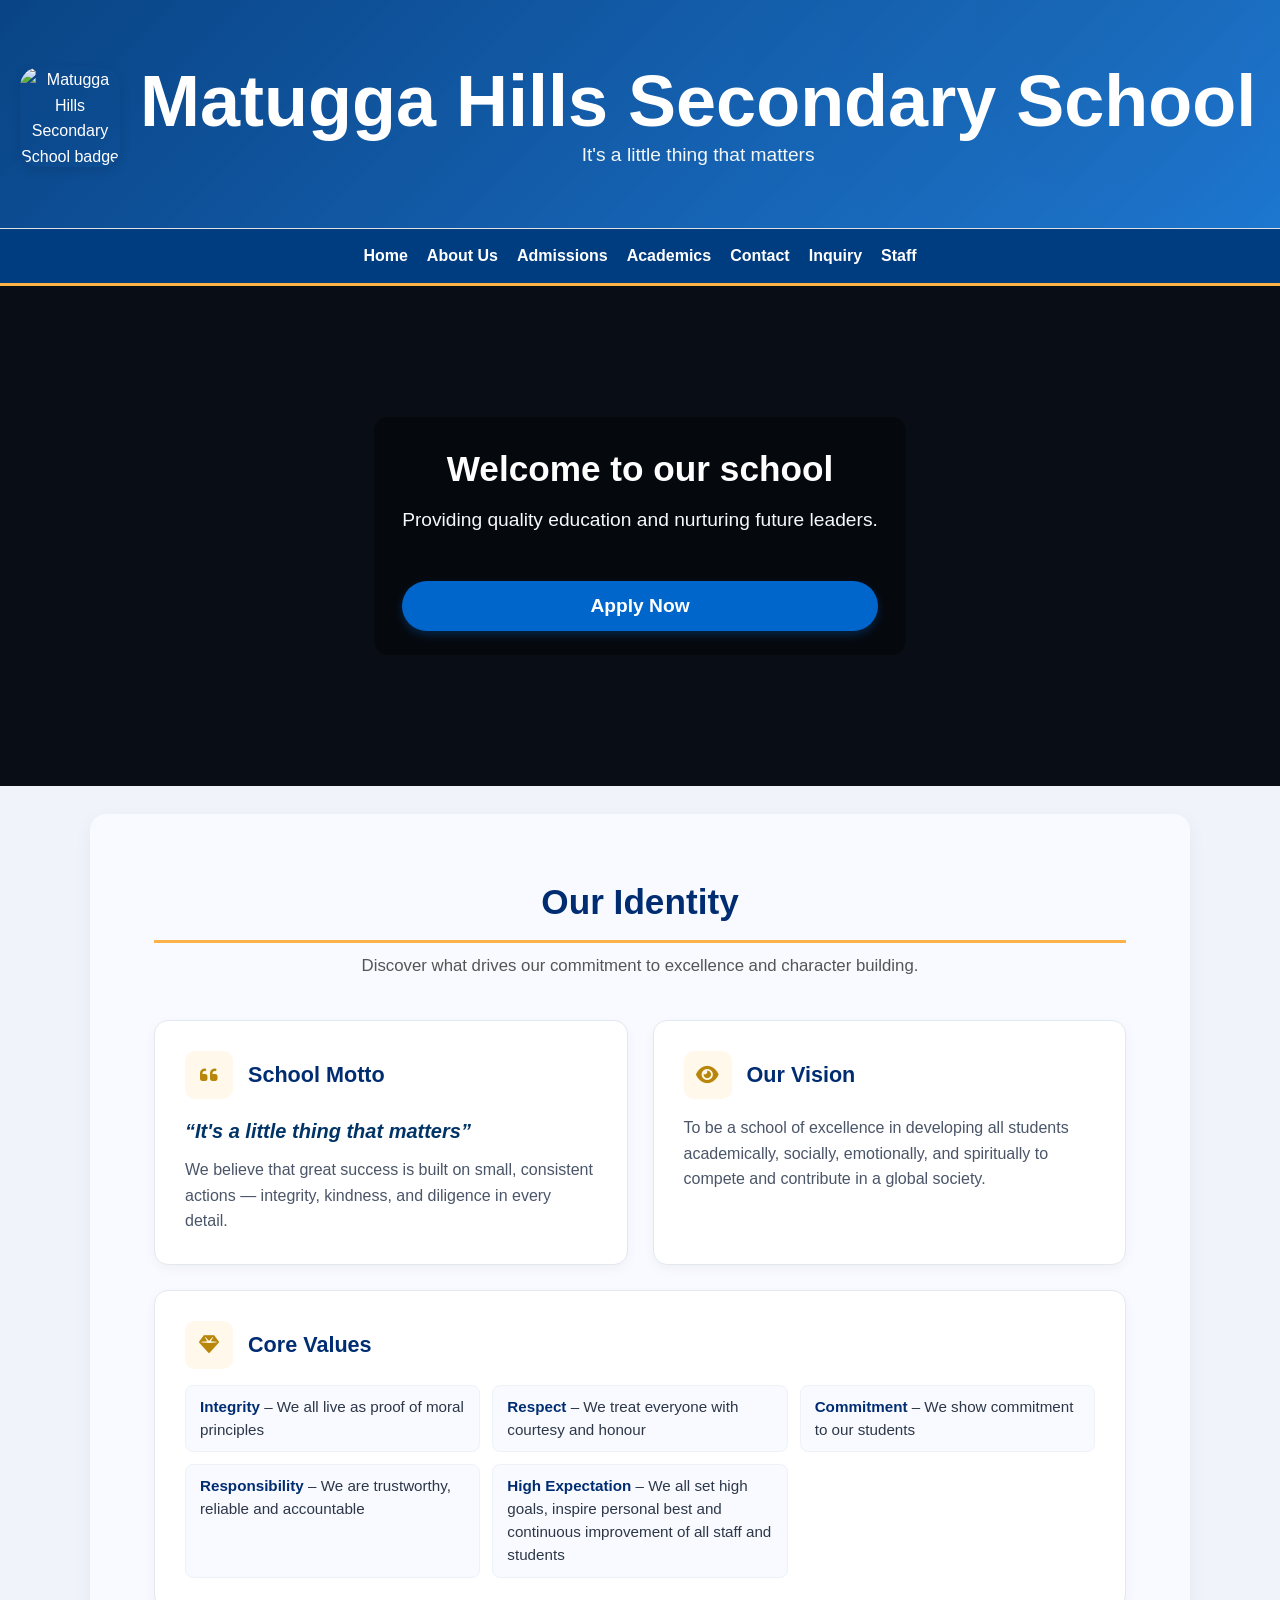
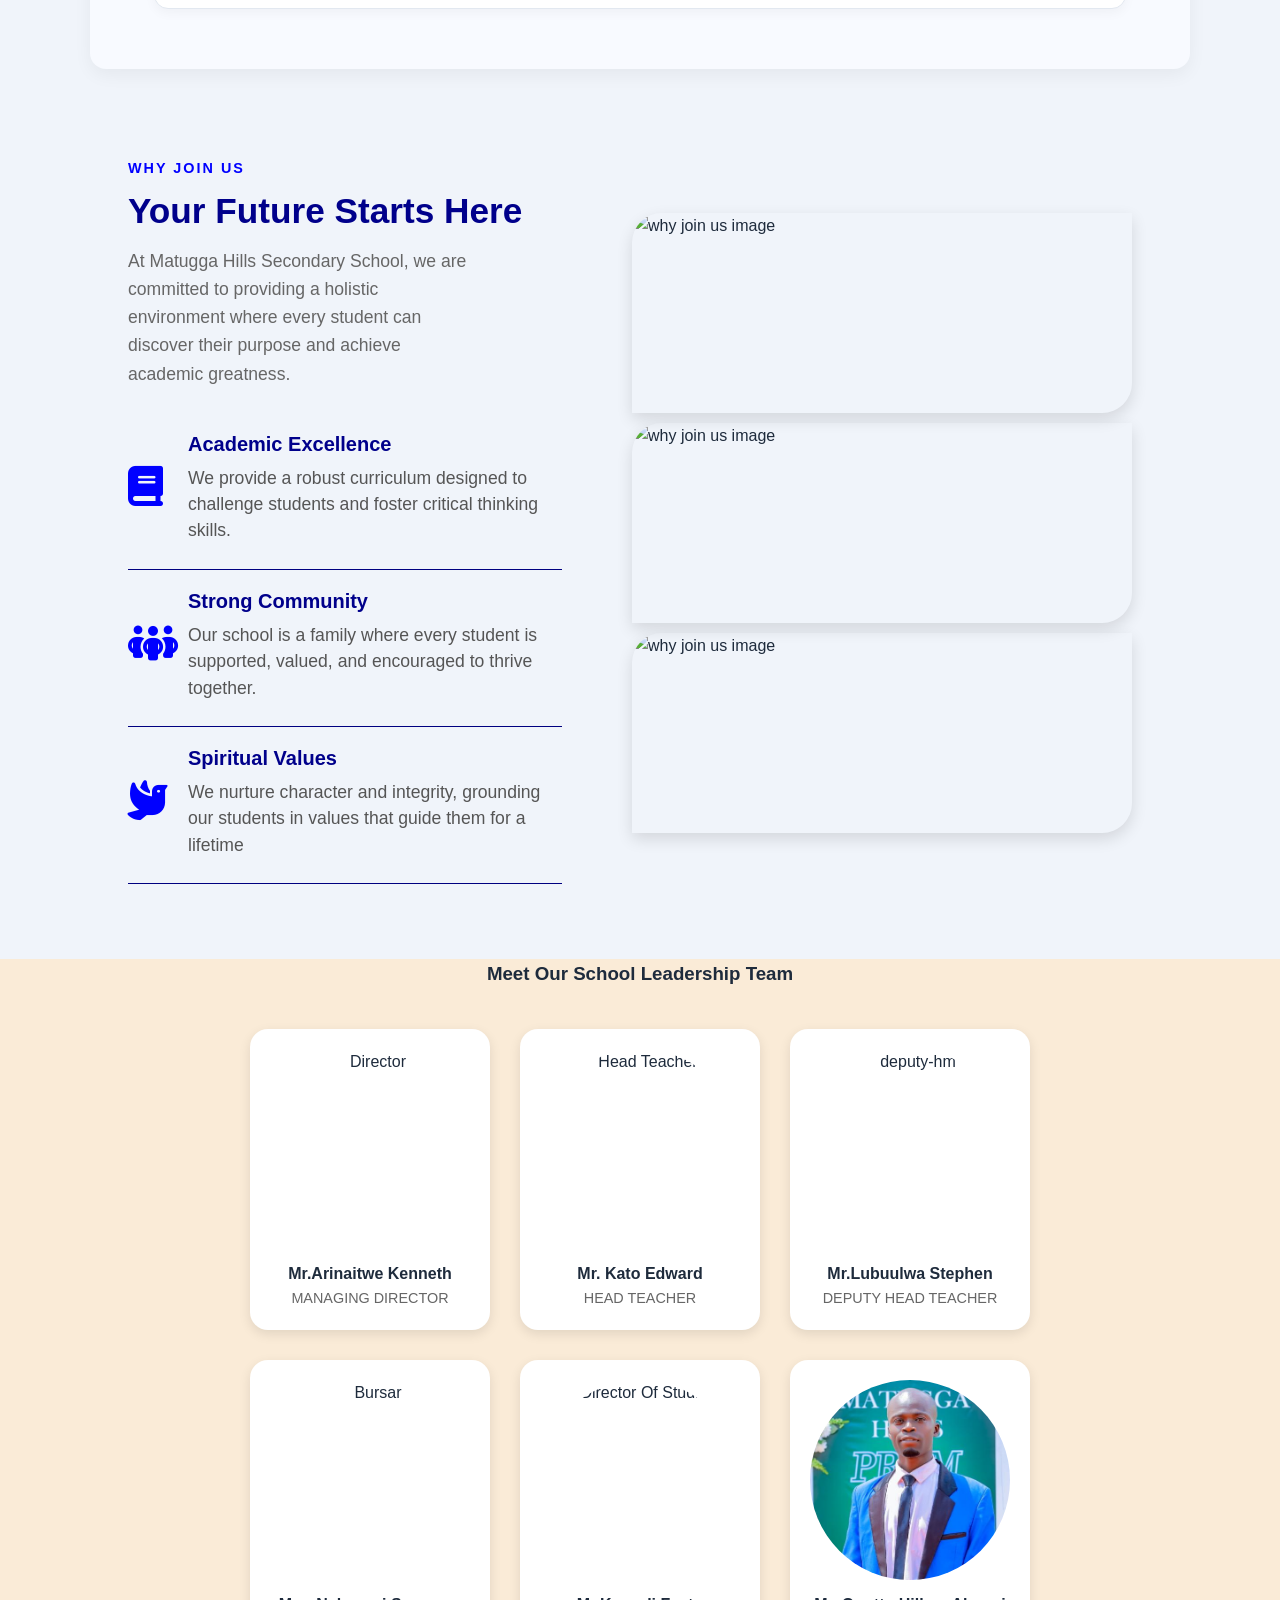
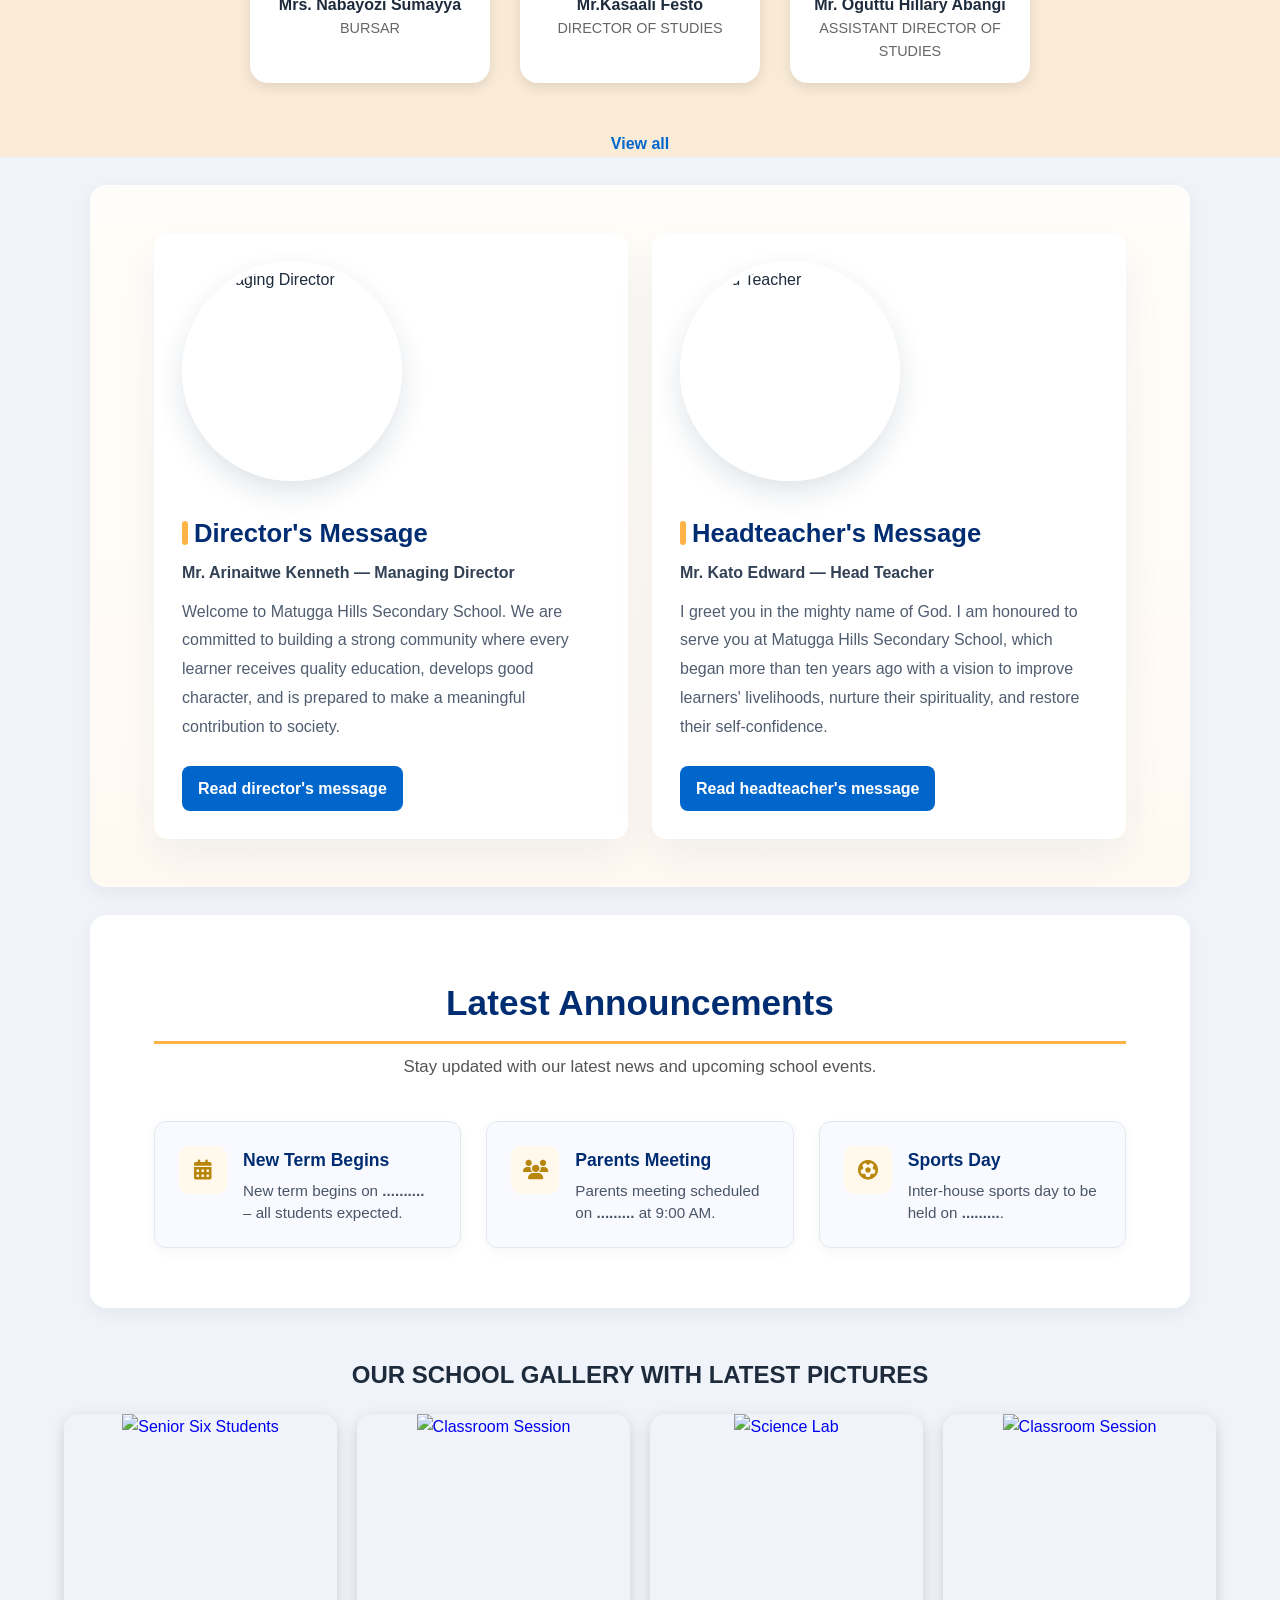
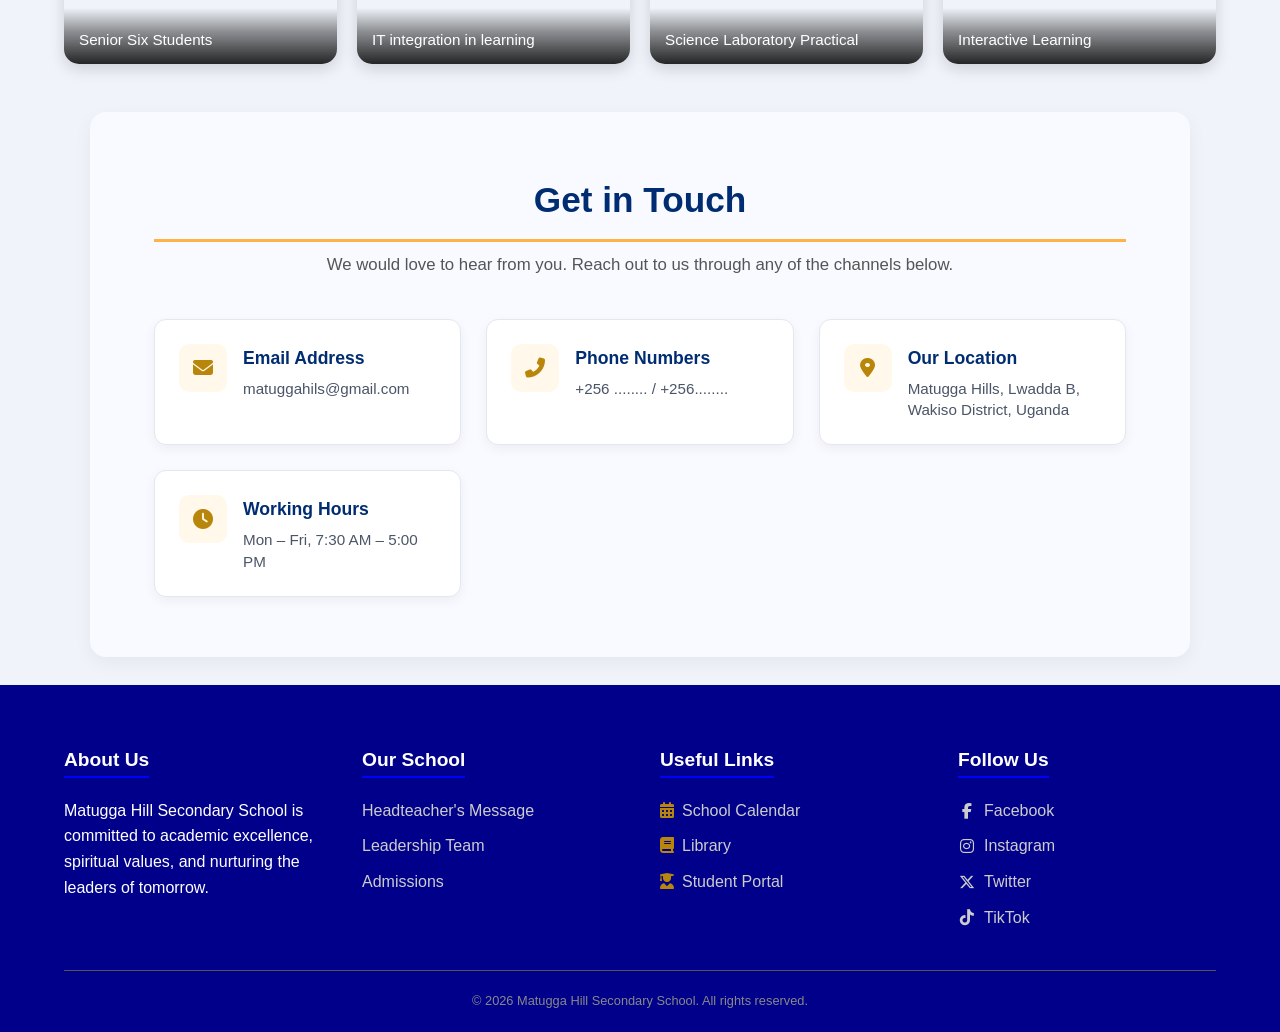
==== commit 7d2e88e5: "nav" ====
--- a/index.html
+++ b/index.html
@@ -28,15 +28,58 @@
             <i class="fas fa-bars"></i>
         </div>
         <div class="nav-links" id="navLinks">
-            <a href="index.html">Home</a>
-            <a href="About us.html" onclick="showAbout(); return false;">About Us</a>
-            <a href="admissions.php">Admissions</a>
-            <a href="academics.html">Academics</a>
-            <a href="#contact">Contact</a>
-            <a href="#" onclick="showInquiry(); return false;">Inquiry</a>
-            <a href="staff.html">Staff</a>
+            <div class="nav-item">
+                <a href="index.html">Home</a>
+                <div class="nav-summary-card">
+                    <h4>School Homepage</h4>
+                    <p>Welcome portal<br>latest announcements<br>school news updates<br>quick navigation links to campus resources.</p>
+                </div>
+            </div>
+            <div class="nav-item">
+                <a href="About us.html" onclick="showAbout(); return false;">About Us</a>
+                <div class="nav-summary-card">
+                    <h4>About Our School</h4>
+                    <p>Discover our rich history<br>Mission<br>Core values<br>The dedicated team driving our commitment to holistic education.</p>
+                </div>
+            </div>
+            <div class="nav-item">
+                <a href="admissions.php">Admissions</a>
+                <div class="nav-summary-card">
+                    <h4>Online Admissions Portal</h4>
+                    <p>Apply for S.1, S.2, S.3, or S.5. <br>Submit academic details<br>Upload report cards<br>And instantly print your tracking receipt.</p>
+                </div>
+            </div>
+            <div class="nav-item">
+                <a href="academics.html">Academics</a>
+                <div class="nav-summary-card">
+                    <h4>Academics & Curriculum</h4>
+                    <p>Explore O-Level and A-Level subject combinations<br>UNEB performance records<br>Term timetables<br>Library schedules.</p>
+                </div>
+            </div>
+            <div class="nav-item">
+                <a href="#contact">Contact</a>
+                <div class="nav-summary-card">
+                    <h4>Get in Touch</h4>
+                    <p>Reach out to administration offices<br>Find campus location maps in Matugga<br>Send direct inquiries via email.</p>
+                </div>
+            </div>
+            <div class="nav-item">
+                <a href="#" onclick="showInquiry(); return false;">Inquiry</a>
+                <div class="nav-summary-card">
+                    <h4>Quick Inquiry</h4>
+                    <p>Have a specific question about fees, vacancies, or requirements? Fill out our quick form for a prompt response.</p>
+                </div>
+            </div>
+            <div class="nav-item">
+                <a href="staff.html">Staff</a>
+                <div class="nav-summary-card">
+                    <h4>Staff Directory</h4>
+                    <p>Administration team<br>Heads of departments<br>Experienced teachers<br>Support staff members.</p>
+                </div>
+            </div>
         </div>
     </nav>
+
 
     <!-- Welcome hero: introduces the school and hosts the rotating background slideshow. -->
     <section class="hero">
@@ -284,17 +327,17 @@
             <a href="assets/images/opoka teaching.jpg" data-lightbox="school-gallery" data-title="Science Laboratory Practical">
                 <img src="assets/images/opoka teaching.jpg" alt="Science Lab">
                 <div class="img-caption">
-                    <span>Science Laboratory Practicals</span>
+                    <span>Science Laboratory Practical</span>
                 </div>
             </a>
         </div>
 
         <!-- Gallery Item 4 -->
         <div class="gallery-item">
-            <a href="assets/images/volleyball team.jpg" data-lightbox="school-gallery" data-title="Senior Six Students">
-                <img src="assets/images/volley ball team.jpg" alt="Volleyball Team">
+            <a href="assets/images/s6 pic.jpg" data-lightbox="school-gallery" data-title="Senior Six Students">
+                <img src="matugga pics/classroom.jpg" alt="Classroom Session">
                 <div class="img-caption">
-                    <span>integration of cocurricular activities</span>
+                    <span>Interactive Learning</span>
                 </div>
             </a>
         </div>
--- a/style.css
+++ b/style.css
@@ -18,17 +18,6 @@
     background-color: #f0f4fa;
     line-height: 1.6;
     color: #1e2b3c;
-    position: relative;
-}
-
-body::before {
-    content: "";
-    position: fixed;
-    inset: 0;
-    background: url("assets/images/budge.jpg") center / min(65vw, 560px) no-repeat;
-    opacity: 0.045;
-    pointer-events: none;
-    z-index: 0;
 }
 
 header {
@@ -48,13 +37,12 @@
     display: flex;
     align-items: center;
     gap: 20px;
-    flex-wrap: nowrap;
+    flex-wrap: wrap;
 }
 .school-badge {
     width: 100px;
     height: 100px;
-    flex: 0 0 auto;
-    object-fit: contain;
+    object-fit: cover;
     border-radius: 20%;
     transition: transform 0.4s cubic-bezier(0.25, 0.46, 0.45, 0.94), filter 0.4s ease, box-shadow 0.4s ease;
     box-shadow: 0 4px 12px rgba(0, 0, 0, 0.1);
@@ -268,16 +256,12 @@
 /* Mobile Screen Breakpoints */
 @media (max-width: 768px) {
     .title-wrap {
-        gap: 12px;
-    }
-
-    .school-badge {
-        width: 76px;
-        height: 76px;
+        flex-direction: column;
+        text-align: center;
     }
 
     .site-header h1 {
-        font-size: 1.25rem;
+        font-size: 1.4rem;
     }
 
     nav {
@@ -1710,4 +1694,50 @@
 .headteacher-img:hover {
     transform: scale(1.05);
     filter: brightness(1.08);
+}
+
+/* Add these styles to your style.css file to make the summary cards have a transparent background with blurred styling */
+
+.nav-item {
+    position: relative;
+}
+
+.nav-summary-card {
+    display: none;
+    position: absolute;
+    top: 100%;
+    left: 0;
+    width: 280px;
+    padding: 15px;
+    
+    /* Transparent / Glassmorphism background */
+    background: rgba(0, 0, 0, 0.45);
+    backdrop-filter: blur(8px);
+    -webkit-backdrop-filter: blur(8px);
+    
+    border: 1px solid rgba(255, 255, 255, 0.2);
+    border-radius: 8px;
+    box-shadow: 0 8px 32px 0 rgba(0, 0, 0, 0.3);
+    z-index: 1000;
+    color: #ffffff; /* Ensures text is bright and legible over background images */
+    text-align: left;
+}
+
+.nav-summary-card h4 {
+    margin: 0 0 8px 0;
+    font-size: 15px;
+    font-weight: 600;
+    color: #ffffff;
+}
+
+.nav-summary-card p {
+    margin: 0;
+    font-size: 13px;
+    line-height: 1.4;
+    color: rgba(255, 255, 255, 0.9);
+}
+
+/* Show card on hover */
+.nav-item:hover .nav-summary-card {
+    display: block;
 }
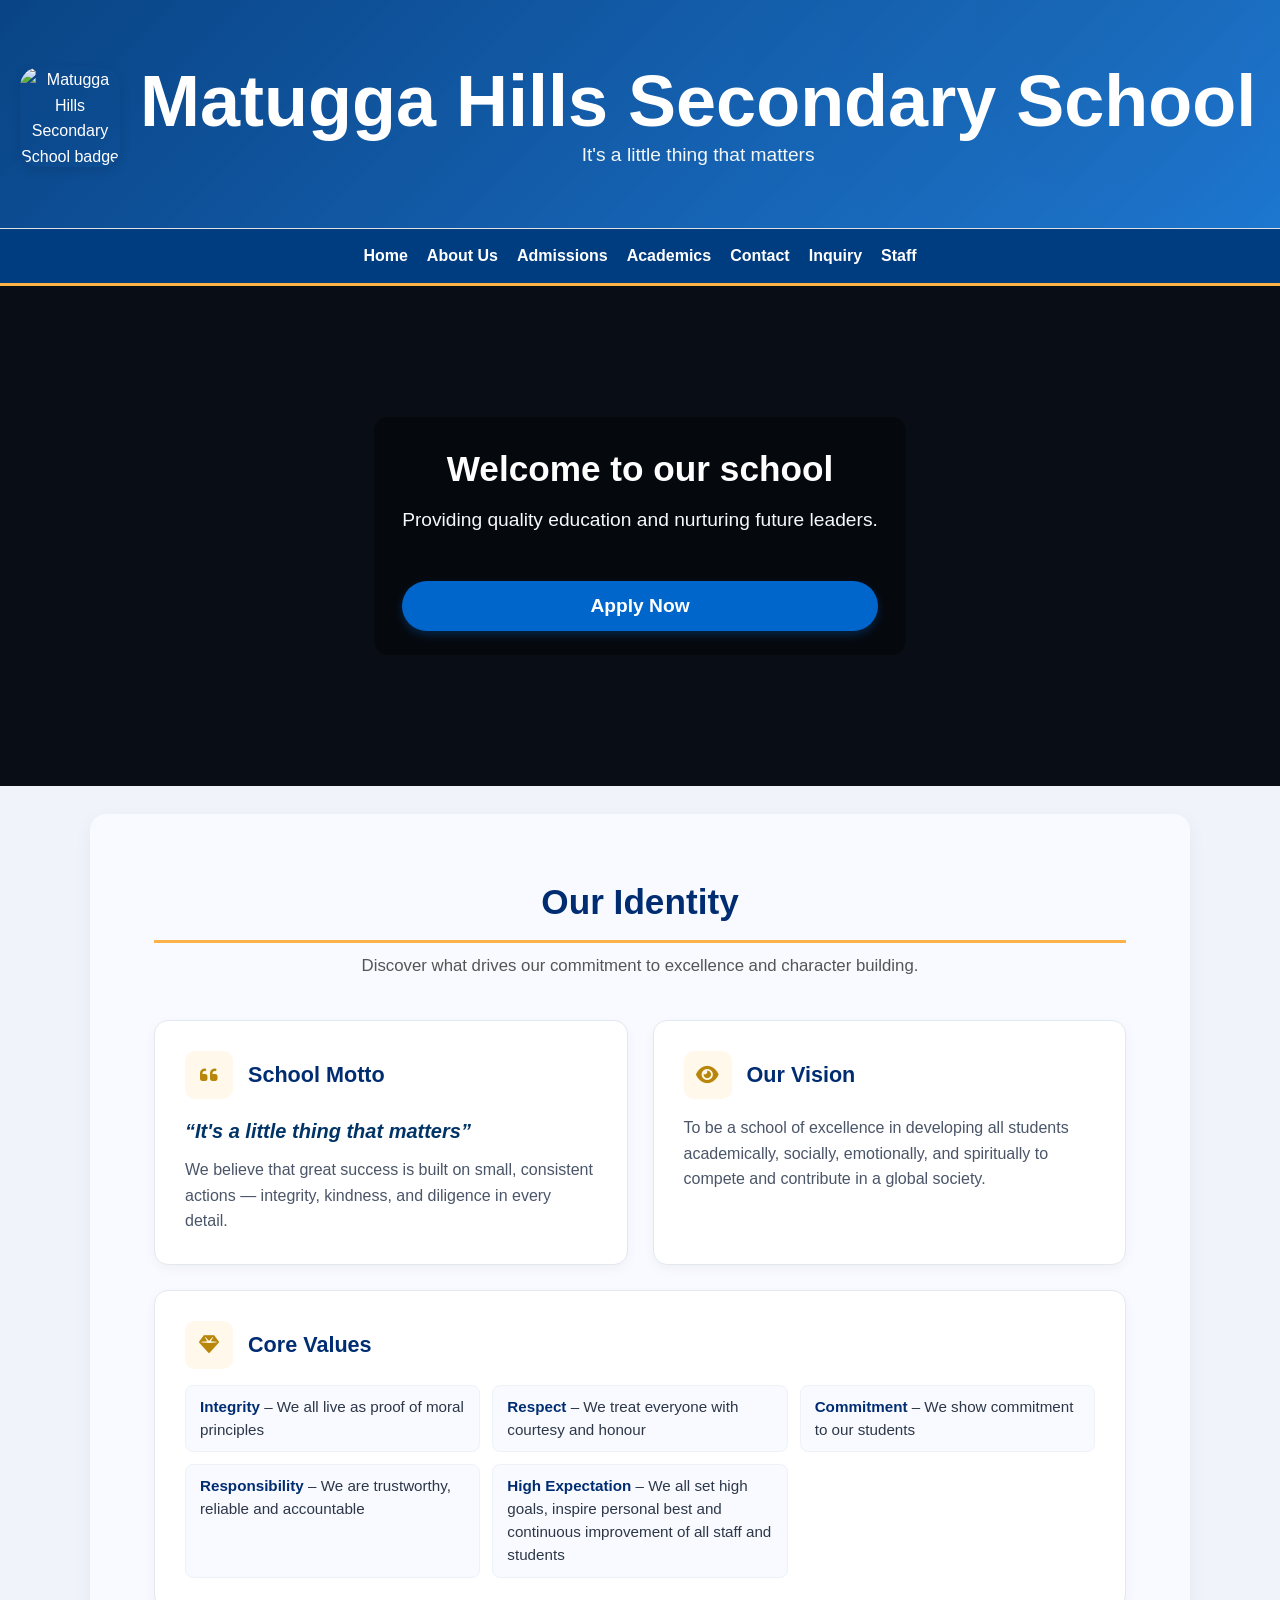
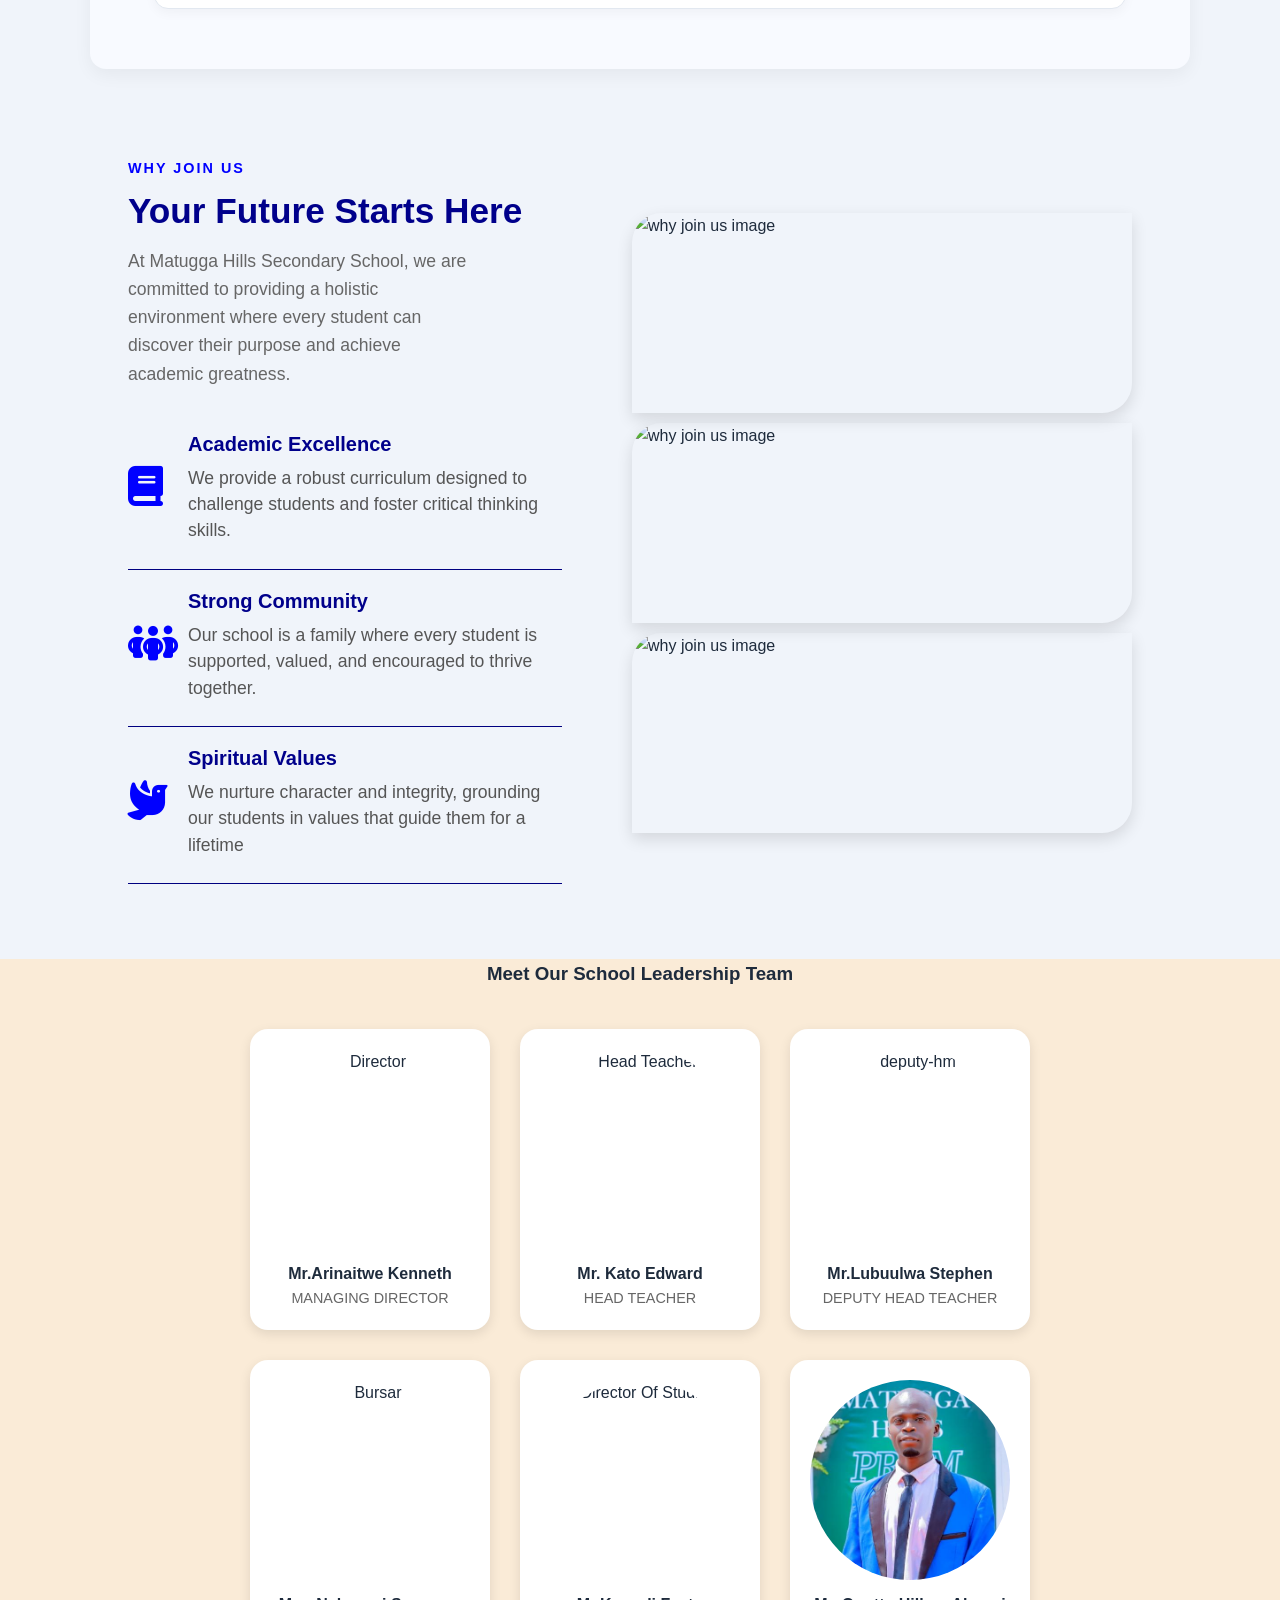
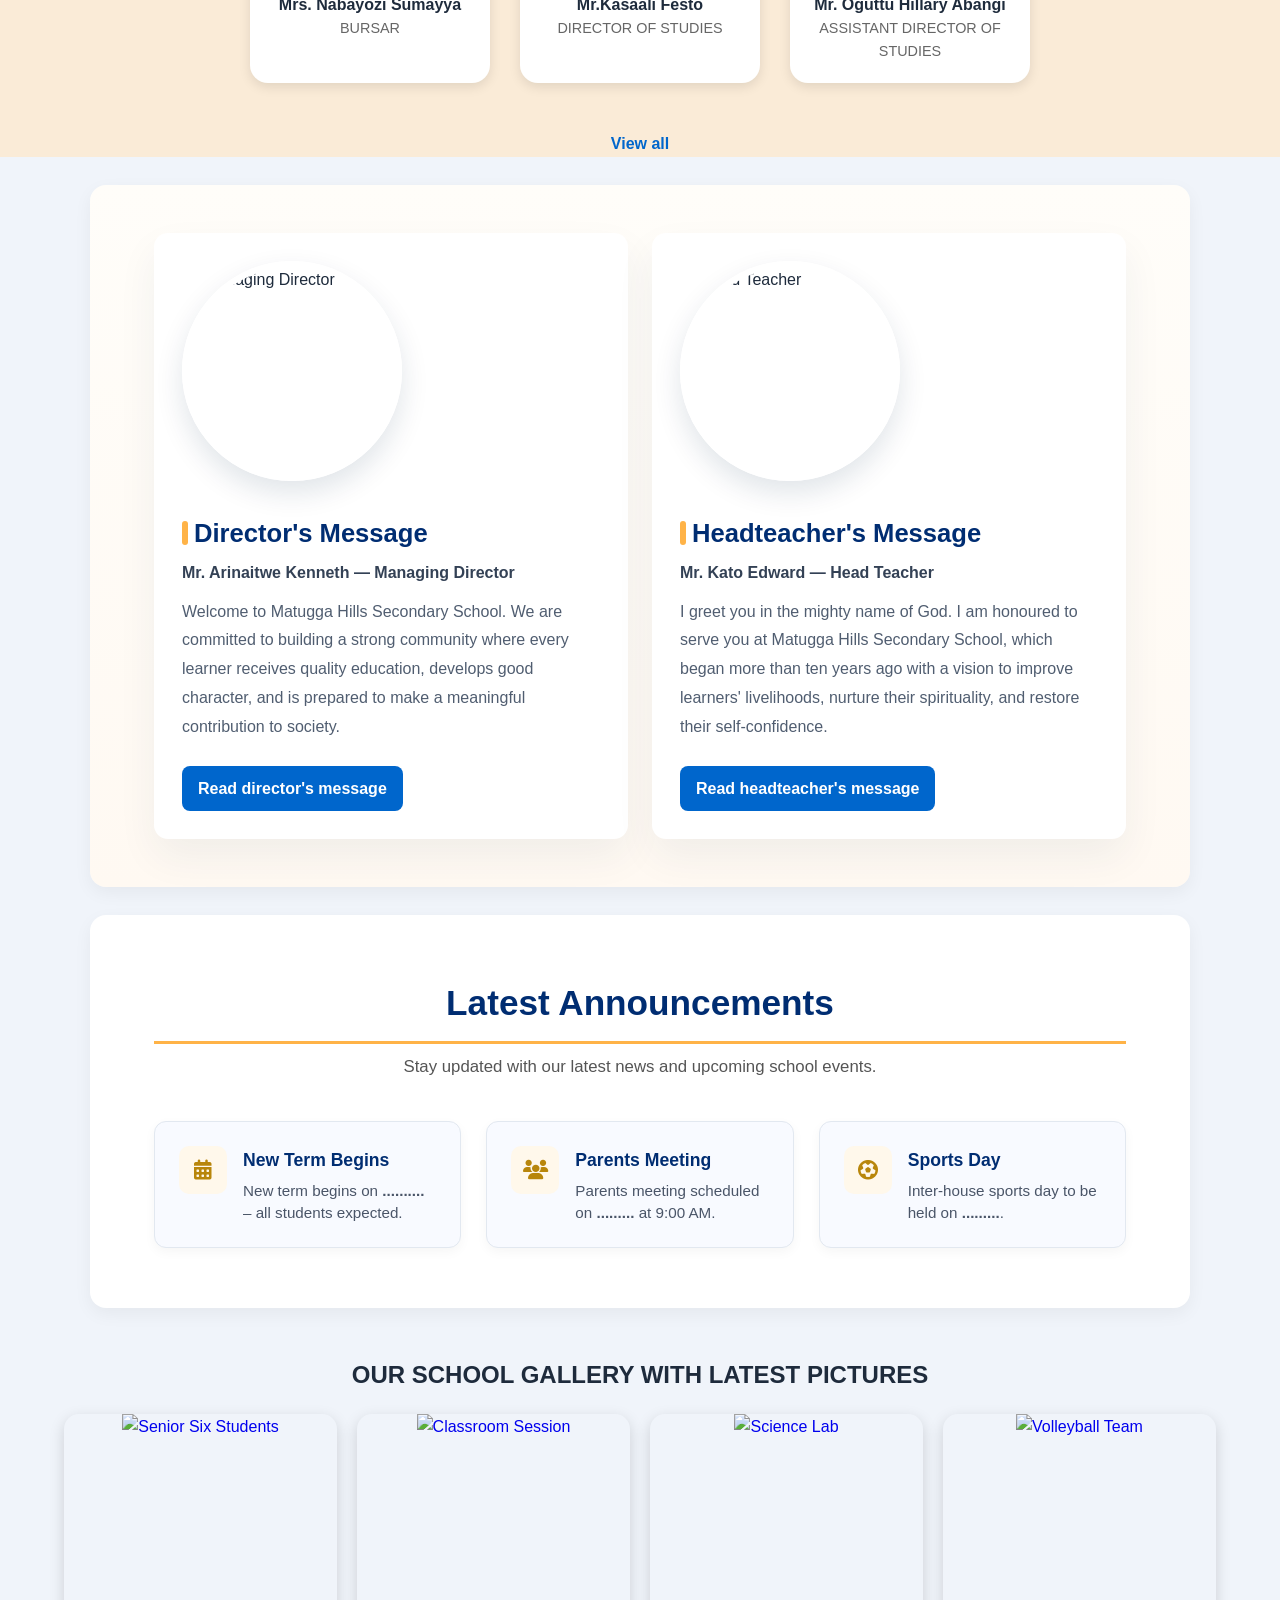
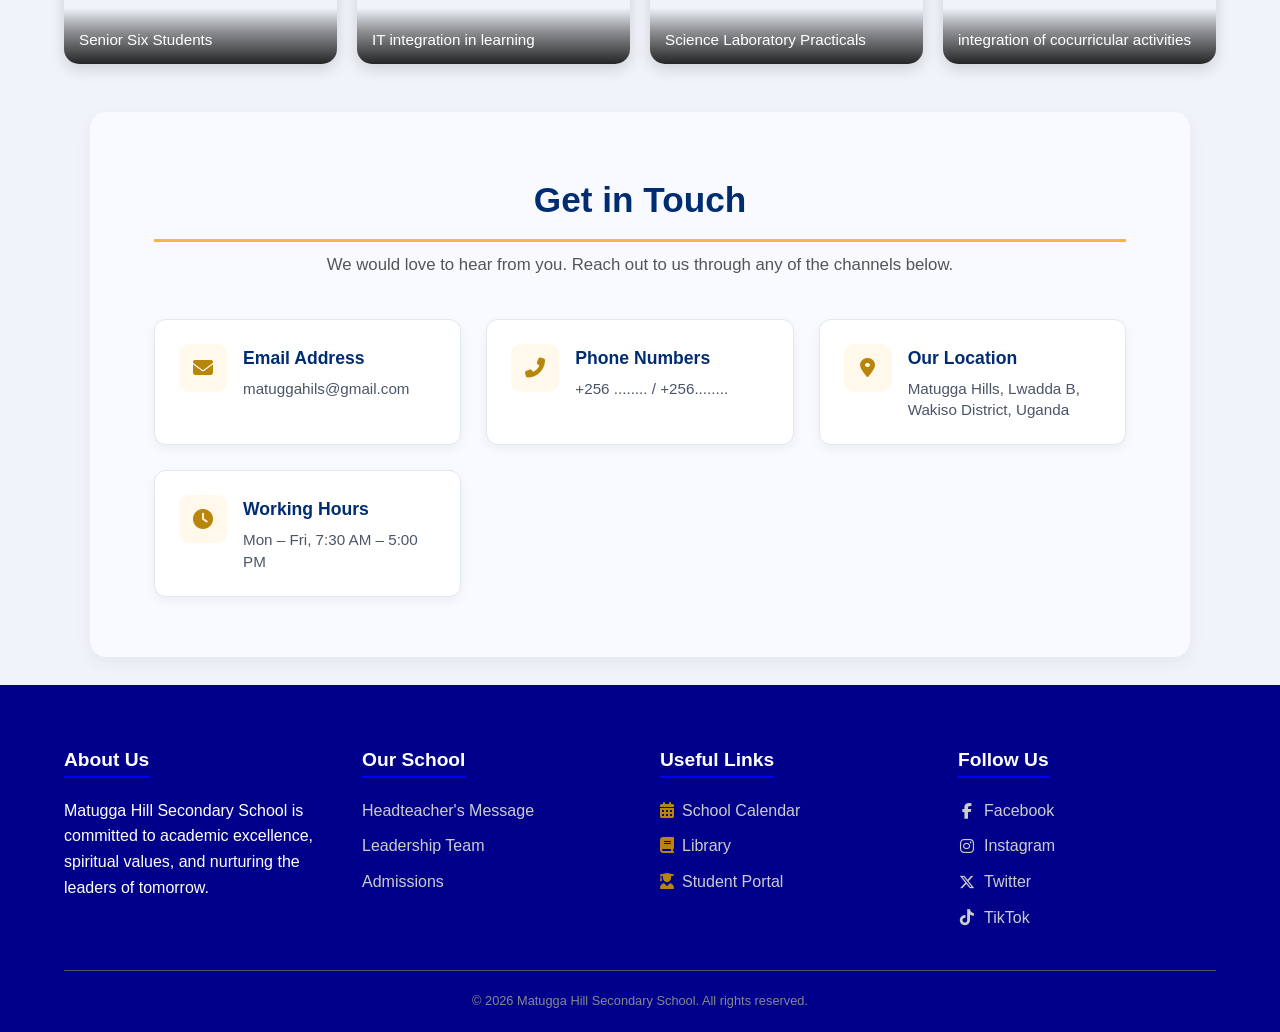
==== commit 48ca354d: "Merge branch 'main' of https://github.com/Ibrah17/MATUGGA-HILLS" ====
--- a/index.html
+++ b/index.html
@@ -327,17 +327,17 @@
             <a href="assets/images/opoka teaching.jpg" data-lightbox="school-gallery" data-title="Science Laboratory Practical">
                 <img src="assets/images/opoka teaching.jpg" alt="Science Lab">
                 <div class="img-caption">
-                    <span>Science Laboratory Practical</span>
+                    <span>Science Laboratory Practicals</span>
                 </div>
             </a>
         </div>
 
         <!-- Gallery Item 4 -->
         <div class="gallery-item">
-            <a href="assets/images/s6 pic.jpg" data-lightbox="school-gallery" data-title="Senior Six Students">
-                <img src="matugga pics/classroom.jpg" alt="Classroom Session">
+            <a href="assets/images/volleyball team.jpg" data-lightbox="school-gallery" data-title="Senior Six Students">
+                <img src="assets/images/volley ball team.jpg" alt="Volleyball Team">
                 <div class="img-caption">
-                    <span>Interactive Learning</span>
+                    <span>integration of cocurricular activities</span>
                 </div>
             </a>
         </div>
--- a/style.css
+++ b/style.css
@@ -18,6 +18,17 @@
     background-color: #f0f4fa;
     line-height: 1.6;
     color: #1e2b3c;
+    position: relative;
+}
+
+body::before {
+    content: "";
+    position: fixed;
+    inset: 0;
+    background: url("assets/images/budge.jpg") center / min(65vw, 560px) no-repeat;
+    opacity: 0.045;
+    pointer-events: none;
+    z-index: 0;
 }
 
 header {
@@ -37,12 +48,13 @@
     display: flex;
     align-items: center;
     gap: 20px;
-    flex-wrap: wrap;
+    flex-wrap: nowrap;
 }
 .school-badge {
     width: 100px;
     height: 100px;
-    object-fit: cover;
+    flex: 0 0 auto;
+    object-fit: contain;
     border-radius: 20%;
     transition: transform 0.4s cubic-bezier(0.25, 0.46, 0.45, 0.94), filter 0.4s ease, box-shadow 0.4s ease;
     box-shadow: 0 4px 12px rgba(0, 0, 0, 0.1);
@@ -256,12 +268,16 @@
 /* Mobile Screen Breakpoints */
 @media (max-width: 768px) {
     .title-wrap {
-        flex-direction: column;
-        text-align: center;
+        gap: 12px;
+    }
+
+    .school-badge {
+        width: 76px;
+        height: 76px;
     }
 
     .site-header h1 {
-        font-size: 1.4rem;
+        font-size: 1.25rem;
     }
 
     nav {
